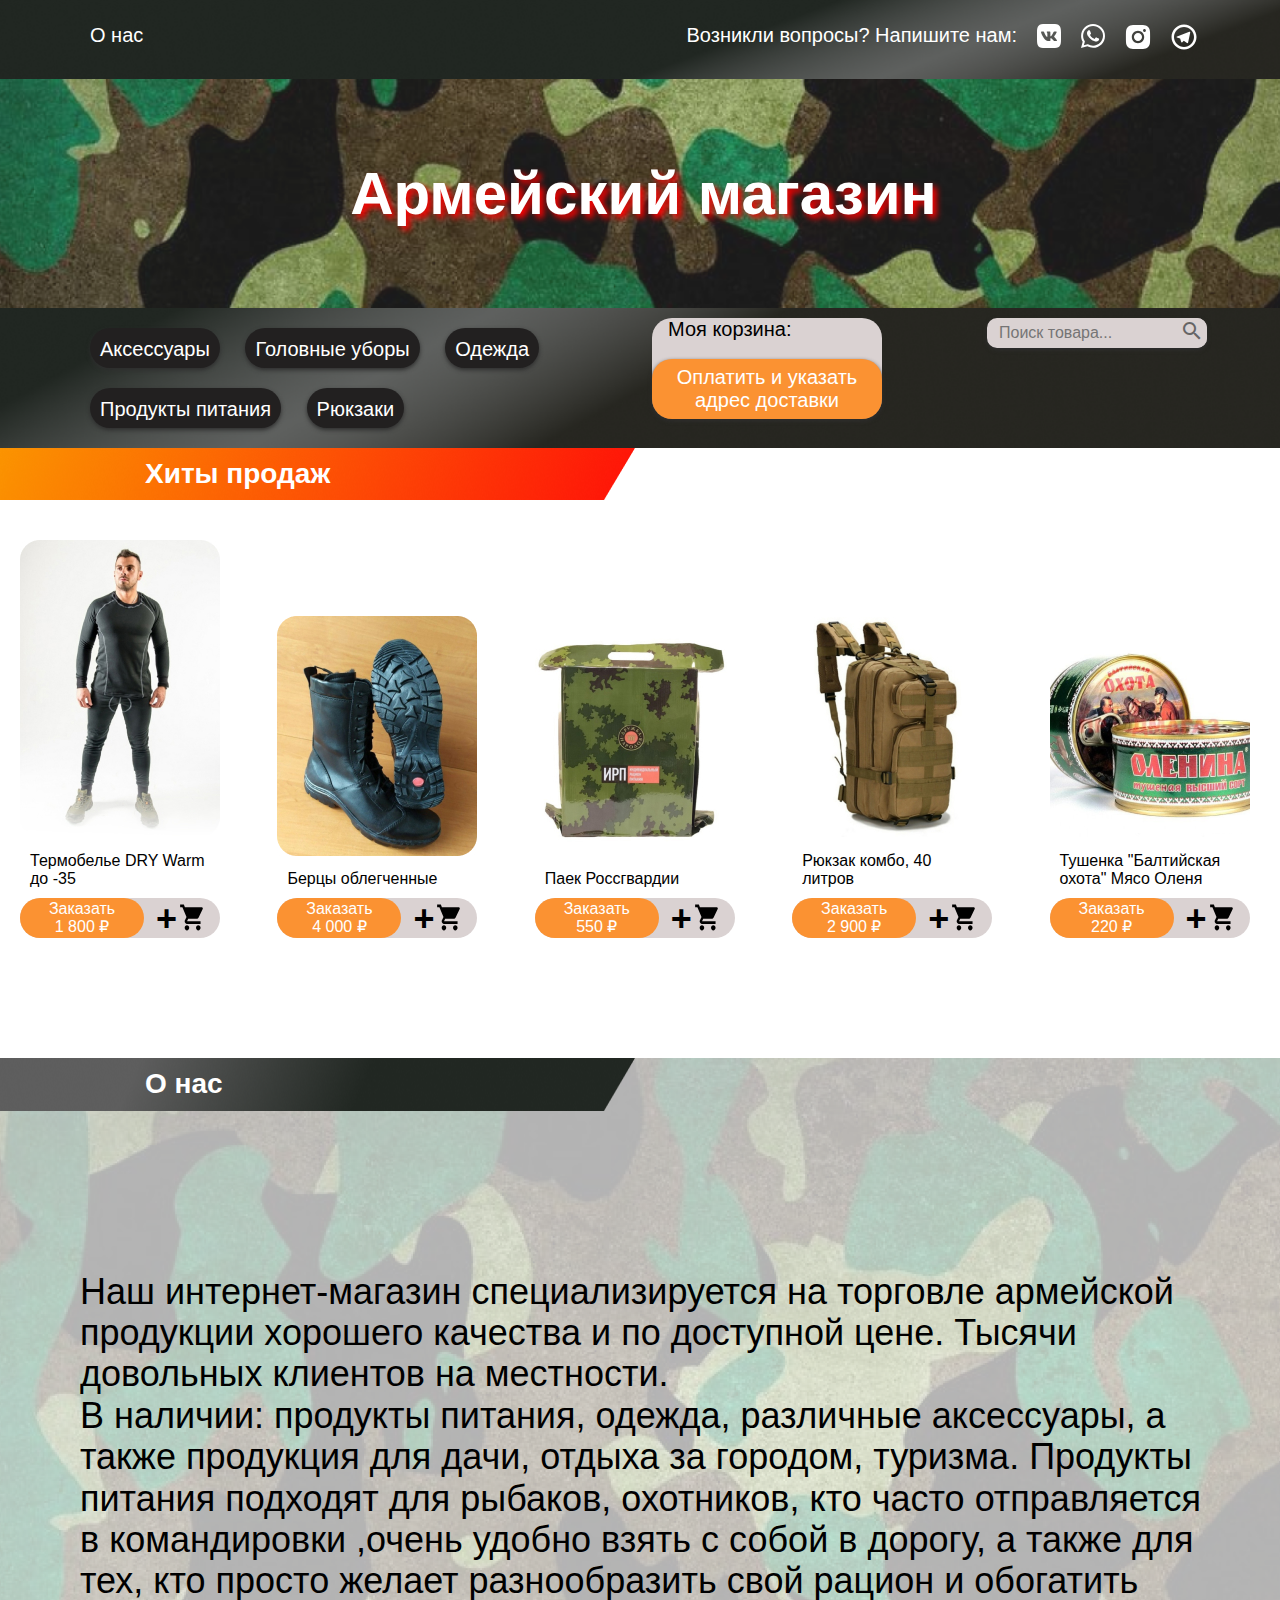
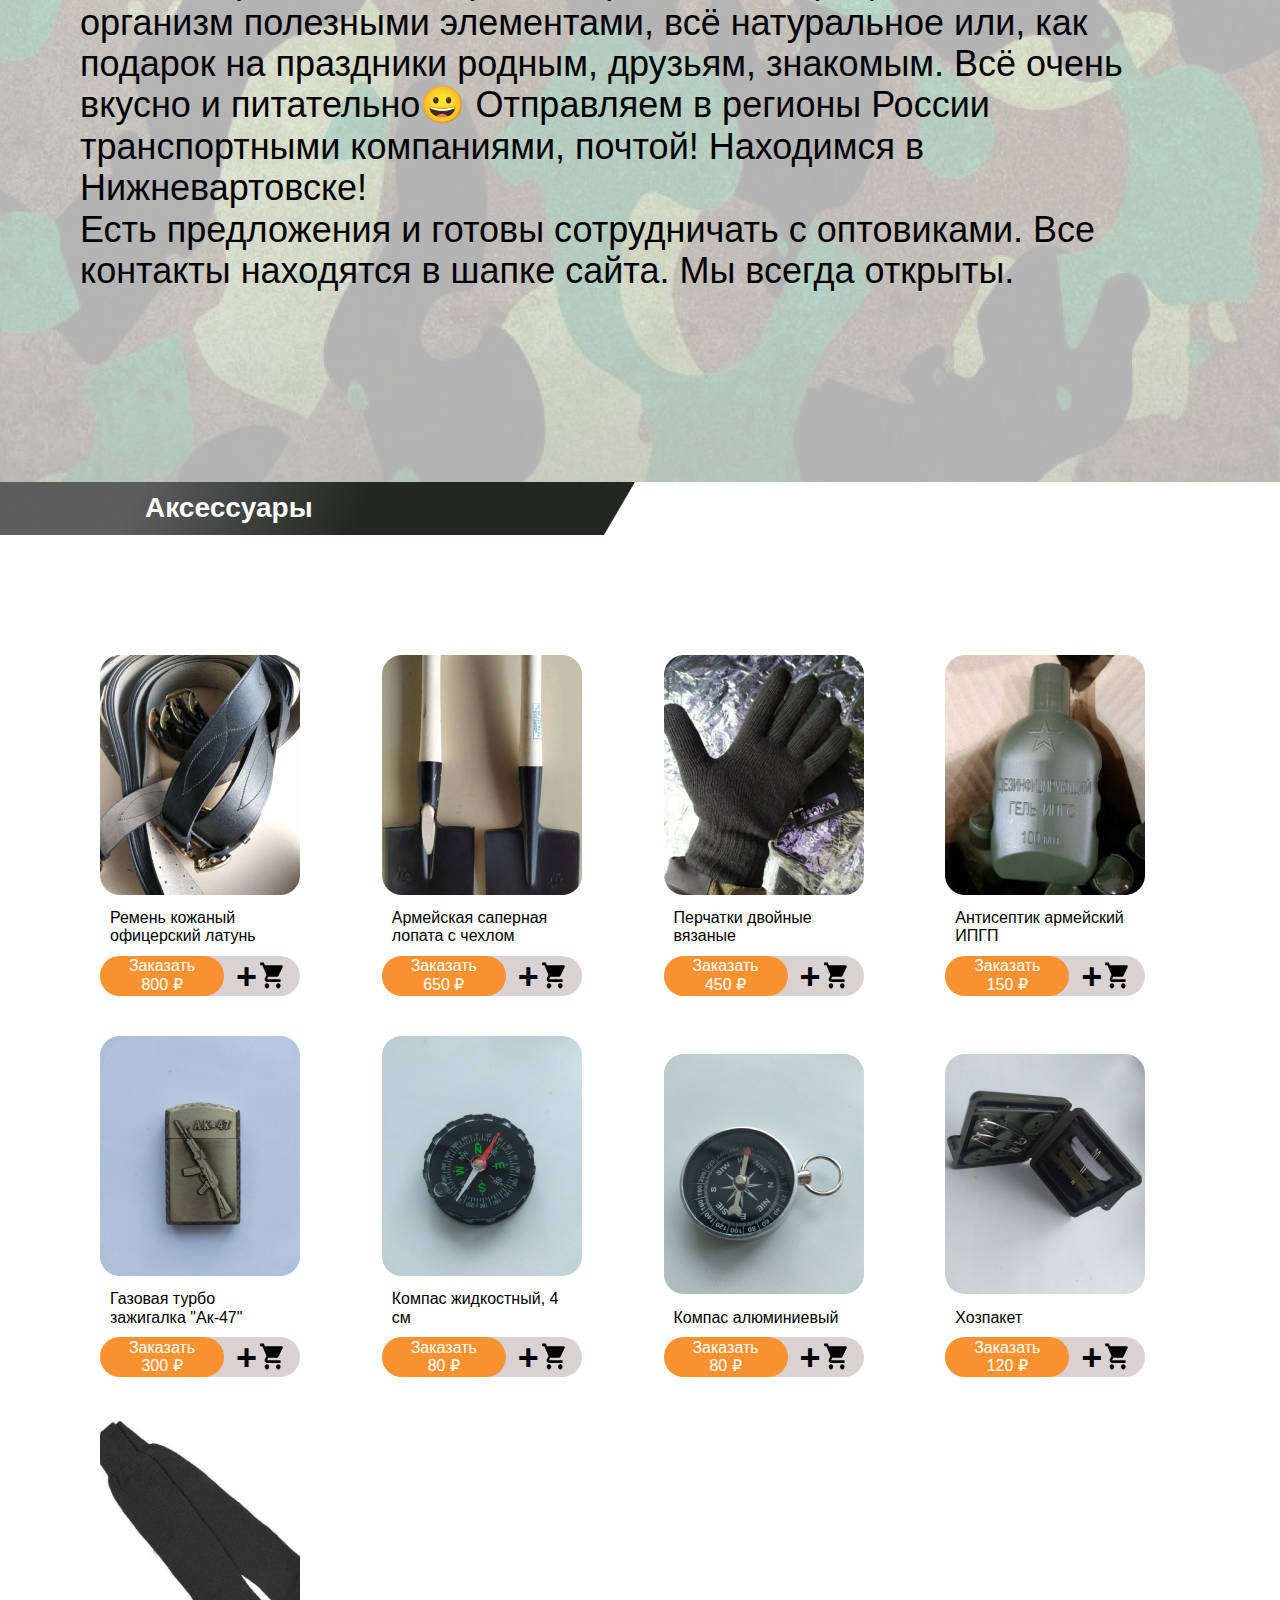
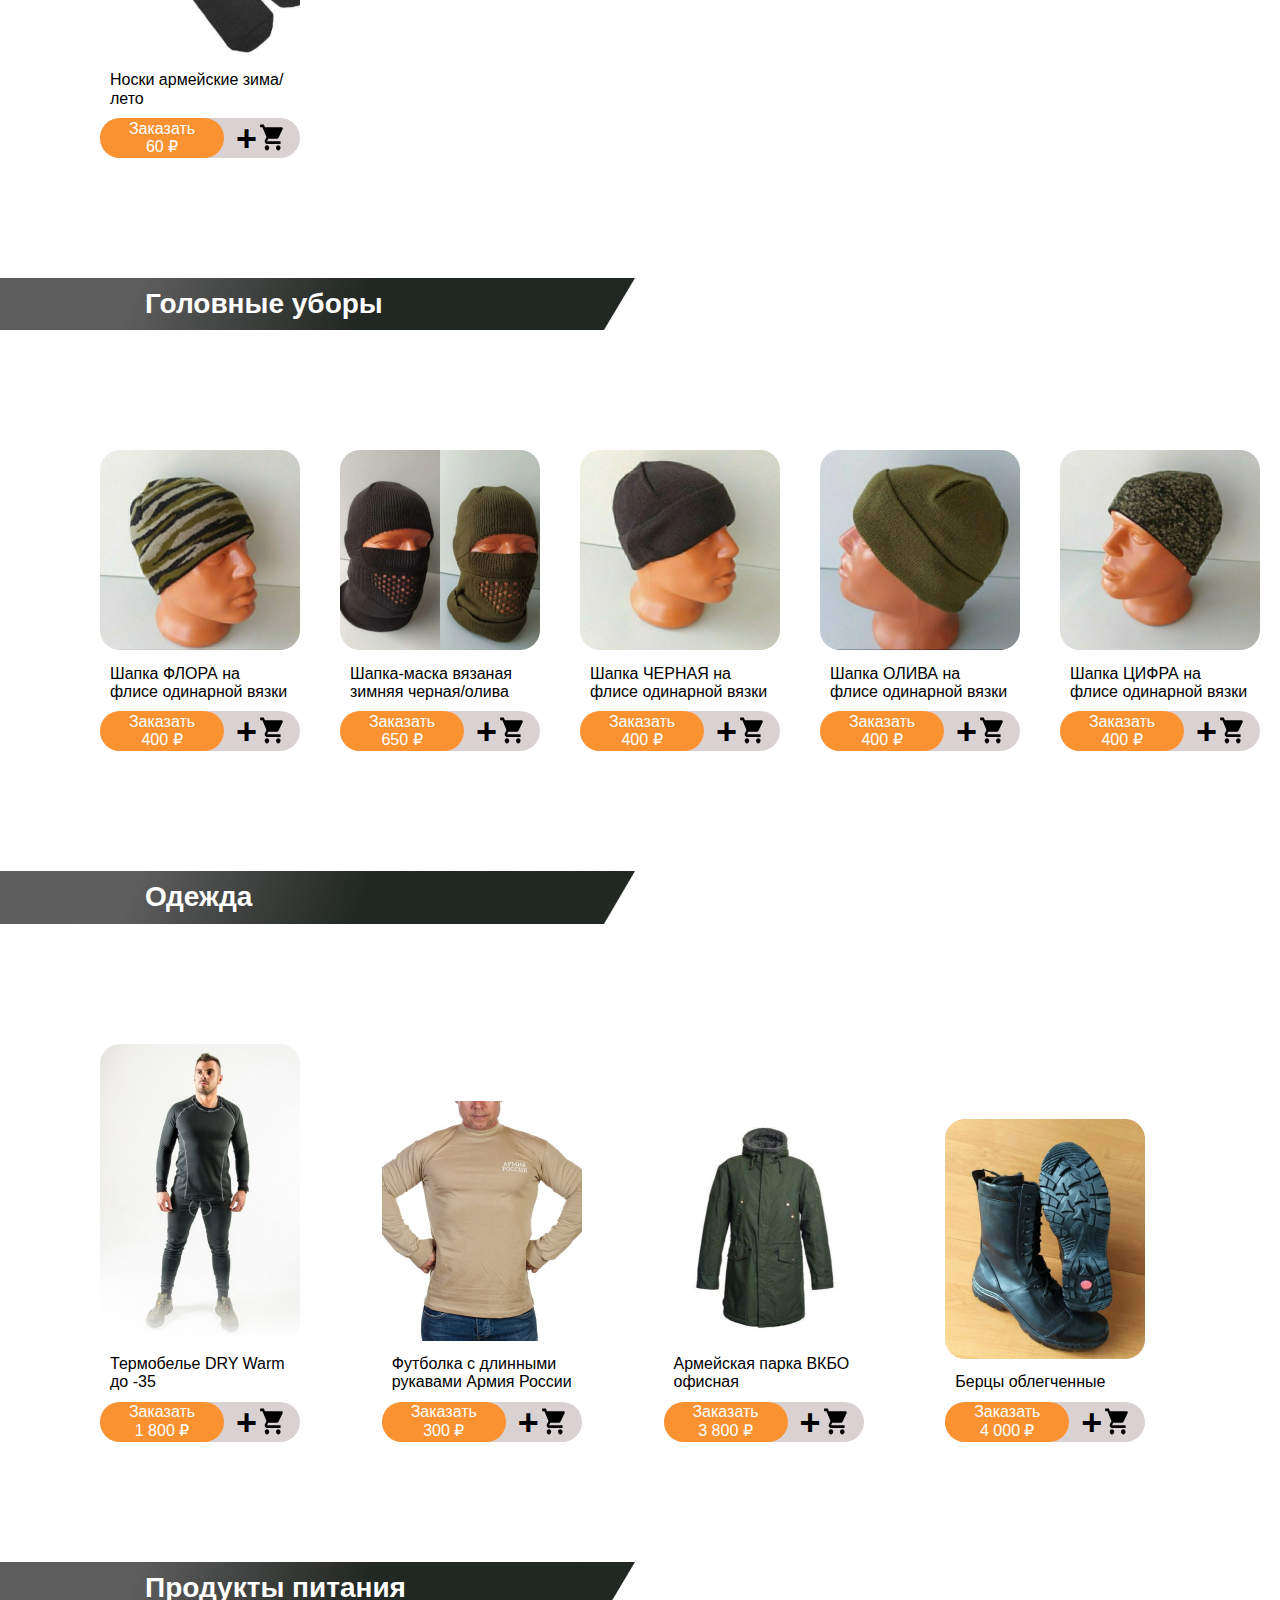
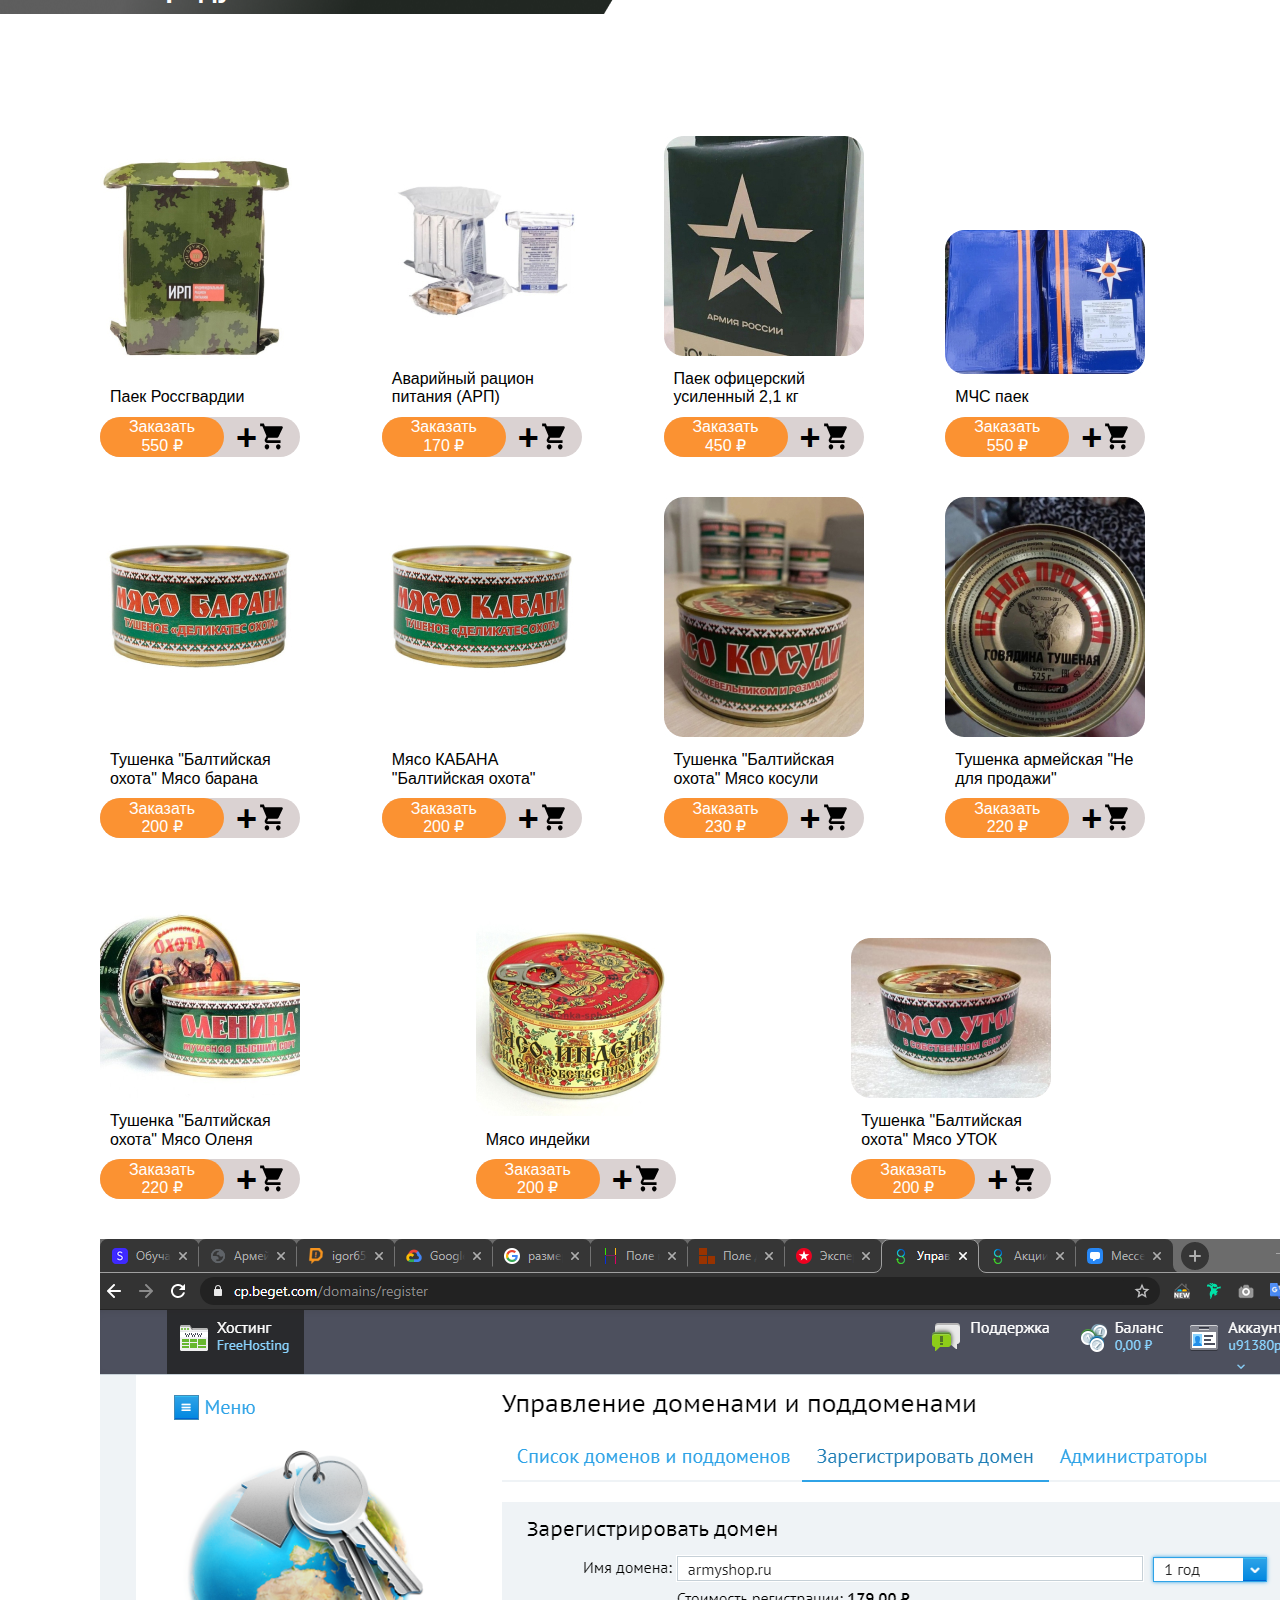
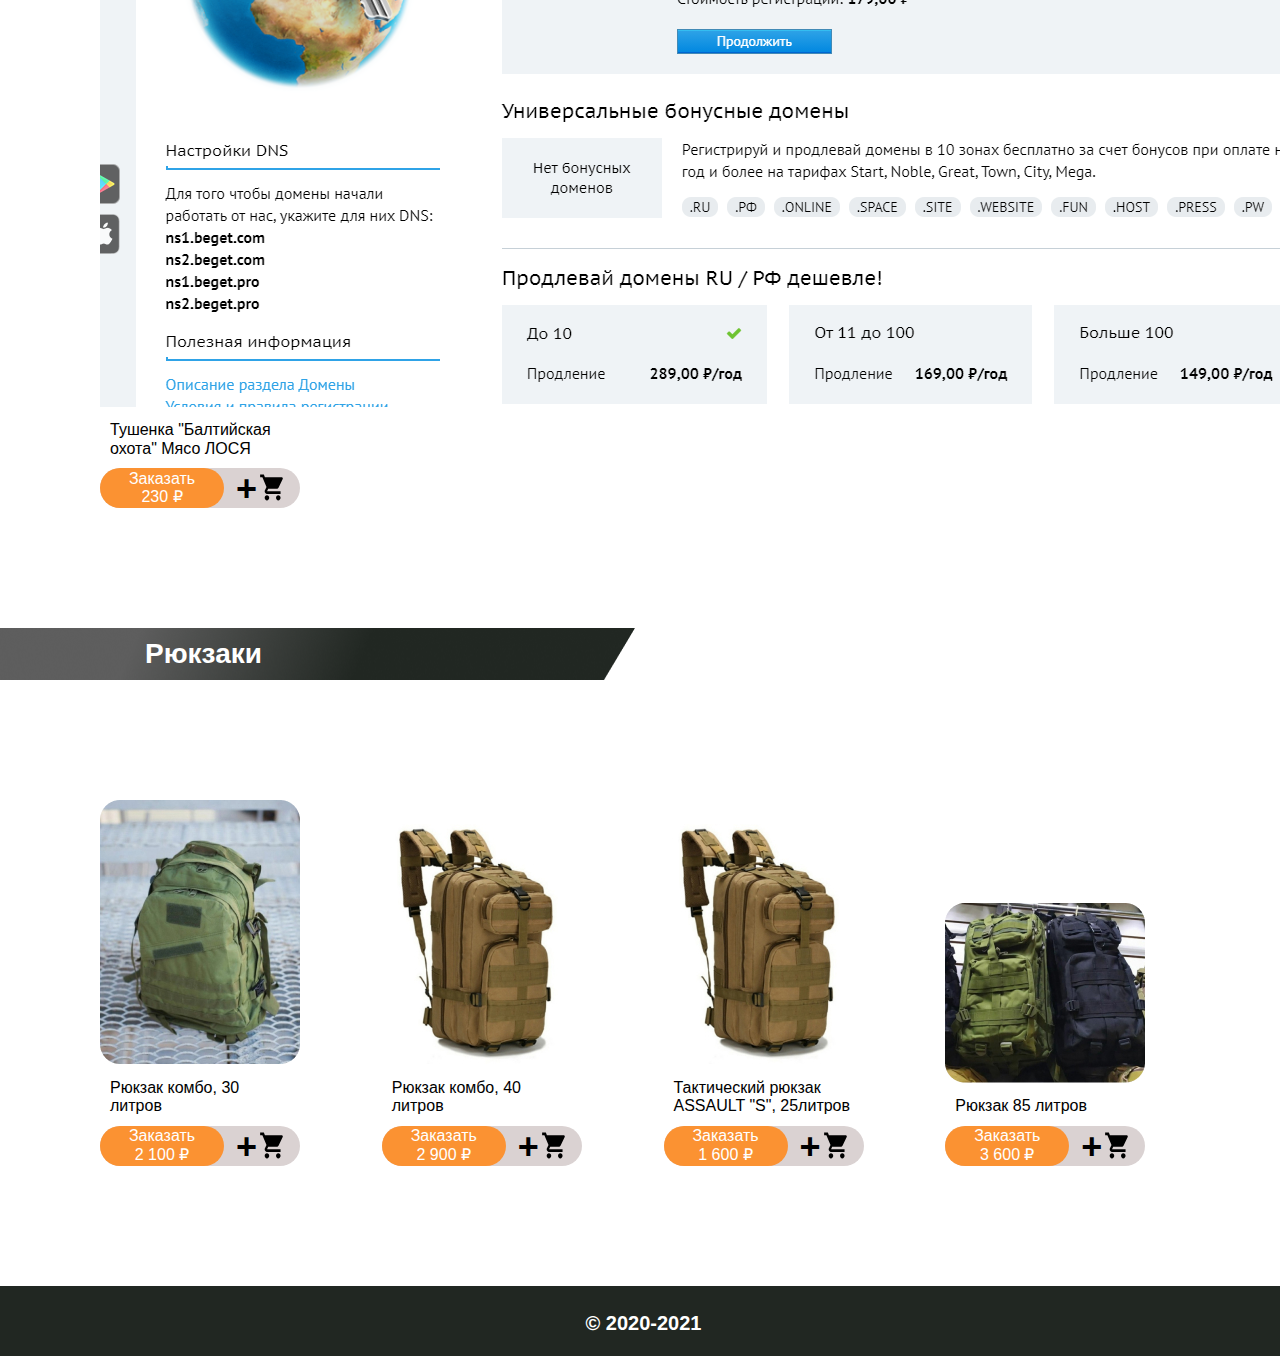
==== index.html @ 57c70ca9 "Google search" ====
<!DOCTYPE html>
<html lang="ru">
<head>
    <meta charset="UTF-8">
    <meta name="viewport" content="width=device-width, initial-scale=1.0">
    <title>Армейский магазин</title>
    <link rel="stylesheet" href="css/normalize.css">
    <link rel="stylesheet" href="css/main.css">
    <link rel="icon" href="img/favicon.png" type="image/png"/>
    <link href="https://fonts.googleapis.com/icon?family=Material+Icons" rel="stylesheet">
    <script src="js/main.js"></script>
</head>

<body>
    <header>
        <div class="top">
            <nav class="nav">
                <div class="container">
                    <ul class="nav-list">
                        <li>
                            <a href="#tags_id" class="nav-about-us">О нас</a>
                        </li>
                        <li>
                            <p class="question">Возникли вопросы? Напишите нам:</p>
                        </li>
                        <li>
                            <a href="https://vk.com/public201459406" target="_blank"><img src="img/vk.svg" alt="Вконтакте"></a>
                        </li>
                        <li>
                            <a href="https://wa.me/+79138045766" target="_blank"><img src="img/WhatsApp.svg" alt="WhatsApp"></a>
                        </li>
                        <li>
                            <a href="https://www.instagram.com/veligovskii/?hl=ru" target="_blank"><img src="img/Instagram.svg" alt="Instagram"></a>
                        </li>
                        <li>
                            <a href="https://telegram.me/veligovskiy" target="_blank"><img src="img/Telegram.svg" alt="Telegram"></a>
                        </li>
                    </ul>
                </div>
            </nav>
        </div>
        <div class="middle">
            <h1>Армейский магазин</h1>
        </div>
        <div class="second-head">
            <div class="container">
                <div class="nav-bot">
                    <div class="buttons">
                        <button class="button"><a href="#aks_id">Аксессуары</a></button>
                        <button class="button"><a href="#hats_id">Головные уборы</a></button>
                        <button class="button"><a href="#clothes_id">Одежда</a></button>
                        <button class="button"><a href="#food_id">Продукты питания</a></button>
                        <button class="button"><a href="#back_id">Рюкзаки</a></button>
                    </div>
                    <div class="button-2">
                        <p class="button-2-text">Моя корзина:</p>
                        <p></p>
                        <button class="but"><div class="text-but">Оплатить и указать адрес доставки</div> </button>
                    </div>
                    <div class="input-class">
                        <form class="search-form">
                        <input type="search" placeholder="Поиск товара..." maxlength="20">
                        <button type="submit" >
                            <span class="material-icons">
                                search
                            </span>
                    </button>
                    </form>
                    </div>
                </div>
            </div>
        </div>
    </header>
    <div class="hits">
        <div class="razdel-hits">
            <h2 class="bestseller-h2">Хиты продаж</h2>
        </div>
                <ul class="best-list">
                    <li class="nav-item">
                        <img src="img/1.jpg" alt="Термобелье DRY Warm. Обогрев тела до -35 градусов по цельсю. Цена: 1800 рублей">
                        <p class="nav-link">Термобелье DRY Warm до -35</p>
                        <form>
                        <button id="a" value="1800" class="basket">
                            <p class="plus">+</p>
                            <img class="vector" src="img/Vector.svg" alt="Корзина">
                        </button>
                        </form>
                            <button class="buy-but" onclick="showModalWin()">Заказать<br>1 800 ₽</button>
                            <div style="text-align: center" id="popupWin" class="modalwin">
                            <h3 class="center-text"> Пожалуйста заполните форму.<br>Мы свяжемся с вами. </h3>
                            <form action="https://formspree.io/f/xnqowvrl" method="POST">
                                <input type="text" name="user" placeholder="Ваше имя" maxlength="20">
                                <input type="tel" name="phone" placeholder="89997776633" onkeyup="this.value = this.value.replace(/[^\d]/g,'');" maxlength="11">
                                <input type="email" name="mail" placeholder="example@yourmail.com" maxlength="40">
                                <input type="text" name="adress" placeholder="Адрес доставки" maxlength="100">
                                <input type="submit" name="sub" value="Отправить">
                                <input type="hidden" name="product" value="Термобелье DRY Warm до -35 1800 ₽">
                            </form>
                            </div>
                    </li>
                    <li class="nav-item">
                        <img src="img/2.jpg" alt="Берцы облегченные. Цена: 4000 рублей">
                        <p class="nav-link">Берцы облегченные</p>
                        <form>
                        <button id="b" value="4000" class="basket">
                            <p class="plus">+</p>
                            <img class="vector" src="img/Vector.svg" alt="Корзина">
                        </button>
                        </form>
                            <button class="buy-but" onclick="showModalWin2()">Заказать<br>4 000 ₽</button>
                            <div style="text-align: center" id="popupWin2" class="modalwin">
                            <h3 class="center-text"> Пожалуйста заполните форму.<br>Мы свяжемся с вами. </h3>
                            <form action="https://formspree.io/f/xnqowvrl" method="POST">
                                <input type="text" name="user" placeholder="Ваше имя" maxlength="20">
                                <input type="tel" name="phone" placeholder="89997776633" onkeyup="this.value = this.value.replace(/[^\d]/g,'');" maxlength="11">
                                <input type="email" name="mail" placeholder="example@yourmail.com" maxlength="40">
                                <input type="text" name="adress" placeholder="Адрес доставки" maxlength="100">
                                <input type="submit" name="sub" value="Отправить">
                                <input type="hidden" name="product" value="Берцы облегченные 4000 ₽">
                            </form>
                            </div>
                    </li>
                    <li class="nav-item">
                        <img src="img/3.jpg" alt="Паёк Россгвардии. Цена: 550 рублей">
                        <p class="nav-link">Паек Россгвардии</p>
                        <div class="basket">
                            <p class="plus">+</p>
                            <img class="vector" src="img/Vector.svg" alt="Корзина">
                        </div>
                            <button class="buy-but" onclick="showModalWin3()">Заказать<br>550 ₽</button>
                            <div style="text-align: center" id="popupWin3" class="modalwin">
                            <h3 class="center-text"> Пожалуйста заполните форму.<br>Мы свяжемся с вами. </h3>
                            <form action="https://formspree.io/f/xnqowvrl" method="POST">
                                <input type="text" name="user" placeholder="Ваше имя" maxlength="20">
                                <input type="tel" name="phone" placeholder="89997776633" onkeyup="this.value = this.value.replace(/[^\d]/g,'');" maxlength="11">
                                <input type="email" name="mail" placeholder="example@yourmail.com" maxlength="40">
                                <input type="text" name="adress" placeholder="Адрес доставки" maxlength="100">
                                <input type="submit" name="sub" value="Отправить">
                                <input type="hidden" name="product" value="Паек Россгвардии 550 ₽">
                            </form>
                            </div>
                    </li>
                    <li class="nav-item">
                        <img src="img/4.jpg" alt="Рюкзак комбо, 40 литров. Цена: 2900 рублей">
                        <p class="nav-link">Рюкзак комбо, 40 литров</p>
                        <div class="basket">
                            <p class="plus">+</p>
                            <img class="vector" src="img/Vector.svg" alt="Корзина">
                        </div>
                            <button class="buy-but" onclick="showModalWin4()">Заказать<br>2 900 ₽</button>
                            <div style="text-align: center" id="popupWin4" class="modalwin">
                            <h3 class="center-text"> Пожалуйста заполните форму.<br>Мы свяжемся с вами. </h3>
                            <form action="https://formspree.io/f/xnqowvrl" method="POST">
                                <input type="text" name="user" placeholder="Ваше имя" maxlength="20">
                                <input type="tel" name="phone" placeholder="89997776633" onkeyup="this.value = this.value.replace(/[^\d]/g,'');" maxlength="11">
                                <input type="email" name="mail" placeholder="example@yourmail.com" maxlength="40">
                                <input type="text" name="adress" placeholder="Адрес доставки" maxlength="100">
                                <input type="submit" name="sub" value="Отправить">
                                <input type="hidden" name="product" value="Рюкзак комбо, 40 литров 2 900 ₽">
                            </form>
                            </div>
                    </li>
                    <li class="nav-item">
                        <img src="img/5.jpg" alt="Тушенка Балтийская охота - Мясо Оленя. Цена: 220 рублей">
                        <p class="nav-link">Тушенка "Балтийская охота" Мясо Оленя</p>
                        <div class="basket">
                            <p class="plus">+</p>
                            <img class="vector" src="img/Vector.svg" alt="Корзина">
                        </div>
                            <button class="buy-but" onclick="showModalWin5()">Заказать<br>220 ₽</button>
                            <div style="text-align: center" id="popupWin5" class="modalwin">
                            <h3 class="center-text"> Пожалуйста заполните форму.<br>Мы свяжемся с вами. </h3>
                            <form action="https://formspree.io/f/xnqowvrl" method="POST">
                                <input type="text" name="user" placeholder="Ваше имя" maxlength="20">
                                <input type="tel" name="phone" placeholder="89997776633" onkeyup="this.value = this.value.replace(/[^\d]/g,'');" maxlength="11">
                                <input type="email" name="mail" placeholder="example@yourmail.com" maxlength="40">
                                <input type="text" name="adress" placeholder="Адрес доставки" maxlength="100">
                                <input type="submit" name="sub" value="Отправить">
                                <input type="hidden" name="product" value="Тушенка Балтийская охота 220 ₽">
                            </form>
                            </div>
                    </li>
                </ul>
            </div>
        <!-- About-us -->
        <div class="about-us" id="tags_id">
            <div class="razdel">
                <h2 class="about-us-h2">О нас</h2>
            </div>
            <div class="container">
                <p class="about-us-text" >Наш интернет-магазин специализируется на торговле армейской продукции хорошего качества и по доступной цене.
    Тысячи довольных клиентов на местности.<br>
    В наличии: продукты питания, одежда, различные аксессуары, а также продукция для дачи, отдыха за городом, туризма.
    Продукты питания подходят для рыбаков, охотников, кто часто отправляется в командировки ,очень удобно взять с собой в дорогу, а также для тех, кто просто желает разнообразить свой рацион и обогатить организм полезными элементами, всё натуральное или, как подарок на праздники родным, друзьям, знакомым. Всё очень вкусно и питательно😀
    Отправляем в регионы России транспортными компаниями, почтой! Находимся в Нижневартовске! <br>Есть предложения и готовы сотрудничать с оптовиками. 
    Все контакты находятся в шапке сайта. Мы всегда открыты.</p>
            </div>
        </div>
        <!-- aks -->
        <div class="accessories" id="aks_id">
            <div class="razdel">
                <h2 class="accessories-h2">Аксессуары</h2>
            </div>
            <div class="container">
                <ul class="acc-list">   
                    <li class="nav-item">
                        <img src="img/1a.jpg" alt="Ремень кожаный офицерский латунь. Цена: 800 рублей">
                        <p class="nav-link">Ремень кожаный офицерский латунь</p>
                        <div class="basket">
                            <p class="plus">+</p>
                            <img class="vector" src="img/Vector.svg" alt="Корзина">
                        </div>
                            <button class="buy-but" onclick="showModalWin6()">Заказать<br>800 ₽</button>
                            <div style="text-align: center" id="popupWin6" class="modalwin">
                                <h3 class="center-text"> Пожалуйста заполните форму.<br>Мы свяжемся с вами. </h3>
                                <form action="https://formspree.io/f/xnqowvrl" method="POST">
                                    <input type="text" name="user" placeholder="Ваше имя" maxlength="20">
                                    <input type="tel" name="phone" placeholder="89997776633" onkeyup="this.value = this.value.replace(/[^\d]/g,'');" maxlength="11">
                                    <input type="email" name="mail" placeholder="example@yourmail.com" maxlength="40">
                                    <input type="text" name="adress" placeholder="Адрес доставки" maxlength="100">
                                    <input type="submit" name="sub" value="Отправить">
                                    <input type="hidden" name="product" value="Ремень кожаный офицерский латунь 800 ₽">
                                </form>
                                </div>
                    </li>
                    <li class="nav-item">
                        <img src="img/2a.jpg" alt="Армейская саперная лопата с чехлом. Цена: 650 рублей">
                        <p class="nav-link">Армейская саперная лопата с чехлом</p>
                        <div class="basket">
                            <p class="plus">+</p>
                            <img class="vector" src="img/Vector.svg" alt="Корзина">
                        </div>
                            <button class="buy-but" onclick="showModalWin7()">Заказать<br>650 ₽</button>
                            <div style="text-align: center" id="popupWin7" class="modalwin">
                                <h3 class="center-text"> Пожалуйста заполните форму.<br>Мы свяжемся с вами. </h3>
                                <form action="https://formspree.io/f/xnqowvrl" method="POST">
                                    <input type="text" name="user" placeholder="Ваше имя" maxlength="20">
                                    <input type="tel" name="phone" placeholder="89997776633" onkeyup="this.value = this.value.replace(/[^\d]/g,'');" maxlength="11">
                                    <input type="email" name="mail" placeholder="example@yourmail.com" maxlength="40">
                                    <input type="text" name="adress" placeholder="Адрес доставки" maxlength="100">
                                    <input type="submit" name="sub" value="Отправить">
                                    <input type="hidden" name="product" value="Армейская саперная лопата с чехлом 650 ₽">
                                </form>
                                </div>
                    </li>
                    <li class="nav-item">
                        <img src="img/3a.jpg" alt="Перчатки двойные вязаные. Цена: 450 рублей">
                        <p class="nav-link">Перчатки двойные вязаные</p>
                        <div class="basket">
                            <p class="plus">+</p>
                            <img class="vector" src="img/Vector.svg" alt="Корзина">
                        </div>
                            <button class="buy-but" onclick="showModalWin8()">Заказать<br>450 ₽</button>
                            <div style="text-align: center" id="popupWin8" class="modalwin">
                                <h3 class="center-text"> Пожалуйста заполните форму.<br>Мы свяжемся с вами. </h3>
                                <form action="https://formspree.io/f/xnqowvrl" method="POST">
                                    <input type="text" name="user" placeholder="Ваше имя" maxlength="20">
                                    <input type="tel" name="phone" placeholder="89997776633" onkeyup="this.value = this.value.replace(/[^\d]/g,'');" maxlength="11">
                                    <input type="email" name="mail" placeholder="example@yourmail.com" maxlength="40">
                                    <input type="text" name="adress" placeholder="Адрес доставки" maxlength="100">
                                    <input type="submit" name="sub" value="Отправить">
                                    <input type="hidden" name="product" value="Перчатки двойные вязаные 450 ₽">
                                </form>
                                </div>
                    </li>
                    <li class="nav-item">
                        <img src="img/4a.jpg" alt="Антисептик армейский ИПГП. Цена: 150 рублей">
                        <p class="nav-link">Антисептик армейский ИПГП</p>
                        <div class="basket">
                            <p class="plus">+</p>
                            <img class="vector" src="img/Vector.svg" alt="Корзина">
                        </div>
                            <button class="buy-but" onclick="showModalWin9()">Заказать<br>150 ₽</button>
                            <div style="text-align: center" id="popupWin9" class="modalwin">
                                <h3 class="center-text"> Пожалуйста заполните форму.<br>Мы свяжемся с вами. </h3>
                                <form action="https://formspree.io/f/xnqowvrl" method="POST">
                                    <input type="text" name="user" placeholder="Ваше имя" maxlength="20">
                                    <input type="tel" name="phone" placeholder="89997776633" onkeyup="this.value = this.value.replace(/[^\d]/g,'');" maxlength="11">
                                    <input type="email" name="mail" placeholder="example@yourmail.com" maxlength="40">
                                    <input type="text" name="adress" placeholder="Адрес доставки" maxlength="100">
                                    <input type="submit" name="sub" value="Отправить">
                                    <input type="hidden" name="product" value="Антисептик армейский ИПГП 150 ₽">
                                </form>
                                </div>
                    </li>
                    <li class="nav-item">
                        <img src="img/5a.jpg" alt="Газовая турбо зажигалка - Ак-47. Цена: 300 рублей">
                        <p class="nav-link">Газовая турбо зажигалка "Ак-47"</p>
                        <div class="basket">
                            <p class="plus">+</p>
                            <img class="vector" src="img/Vector.svg" alt="Корзина">
                        </div>
                            <button class="buy-but" onclick="showModalWin10()">Заказать<br>300 ₽</button>
                            <div style="text-align: center" id="popupWin10" class="modalwin">
                                <h3 class="center-text"> Пожалуйста заполните форму.<br>Мы свяжемся с вами. </h3>
                                <form action="https://formspree.io/f/xnqowvrl" method="POST">
                                    <input type="text" name="user" placeholder="Ваше имя" maxlength="20">
                                    <input type="tel" name="phone" placeholder="89997776633" onkeyup="this.value = this.value.replace(/[^\d]/g,'');" maxlength="11">
                                    <input type="email" name="mail" placeholder="example@yourmail.com" maxlength="40">
                                    <input type="text" name="adress" placeholder="Адрес доставки" maxlength="100">
                                    <input type="submit" name="sub" value="Отправить">
                                    <input type="hidden" name="product" value="Газовая турбо зажигалка 300 ₽">
                                </form>
                                </div>
                    </li>
                    <li class="nav-item">
                        <img src="img/6a.jpg" alt="Компас жидкостный, 4 см. Цена: 80 рублей">
                        <p class="nav-link">Компас жидкостный, 4 см</p>
                        <div class="basket">
                            <p class="plus">+</p>
                            <img class="vector" src="img/Vector.svg" alt="Корзина">
                        </div>
                            <button class="buy-but" onclick="showModalWin11()">Заказать<br>80 ₽</button>
                            <div style="text-align: center" id="popupWin11" class="modalwin">
                                <h3 class="center-text"> Пожалуйста заполните форму.<br>Мы свяжемся с вами. </h3>
                                <form action="https://formspree.io/f/xnqowvrl" method="POST">
                                    <input type="text" name="user" placeholder="Ваше имя" maxlength="20">
                                    <input type="tel" name="phone" placeholder="89997776633" onkeyup="this.value = this.value.replace(/[^\d]/g,'');" maxlength="11">
                                    <input type="email" name="mail" placeholder="example@yourmail.com" maxlength="40">
                                    <input type="text" name="adress" placeholder="Адрес доставки" maxlength="100">
                                    <input type="submit" name="sub" value="Отправить">
                                    <input type="hidden" name="product" value="Компас жидкостный, 4 см 80 ₽">
                                </form>
                                </div>
                    </li>
                    <li class="nav-item">
                        <img src="img/7a.jpg" alt="Компас алюминиевый. Цена: 80 рублей">
                        <p class="nav-link">Компас алюминиевый</p>
                        <div class="basket">
                            <p class="plus">+</p>
                            <img class="vector" src="img/Vector.svg" alt="Корзина">
                        </div>
                            <button class="buy-but" onclick="showModalWin12()">Заказать<br>80 ₽</button>
                            <div style="text-align: center" id="popupWin12" class="modalwin">
                                <h3 class="center-text"> Пожалуйста заполните форму.<br>Мы свяжемся с вами. </h3>
                                <form action="https://formspree.io/f/xnqowvrl" method="POST">
                                    <input type="text" name="user" placeholder="Ваше имя" maxlength="20">
                                    <input type="tel" name="phone" placeholder="89997776633" onkeyup="this.value = this.value.replace(/[^\d]/g,'');" maxlength="11">
                                    <input type="email" name="mail" placeholder="example@yourmail.com" maxlength="40">
                                    <input type="text" name="adress" placeholder="Адрес доставки" maxlength="100">
                                    <input type="submit" name="sub" value="Отправить">
                                    <input type="hidden" name="product" value="Компас алюминиевый 80 ₽">
                                </form>
                                </div>
                    </li>
                    <li class="nav-item">
                        <img src="img/8a.jpg" alt="Хозпакет. Цена: 120 рублей">
                        <p class="nav-link">Хозпакет</p>
                        <div class="basket">
                            <p class="plus">+</p>
                            <img class="vector" src="img/Vector.svg" alt="Корзина">
                        </div>
                            <button class="buy-but" onclick="showModalWin13()">Заказать<br>120 ₽</button>
                            <div style="text-align: center" id="popupWin13" class="modalwin">
                                <h3 class="center-text"> Пожалуйста заполните форму.<br>Мы свяжемся с вами. </h3>
                                <form action="https://formspree.io/f/xnqowvrl" method="POST">
                                    <input type="text" name="user" placeholder="Ваше имя" maxlength="20">
                                    <input type="tel" name="phone" placeholder="89997776633" onkeyup="this.value = this.value.replace(/[^\d]/g,'');" maxlength="11">
                                    <input type="email" name="mail" placeholder="example@yourmail.com" maxlength="40">
                                    <input type="text" name="adress" placeholder="Адрес доставки" maxlength="100">
                                    <input type="submit" name="sub" value="Отправить">
                                    <input type="hidden" name="product" value="Хозпакет 120 ₽">
                                </form>
                                </div>
                    </li>
                    <li class="nav-item">
                        <img src="img/9a.jpg" alt="Носки армейские зима/лето. Цена: 60 рублей">
                        <p class="nav-link">Носки армейские зима/лето</p>
                        <div class="basket">
                            <p class="plus">+</p>
                            <img class="vector" src="img/Vector.svg" alt="Корзина">
                        </div>
                            <button class="buy-but" onclick="showModalWin14()">Заказать<br>60 ₽</button>
                            <div style="text-align: center" id="popupWin14" class="modalwin">
                                <h3 class="center-text"> Пожалуйста заполните форму.<br>Мы свяжемся с вами. </h3>
                                <form action="https://formspree.io/f/xnqowvrl" method="POST">
                                    <input type="text" name="user" placeholder="Ваше имя" maxlength="20">
                                    <input type="tel" name="phone" placeholder="89997776633" onkeyup="this.value = this.value.replace(/[^\d]/g,'');" maxlength="11">
                                    <input type="email" name="mail" placeholder="example@yourmail.com" maxlength="40">
                                    <input type="text" name="adress" placeholder="Адрес доставки" maxlength="100">
                                    <input type="submit" name="sub" value="Отправить">
                                    <input type="hidden" name="product" value="Носки армейские зима/лето 60 ₽">
                                </form>
                                </div>
                    </li>
                </ul>
            </div>
        </div>
        <!-- hats -->
        <div class="hats" id="hats_id">
            <div class="razdel">
                <h2 class="hats-h2">Головные уборы</h2>
            </div>
            <div class="container">
                <ul class="hats-list">
                    <li class="nav-item">
                        <img src="img/1b.jpg" alt="Шапка ФЛОРА на флисе одинарной вязки. Цена: 400 рублей">
                        <p class="nav-link">Шапка ФЛОРА на флисе одинарной вязки</p>
                        <div class="basket">
                            <p class="plus">+</p>
                            <img class="vector" src="img/Vector.svg" alt="Корзина">
                        </div>
                            <button class="buy-but" onclick="showModalWin15()">Заказать<br>400 ₽</button>
                            <div style="text-align: center" id="popupWin15" class="modalwin">
                                <h3 class="center-text"> Пожалуйста заполните форму.<br>Мы свяжемся с вами. </h3>
                                <form action="https://formspree.io/f/xnqowvrl" method="POST">
                                    <input type="text" name="user" placeholder="Ваше имя" maxlength="20">
                                    <input type="tel" name="phone" placeholder="89997776633" onkeyup="this.value = this.value.replace(/[^\d]/g,'');" maxlength="11">
                                    <input type="email" name="mail" placeholder="example@yourmail.com" maxlength="40">
                                    <input type="text" name="adress" placeholder="Адрес доставки" maxlength="100">
                                    <input type="submit" name="sub" value="Отправить">
                                    <input type="hidden" name="product" value="Шапка ФЛОРА на флисе одинарной вязки 400 ₽">
                                </form>
                                </div>
                    </li>
                    <li class="nav-item">
                        <img src="img/2b.jpg" alt="Шапка-маска вязаная зимняя черная/олива. Цена: 650 рублей">
                        <p class="nav-link">Шапка-маска вязаная зимняя черная/олива</p>
                        <div class="basket">
                            <p class="plus">+</p>
                            <img class="vector" src="img/Vector.svg" alt="Корзина">
                        </div>
                            <button class="buy-but" onclick="showModalWin16()">Заказать<br>650 ₽</button>
                            <div style="text-align: center" id="popupWin16" class="modalwin">
                                <h3 class="center-text"> Пожалуйста заполните форму.<br>Мы свяжемся с вами. </h3>
                                <form action="https://formspree.io/f/xnqowvrl" method="POST">
                                    <input type="text" name="user" placeholder="Ваше имя" maxlength="20">
                                    <input type="tel" name="phone" placeholder="89997776633" onkeyup="this.value = this.value.replace(/[^\d]/g,'');" maxlength="11">
                                    <input type="email" name="mail" placeholder="example@yourmail.com" maxlength="40">
                                    <input type="text" name="adress" placeholder="Адрес доставки" maxlength="100">
                                    <input type="submit" name="sub" value="Отправить">
                                    <input type="hidden" name="product" value="Шапка-маска вязаная зимняя черная/олива 650 ₽">
                                </form>
                                </div>
                    </li>
                    <li class="nav-item">
                        <img src="img/3b.jpg" alt="Шапка ЧЕРНАЯ на флисе одинарной вязки. Цена: 400 рублей">
                        <p class="nav-link">Шапка ЧЕРНАЯ на флисе одинарной вязки</p>
                        <div class="basket">
                            <p class="plus">+</p>
                            <img class="vector" src="img/Vector.svg" alt="Корзина">
                        </div>
                            <button class="buy-but" onclick="showModalWin17()">Заказать<br>400 ₽</button>
                            <div style="text-align: center" id="popupWin17" class="modalwin">
                                <h3 class="center-text"> Пожалуйста заполните форму.<br>Мы свяжемся с вами. </h3>
                                <form action="https://formspree.io/f/xnqowvrl" method="POST">
                                    <input type="text" name="user" placeholder="Ваше имя" maxlength="20">
                                    <input type="tel" name="phone" placeholder="89997776633" onkeyup="this.value = this.value.replace(/[^\d]/g,'');" maxlength="11">
                                    <input type="email" name="mail" placeholder="example@yourmail.com" maxlength="40">
                                    <input type="text" name="adress" placeholder="Адрес доставки" maxlength="100">
                                    <input type="submit" name="sub" value="Отправить">
                                    <input type="hidden" name="product" value="Шапка ЧЕРНАЯ на флисе одинарной вязки 400 ₽">
                                </form>
                                </div>
                    </li>
                    <li class="nav-item">
                        <img src="img/4b.jpg" alt="Шапка ОЛИВА на флисе одинарной вязки. Цена: 400 рублей">
                        <p class="nav-link">Шапка ОЛИВА на флисе одинарной вязки</p>
                        <div class="basket">
                            <p class="plus">+</p>
                            <img class="vector" src="img/Vector.svg" alt="Корзина">
                        </div>
                            <button class="buy-but" onclick="showModalWin18()">Заказать<br>400 ₽</button>
                            <div style="text-align: center" id="popupWin18" class="modalwin">
                                <h3 class="center-text"> Пожалуйста заполните форму.<br>Мы свяжемся с вами. </h3>
                                <form action="https://formspree.io/f/xnqowvrl" method="POST">
                                    <input type="text" name="user" placeholder="Ваше имя" maxlength="20">
                                    <input type="tel" name="phone" placeholder="89997776633" onkeyup="this.value = this.value.replace(/[^\d]/g,'');" maxlength="11">
                                    <input type="email" name="mail" placeholder="example@yourmail.com" maxlength="40">
                                    <input type="text" name="adress" placeholder="Адрес доставки" maxlength="100">
                                    <input type="submit" name="sub" value="Отправить">
                                    <input type="hidden" name="product" value="Шапка ОЛИВА на флисе одинарной вязки 400 ₽">
                                </form>
                                </div>
                    </li>
                    <li class="nav-item">
                        <img src="img/5b.jpg" alt="Шапка ЦИФРА на флисе одинарной вязки. Цена: 400 рублей">
                        <p class="nav-link">Шапка ЦИФРА на флисе одинарной вязки</p>
                        <div class="basket">
                            <p class="plus">+</p>
                            <img class="vector" src="img/Vector.svg" alt="Корзина">
                        </div>
                            <button class="buy-but" onclick="showModalWin19()">Заказать<br>400 ₽</button>
                            <div style="text-align: center" id="popupWin19" class="modalwin">
                                <h3 class="center-text"> Пожалуйста заполните форму.<br>Мы свяжемся с вами. </h3>
                                <form action="https://formspree.io/f/xnqowvrl" method="POST">
                                    <input type="text" name="user" placeholder="Ваше имя" maxlength="20">
                                    <input type="tel" name="phone" placeholder="89997776633" onkeyup="this.value = this.value.replace(/[^\d]/g,'');" maxlength="11">
                                    <input type="email" name="mail" placeholder="example@yourmail.com" maxlength="40">
                                    <input type="text" name="adress" placeholder="Адрес доставки" maxlength="100">
                                    <input type="submit" name="sub" value="Отправить">
                                    <input type="hidden" name="product" value="Шапка ЦИФРА на флисе одинарной вязки 400 ₽">
                                </form>
                                </div>
                    </li>
                </ul>
            </div>
        </div>
        <!-- clothes -->
        <div class="clothes" id="clothes_id">
            <div class="razdel">
                <h2 class="clothes-h2">Одежда</h2>
            </div>
            <div class="container">
                <ul class="clothes-list">
                    <li class="nav-item">
                        <img src="img/1c.jpg" alt="Термобелье DRY Warm. Обогрев тела до -35 градусов по цельсю. Цена: 1800 рублей">
                        <p class="nav-link">Термобелье DRY Warm до -35</p>
                        <div class="basket">
                            <p class="plus">+</p>
                            <img class="vector" src="img/Vector.svg" alt="Корзина">
                        </div>
                            <button class="buy-but" onclick="showModalWin20()">Заказать<br>1 800 ₽</button>
                            <div style="text-align: center" id="popupWin20" class="modalwin">
                                <h3 class="center-text"> Пожалуйста заполните форму.<br>Мы свяжемся с вами. </h3>
                                <form action="https://formspree.io/f/xnqowvrl" method="POST">
                                    <input type="text" name="user" placeholder="Ваше имя" maxlength="20">
                                    <input type="tel" name="phone" placeholder="89997776633" onkeyup="this.value = this.value.replace(/[^\d]/g,'');" maxlength="11">
                                    <input type="email" name="mail" placeholder="example@yourmail.com" maxlength="40">
                                    <input type="text" name="adress" placeholder="Адрес доставки" maxlength="100">
                                    <input type="submit" name="sub" value="Отправить">
                                    <input type="hidden" name="product" value="Термобелье DRY Warm до -35 1 800 ₽">
                                </form>
                                </div>
                    </li>
                    <li class="nav-item">
                        <img src="img/2c.jpg" alt="Футболка с длинными рукавами - Армия России. Цена: 300 рублей">
                        <p class="nav-link">Футболка с длинными рукавами Армия России</p>
                        <div class="basket">
                            <p class="plus">+</p>
                            <img class="vector" src="img/Vector.svg" alt="Корзина">
                        </div>
                            <button class="buy-but" onclick="showModalWin21()">Заказать<br>300 ₽</button>
                            <div style="text-align: center" id="popupWin21" class="modalwin">
                                <h3 class="center-text"> Пожалуйста заполните форму.<br>Мы свяжемся с вами. </h3>
                                <form action="https://formspree.io/f/xnqowvrl" method="POST">
                                    <input type="text" name="user" placeholder="Ваше имя" maxlength="20">
                                    <input type="tel" name="phone" placeholder="89997776633" onkeyup="this.value = this.value.replace(/[^\d]/g,'');" maxlength="11">
                                    <input type="email" name="mail" placeholder="example@yourmail.com" maxlength="40">
                                    <input type="text" name="adress" placeholder="Адрес доставки" maxlength="100">
                                    <input type="submit" name="sub" value="Отправить">
                                    <input type="hidden" name="product" value="Футболка с длинными рукавами Армия России 300 ₽">
                                </form>
                                </div>
                    </li>
                    <li class="nav-item">
                        <img src="img/3c.jpg" alt="Армейская парка ВКБО офисная. Цена: 3800 рублей">
                        <p class="nav-link">Армейская парка ВКБО офисная</p>
                        <div class="basket">
                            <p class="plus">+</p>
                            <img class="vector" src="img/Vector.svg" alt="Корзина">
                        </div>
                            <button class="buy-but" onclick="showModalWin22()">Заказать<br>3 800 ₽</button>
                            <div style="text-align: center" id="popupWin22" class="modalwin">
                                <h3 class="center-text"> Пожалуйста заполните форму.<br>Мы свяжемся с вами. </h3>
                                <form action="https://formspree.io/f/xnqowvrl" method="POST">
                                    <input type="text" name="user" placeholder="Ваше имя" maxlength="20">
                                    <input type="tel" name="phone" placeholder="89997776633" onkeyup="this.value = this.value.replace(/[^\d]/g,'');" maxlength="11">
                                    <input type="email" name="mail" placeholder="example@yourmail.com" maxlength="40">
                                    <input type="text" name="adress" placeholder="Адрес доставки" maxlength="100">
                                    <input type="submit" name="sub" value="Отправить">
                                    <input type="hidden" name="product" value="Армейская парка ВКБО офисная 3 800 ₽">
                                </form>
                                </div>
                    </li>
                    <li class="nav-item">
                        <img src="img/4c.jpg" alt="Берцы облегченные. Цена: 4000 рублей">
                        <p class="nav-link">Берцы облегченные</p>
                        <div class="basket">
                            <p class="plus">+</p>
                            <img class="vector" src="img/Vector.svg" alt="Корзина">
                        </div>
                            <button class="buy-but" onclick="showModalWin23()">Заказать<br>4 000 ₽</button>
                            <div style="text-align: center" id="popupWin23" class="modalwin">
                                <h3 class="center-text"> Пожалуйста заполните форму.<br>Мы свяжемся с вами. </h3>
                                <form action="https://formspree.io/f/xnqowvrl" method="POST">
                                    <input type="text" name="user" placeholder="Ваше имя" maxlength="20">
                                    <input type="tel" name="phone" placeholder="89997776633" onkeyup="this.value = this.value.replace(/[^\d]/g,'');" maxlength="11">
                                    <input type="email" name="mail" placeholder="example@yourmail.com" maxlength="40">
                                    <input type="text" name="adress" placeholder="Адрес доставки" maxlength="100">
                                    <input type="submit" name="sub" value="Отправить">
                                    <input type="hidden" name="product" value="Берцы облегченные 4 000 ₽">
                                </form>
                                </div>
                    </li>
                </ul>
            </div>
        </div>
        <!-- food -->
        <div class="food" id="food_id">
            <div class="razdel">
                <h2 class="food-h2">Продукты питания</h2>
            </div>
            <div class="container">
                <ul class="food-list">   
                    <li class="nav-item">
                        <img src="img/1f.jpg" alt="Паёк Россгвардии. Цена: 550 рублей">
                        <p class="nav-link">Паек Россгвардии</p>
                        <div class="basket">
                            <p class="plus">+</p>
                            <img class="vector" src="img/Vector.svg" alt="Корзина">
                        </div>
                            <button class="buy-but" onclick="showModalWin24()">Заказать<br>550 ₽</button>
                            <div style="text-align: center" id="popupWin24" class="modalwin">
                                <h3 class="center-text"> Пожалуйста заполните форму.<br>Мы свяжемся с вами. </h3>
                                <form action="https://formspree.io/f/xnqowvrl" method="POST">
                                    <input type="text" name="user" placeholder="Ваше имя" maxlength="20">
                                    <input type="tel" name="phone" placeholder="89997776633" onkeyup="this.value = this.value.replace(/[^\d]/g,'');" maxlength="11">
                                    <input type="email" name="mail" placeholder="example@yourmail.com" maxlength="40">
                                    <input type="text" name="adress" placeholder="Адрес доставки" maxlength="100">
                                    <input type="submit" name="sub" value="Отправить">
                                    <input type="hidden" name="product" value="Паек Россгвардии 550 ₽">
                                </form>
                                </div>
                    </li>
                    <li class="nav-item">
                        <img src="img/2f.jpg" alt="Аварийный рацион питания. Цена: 170 рублей">
                        <p class="nav-link">Аварийный рацион питания (АРП)</p>
                        <div class="basket">
                            <p class="plus">+</p>
                            <img class="vector" src="img/Vector.svg" alt="Корзина">
                        </div>
                            <button class="buy-but" onclick="showModalWin25()">Заказать<br>170 ₽</button>
                            <div style="text-align: center" id="popupWin25" class="modalwin">
                                <h3 class="center-text"> Пожалуйста заполните форму.<br>Мы свяжемся с вами. </h3>
                                <form action="https://formspree.io/f/xnqowvrl" method="POST">
                                    <input type="text" name="user" placeholder="Ваше имя" maxlength="20">
                                    <input type="tel" name="phone" placeholder="89997776633" onkeyup="this.value = this.value.replace(/[^\d]/g,'');" maxlength="11">
                                    <input type="email" name="mail" placeholder="example@yourmail.com" maxlength="40">
                                    <input type="text" name="adress" placeholder="Адрес доставки" maxlength="100">
                                    <input type="submit" name="sub" value="Отправить">
                                    <input type="hidden" name="product" value="Аварийный рацион питания (АРП) 170 ₽">
                                </form>
                                </div>
                    </li>
                    <li class="nav-item">
                        <img src="img/3f.jpg" alt="Паёк офицерский усиленный 2,1 кг. Цена: 450 рублей">
                        <p class="nav-link">Паек офицерский усиленный 2,1 кг</p>
                        <div class="basket">
                            <p class="plus">+</p>
                            <img class="vector" src="img/Vector.svg" alt="Корзина">
                        </div>
                            <button class="buy-but" onclick="showModalWin26()">Заказать<br>450 ₽</button>
                            <div style="text-align: center" id="popupWin26" class="modalwin">
                                <h3 class="center-text"> Пожалуйста заполните форму.<br>Мы свяжемся с вами. </h3>
                                <form action="https://formspree.io/f/xnqowvrl" method="POST">
                                    <input type="text" name="user" placeholder="Ваше имя" maxlength="20">
                                    <input type="tel" name="phone" placeholder="89997776633" onkeyup="this.value = this.value.replace(/[^\d]/g,'');" maxlength="11">
                                    <input type="email" name="mail" placeholder="example@yourmail.com" maxlength="40">
                                    <input type="text" name="adress" placeholder="Адрес доставки" maxlength="100">
                                    <input type="submit" name="sub" value="Отправить">
                                    <input type="hidden" name="product" value="Паек офицерский усиленный 2,1 кг 450 ₽">
                                </form>
                                </div>
                    </li>
                    <li class="nav-item">
                        <img src="img/4f.jpg" alt="МЧС паек. Цена: 550 рублей">
                        <p class="nav-link">МЧС паек</p>
                        <div class="basket">
                            <p class="plus">+</p>
                            <img class="vector" src="img/Vector.svg" alt="Корзина">
                        </div>
                            <button class="buy-but" onclick="showModalWin27()">Заказать<br>550 ₽</button>
                            <div style="text-align: center" id="popupWin27" class="modalwin">
                                <h3 class="center-text"> Пожалуйста заполните форму.<br>Мы свяжемся с вами. </h3>
                                <form action="https://formspree.io/f/xnqowvrl" method="POST">
                                    <input type="text" name="user" placeholder="Ваше имя" maxlength="20">
                                    <input type="tel" name="phone" placeholder="89997776633" onkeyup="this.value = this.value.replace(/[^\d]/g,'');" maxlength="11">
                                    <input type="email" name="mail" placeholder="example@yourmail.com" maxlength="40">
                                    <input type="text" name="adress" placeholder="Адрес доставки" maxlength="100">
                                    <input type="submit" name="sub" value="Отправить">
                                    <input type="hidden" name="product" value="МЧС паек 550 ₽">
                                </form>
                                </div>
                    </li>
                    <li class="nav-item">
                        <img src="img/5f.jpg" alt="Тушенка Балтийская охота - Мясо барана. Цена 200 рублей">
                        <p class="nav-link">Тушенка "Балтийская охота" Мясо барана</p>
                        <div class="basket">
                            <p class="plus">+</p>
                            <img class="vector" src="img/Vector.svg" alt="Корзина">
                        </div>
                            <button class="buy-but" onclick="showModalWin28()">Заказать<br>200 ₽</button>
                            <div style="text-align: center" id="popupWin28" class="modalwin">
                                <h3 class="center-text"> Пожалуйста заполните форму.<br>Мы свяжемся с вами. </h3>
                                <form action="https://formspree.io/f/xnqowvrl" method="POST">
                                    <input type="text" name="user" placeholder="Ваше имя" maxlength="20">
                                    <input type="tel" name="phone" placeholder="89997776633" onkeyup="this.value = this.value.replace(/[^\d]/g,'');" maxlength="11">
                                    <input type="email" name="mail" placeholder="example@yourmail.com" maxlength="40">
                                    <input type="text" name="adress" placeholder="Адрес доставки" maxlength="100">
                                    <input type="submit" name="sub" value="Отправить">
                                    <input type="hidden" name="product" value="Тушенка Балтийская охота Мясо барана 200 ₽">
                                </form>
                                </div>
                    </li>
                    <li class="nav-item">
                        <img src="img/6f.jpg" alt="Тушенка Балтийская охота - Мясо КАБАНА. Цена: 200 рублей">
                        <p class="nav-link">Мясо КАБАНА "Балтийская охота"</p>
                        <div class="basket">
                            <p class="plus">+</p>
                            <img class="vector" src="img/Vector.svg" alt="Корзина">
                        </div>
                            <button class="buy-but" onclick="showModalWin29()">Заказать<br>200 ₽</button>
                            <div style="text-align: center" id="popupWin29" class="modalwin">
                                <h3 class="center-text"> Пожалуйста заполните форму.<br>Мы свяжемся с вами. </h3>
                                <form action="https://formspree.io/f/xnqowvrl" method="POST">
                                    <input type="text" name="user" placeholder="Ваше имя" maxlength="20">
                                    <input type="tel" name="phone" placeholder="89997776633" onkeyup="this.value = this.value.replace(/[^\d]/g,'');" maxlength="11">
                                    <input type="email" name="mail" placeholder="example@yourmail.com" maxlength="40">
                                    <input type="text" name="adress" placeholder="Адрес доставки" maxlength="100">
                                    <input type="submit" name="sub" value="Отправить">
                                    <input type="hidden" name="product" value="Мясо КАБАНА Балтийская охота 200 ₽">
                                </form>
                                </div>
                    </li>
                    <li class="nav-item">
                        <img src="img/7f.jpg" alt="Тушенка Балтийская охота - Мясо косули. Цена: 230 рублей">
                        <p class="nav-link">Тушенка "Балтийская охота" Мясо косули</p>
                        <div class="basket">
                            <p class="plus">+</p>
                            <img class="vector" src="img/Vector.svg" alt="Корзина">
                        </div>
                            <button class="buy-but" onclick="showModalWin30()">Заказать<br>230 ₽</button>
                            <div style="text-align: center" id="popupWin30" class="modalwin">
                                <h3 class="center-text"> Пожалуйста заполните форму.<br>Мы свяжемся с вами. </h3>
                                <form action="https://formspree.io/f/xnqowvrl" method="POST">
                                    <input type="text" name="user" placeholder="Ваше имя" maxlength="20">
                                    <input type="tel" name="phone" placeholder="89997776633" onkeyup="this.value = this.value.replace(/[^\d]/g,'');" maxlength="11">
                                    <input type="email" name="mail" placeholder="example@yourmail.com" maxlength="40">
                                    <input type="text" name="adress" placeholder="Адрес доставки" maxlength="100">
                                    <input type="submit" name="sub" value="Отправить">
                                    <input type="hidden" name="product" value="Тушенка Балтийская охота Мясо косули 230 ₽">
                                </form>
                                </div>
                    </li>
                    <li class="nav-item">
                        <img src="img/8f.jpg" alt="Тушенка армейская - Не для продажи. Цена: 220 рублей">
                        <p class="nav-link">Тушенка армейская "Не для продажи"</p>
                        <div class="basket">
                            <p class="plus">+</p>
                            <img class="vector" src="img/Vector.svg" alt="Корзина">
                        </div>
                            <button class="buy-but" onclick="showModalWin31()">Заказать<br>220 ₽</button>
                            <div style="text-align: center" id="popupWin31" class="modalwin">
                                <h3 class="center-text"> Пожалуйста заполните форму.<br>Мы свяжемся с вами. </h3>
                                <form action="https://formspree.io/f/xnqowvrl" method="POST">
                                    <input type="text" name="user" placeholder="Ваше имя" maxlength="20">
                                    <input type="tel" name="phone" placeholder="89997776633" onkeyup="this.value = this.value.replace(/[^\d]/g,'');" maxlength="11">
                                    <input type="email" name="mail" placeholder="example@yourmail.com" maxlength="40">
                                    <input type="text" name="adress" placeholder="Адрес доставки" maxlength="100">
                                    <input type="submit" name="sub" value="Отправить">
                                    <input type="hidden" name="product" value="Тушенка армейская Не для продажи 220 ₽">
                                </form>
                                </div>
                    </li>
                    <li class="nav-item">
                        <img src="img/9f.jpg" alt="Тушенка Балтийская охота - Мясо Оленя. Цена: 220 рублей">
                        <p class="nav-link">Тушенка "Балтийская охота" Мясо Оленя</p>
                        <div class="basket">
                            <p class="plus">+</p>
                            <img class="vector" src="img/Vector.svg" alt="Корзина">
                        </div>
                            <button class="buy-but" onclick="showModalWin32()">Заказать<br>220 ₽</button>
                            <div style="text-align: center" id="popupWin32" class="modalwin">
                                <h3 class="center-text"> Пожалуйста заполните форму.<br>Мы свяжемся с вами. </h3>
                                <form action="https://formspree.io/f/xnqowvrl" method="POST">
                                    <input type="text" name="user" placeholder="Ваше имя" maxlength="20">
                                    <input type="tel" name="phone" placeholder="89997776633" onkeyup="this.value = this.value.replace(/[^\d]/g,'');" maxlength="11">
                                    <input type="email" name="mail" placeholder="example@yourmail.com" maxlength="40">
                                    <input type="text" name="adress" placeholder="Адрес доставки" maxlength="100">
                                    <input type="submit" name="sub" value="Отправить">
                                    <input type="hidden" name="product" value="Тушенка Балтийская охота Мясо Оленя 220 ₽">
                                </form>
                                </div>
                    </li>
                    <li class="nav-item">
                        <img src="img/10f.jpg" alt="Мясо индейки. Цена: 200 рублей">
                        <p class="nav-link">Мясо индейки</p>
                        <div class="basket">
                            <p class="plus">+</p>
                            <img class="vector" src="img/Vector.svg" alt="Корзина">
                        </div>
                            <button class="buy-but" onclick="showModalWin33()">Заказать<br>200 ₽</button>
                            <div style="text-align: center" id="popupWin33" class="modalwin">
                                <h3 class="center-text"> Пожалуйста заполните форму.<br>Мы свяжемся с вами. </h3>
                                <form action="https://formspree.io/f/xnqowvrl" method="POST">
                                    <input type="text" name="user" placeholder="Ваше имя" maxlength="20">
                                    <input type="tel" name="phone" placeholder="89997776633" onkeyup="this.value = this.value.replace(/[^\d]/g,'');" maxlength="11">
                                    <input type="email" name="mail" placeholder="example@yourmail.com" maxlength="40">
                                    <input type="text" name="adress" placeholder="Адрес доставки" maxlength="100">
                                    <input type="submit" name="sub" value="Отправить">
                                    <input type="hidden" name="product" value="Мясо индейки 200 ₽">
                                </form>
                                </div>
                    </li>
                    <li class="nav-item">
                        <img src="img/11f.jpg" alt="Тушенка Балтийская охота - Мясо УТОК. Цена: 200 рублей">
                        <p class="nav-link">Тушенка "Балтийская охота" Мясо УТОК</p>
                        <div class="basket">
                            <p class="plus">+</p>
                            <img class="vector" src="img/Vector.svg" alt="Корзина">
                        </div>
                            <button class="buy-but" onclick="showModalWin34()">Заказать<br>200 ₽</button>
                            <div style="text-align: center" id="popupWin34" class="modalwin">
                                <h3 class="center-text"> Пожалуйста заполните форму.<br>Мы свяжемся с вами. </h3>
                                <form action="https://formspree.io/f/xnqowvrl" method="POST">
                                    <input type="text" name="user" placeholder="Ваше имя" maxlength="20">
                                    <input type="tel" name="phone" placeholder="89997776633" onkeyup="this.value = this.value.replace(/[^\d]/g,'');" maxlength="11">
                                    <input type="email" name="mail" placeholder="example@yourmail.com" maxlength="40">
                                    <input type="text" name="adress" placeholder="Адрес доставки" maxlength="100">
                                    <input type="submit" name="sub" value="Отправить">
                                    <input type="hidden" name="product" value="Тушенка Балтийская охота Мясо УТОК 200 ₽">
                                </form>
                                </div>
                    </li>
                    <li class="nav-item">
                        <img src="img/12f.jpg" alt="Тушенка Балтийская охота - Мясо ЛОСЯ. Цена: 230 рублей">
                        <p class="nav-link">Тушенка "Балтийская охота" Мясо ЛОСЯ</p>
                        <div class="basket">
                            <p class="plus">+</p>
                            <img class="vector" src="img/Vector.svg" alt="Корзина">
                        </div>
                            <button class="buy-but" onclick="showModalWin35()">Заказать<br>230 ₽</button>
                            <div style="text-align: center" id="popupWin35" class="modalwin">
                                <h3 class="center-text"> Пожалуйста заполните форму.<br>Мы свяжемся с вами. </h3>
                                <form action="https://formspree.io/f/xnqowvrl" method="POST">
                                    <input type="text" name="user" placeholder="Ваше имя" maxlength="20">
                                    <input type="tel" name="phone" placeholder="89997776633" onkeyup="this.value = this.value.replace(/[^\d]/g,'');" maxlength="11">
                                    <input type="email" name="mail" placeholder="example@yourmail.com" maxlength="40">
                                    <input type="text" name="adress" placeholder="Адрес доставки" maxlength="100">
                                    <input type="submit" name="sub" value="Отправить">
                                    <input type="hidden" name="product" value="Тушенка Балтийская охота Мясо ЛОСЯ 230 ₽">
                                </form>
                                </div>
                    </li>
                 </ul>
            </div>
        </div>
        <!-- backpacks -->
        <div class="backpacks" id="back_id">
            <div class="razdel">
                <h2 class="bestseller-h2">Рюкзаки</h2>
            </div>
            <div class="container">
                <ul class="back-list">
                    <li class="nav-item">
                        <img src="img/1r.jpg" alt="Рюкзак комбо, 30 литров. Цена: 2100 рублей">
                        <p class="nav-link">Рюкзак комбо, 30 литров</p>
                        <div class="basket">
                            <p class="plus">+</p>
                            <img class="vector" src="img/Vector.svg" alt="Корзина">
                        </div>
                            <button class="buy-but" onclick="showModalWin36()">Заказать<br>2 100 ₽</button>
                            <div style="text-align: center" id="popupWin36" class="modalwin">
                                <h3 class="center-text"> Пожалуйста заполните форму.<br>Мы свяжемся с вами. </h3>
                                <form action="https://formspree.io/f/xnqowvrl" method="POST">
                                    <input type="text" name="user" placeholder="Ваше имя" maxlength="20">
                                    <input type="tel" name="phone" placeholder="89997776633" onkeyup="this.value = this.value.replace(/[^\d]/g,'');" maxlength="11">
                                    <input type="email" name="mail" placeholder="example@yourmail.com" maxlength="40">
                                    <input type="text" name="adress" placeholder="Адрес доставки" maxlength="100">
                                    <input type="submit" name="sub" value="Отправить">
                                    <input type="hidden" name="product" value="Рюкзак комбо, 30 литров 2100 ₽">
                                </form>
                                </div>
                    </li>
                    <li class="nav-item">
                        <img src="img/2r.jpg" alt="Рюкзак комбо, 40 литров. Цена: 2900 рублей">
                        <p class="nav-link">Рюкзак комбо, 40 литров</p>
                        <div class="basket">
                            <p class="plus">+</p>
                            <img class="vector" src="img/Vector.svg" alt="Корзина">
                        </div>
                            <button class="buy-but" onclick="showModalWin37()">Заказать<br>2 900 ₽</button>
                            <div style="text-align: center" id="popupWin37" class="modalwin">
                                <h3 class="center-text"> Пожалуйста заполните форму.<br>Мы свяжемся с вами. </h3>
                                <form action="https://formspree.io/f/xnqowvrl" method="POST">
                                    <input type="text" name="user" placeholder="Ваше имя" maxlength="20">
                                    <input type="tel" name="phone" placeholder="89997776633" onkeyup="this.value = this.value.replace(/[^\d]/g,'');" maxlength="11">
                                    <input type="email" name="mail" placeholder="example@yourmail.com" maxlength="40">
                                    <input type="text" name="adress" placeholder="Адрес доставки" maxlength="100">
                                    <input type="submit" name="sub" value="Отправить">
                                    <input type="hidden" name="product" value="Рюкзак комбо, 40 литров 2900 ₽">
                                </form>
                                </div>
                    </li>
                    <li class="nav-item">
                        <img src="img/3r.jpg" alt="ТАКТИЧЕСКИЙ РЮКЗАК ASSAULT S, 25 литров. Цена: 1600 рублей">
                        <p class="nav-link">Тактический рюкзак ASSAULT "S", 25литров</p>
                        <div class="basket">
                            <p class="plus">+</p>
                            <img class="vector" src="img/Vector.svg" alt="Корзина">
                        </div>
                            <button class="buy-but" onclick="showModalWin38()">Заказать<br>1 600 ₽</button>
                            <div style="text-align: center" id="popupWin38" class="modalwin">
                                <h3 class="center-text"> Пожалуйста заполните форму.<br>Мы свяжемся с вами. </h3>
                                <form action="https://formspree.io/f/xnqowvrl" method="POST">
                                    <input type="text" name="user" placeholder="Ваше имя" maxlength="20">
                                    <input type="tel" name="phone" placeholder="89997776633" onkeyup="this.value = this.value.replace(/[^\d]/g,'');" maxlength="11">
                                    <input type="email" name="mail" placeholder="example@yourmail.com" maxlength="40">
                                    <input type="text" name="adress" placeholder="Адрес доставки" maxlength="100">
                                    <input type="submit" name="sub" value="Отправить">
                                    <input type="hidden" name="product" value="ТАКТИЧЕСКИЙ РЮКЗАК ASSAULT S, 25 литров 1600 ₽">
                                </form>
                                </div>
                    </li>
                    <li class="nav-item">
                        <img src="img/4r.jpg" alt="Рюкзак 85 литров. Цена: 3600 рублей">
                        <p class="nav-link">Рюкзак 85 литров</p>
                        <div class="basket">
                            <p class="plus">+</p>
                            <img class="vector" src="img/Vector.svg" alt="Корзина">
                        </div>
                            <button class="buy-but" onclick="showModalWin39()">Заказать<br>3 600 ₽</button>
                            <div style="text-align: center" id="popupWin39" class="modalwin">
                                <h3 class="center-text"> Пожалуйста заполните форму.<br>Мы свяжемся с вами. </h3>
                                <form action="https://formspree.io/f/xnqowvrl" method="POST">
                                    <input type="text" name="user" placeholder="Ваше имя" maxlength="20">
                                    <input type="tel" name="phone" placeholder="89997776633" onkeyup="this.value = this.value.replace(/[^\d]/g,'');" maxlength="11">
                                    <input type="email" name="mail" placeholder="example@yourmail.com" maxlength="40">
                                    <input type="text" name="adress" placeholder="Адрес доставки" maxlength="100">
                                    <input type="submit" name="sub" value="Отправить">
                                    <input type="hidden" name="product" value="Рюкзак 85 литров 3600 ₽">
                                </form>
                                </div>
                    </li>
                </ul>
            </div>
        </div>

    <footer>
        <div class="footer-image">
            <h2 class="footer-h2"> &#169; 2020-2021</h2>
        </div>
    </footer>
</body>

</html>
---- css/main.css ----
*{
    box-sizing: border-box;
    padding: 0;
    margin: 0;
}
li {
    list-style-type: none;
   }
a{
    text-decoration: none;
}

A {
    color: #ffffff;
}
A:visited {
    color: #ffffff;
}
button:focus {
    outline: none;
    background-color: #f7a253;
}

header {
	font-family: Helvetica, sans-serif;
    font-size: 20px;
    color:white;
}
body{
    width: 1440px;
    font-family: Helvetica, sans-serif;
    margin: 0 auto;
}

.container{
    margin-left: 145px;
    margin-right: 145px;
	justify-content: center;
    align-items: center;
}

.top{
    background: url(../img/bg-top.png);
    background-repeat: no-repeat;
    background-position: top;
    background-size: cover;
    height: 10%;
    width: 100%;
}
.middle{
    background: url(../img/bg-middle.png);
    background-repeat: no-repeat;
    background-position: center;
    background-size: cover;
    height: 60%;
    width: 100%;
    text-align: center;
}
h1{
    margin: 0 auto;
    padding: 80px 0px 80px 0px;
    font-size: 60px;
    font-family: Helvetica, sans-serif;
    text-shadow: 4px 4px 6px red;
}
h2{
    margin: 0 auto;
    padding: 10px 0px 10px 145px;
    font-size: 28px;
    color: white;
    font-family: Helvetica, sans-serif;
}
.second-head{
    margin-top: 0px;
    justify-content: center;
    background: url(../img/bg-bot.png);
    background-repeat: no-repeat;
    background-position: center;
    background-size: cover;
    height: 10%;
    width: 100%;
    margin-left: 0px;
    margin-right: 0px;
}
.nav-bot{
    display: flex;
    justify-content: center;
    margin-top: 10px;
    margin-bottom: 10px;
}
nav ul{
    display: flex;
    justify-content: flex-end;
    align-content: center;
}
nav li{
    margin: 24px 10px;
}
nav li:nth-child(2){
    margin-left: auto;
}

.nav-link{
    max-width: 200px;
    padding: 10px;
}
.nav-item{
    padding: 20px;
    margin-right: auto;
}

.button{
    background-color: #222020;
    padding: 10px;
    margin: 10px;
    border-radius: 40px;
    height: 40px;
    width: auto;
    font-size: 20px;
    border:none;
    box-shadow: 0 2px 4px #2e2e2e;
    color: white;
}
.button-2{
    background-color: #DAD2D2;
    margin-right: 105px;
    border-radius: 20px;
    height: 100%;
    width: 230px;
    justify-content: center;
    color: black;
}
.button-2-text{
    padding-left: 16px;
}
.but{
    background-color: #FB9232;
    margin-top: 18px;
    border-radius: 20px;
    height: 60px;
    width: 230px;
    border:none;
    box-shadow: 0 2px 4px #2e2e2e;
    color: white;
}
.input-class{
    box-sizing: border-box;
}
.search-form{
    position: relative;
    width: auto;
    margin: 0 auto
}
input[type=search]{
    font-size: 16px;
    box-shadow: 0 2px 4px #2e2e2e;
    width: 220px;
    height: 30px;
    padding-left: 10px;
    border: 2px solid #DAD2D2;
    border-radius: 10px;
    outline: none;
    background: #DAD2D2;
    color: #9E9C9C;
}
button[type=submit]{
    color: #666565;
    position: absolute; 
    top: 0;
    right: 0px;
    width: 30px;
    height: 30px;
    border: none;
    background: #DAD2D2;
    border-radius: 10px;
    cursor: pointer;
}
button[type=submit]:before {
    font-size: 16px;
    color: #F9F0DA;
  }

/*ТЕКСТ КАРТИНКА*/
.razdel-hits{
    background: url(../img/hit.png);
    background-repeat: no-repeat;
}
.razdel{
    background: url(../img/razdel.png);
    background-repeat: no-repeat;
}
.second-head{
    margin-top: 0;
    display: flex;
}

/*Кнопка покупки*/
.basket{
    background-color: #DAD2D2;
    border-radius: 40px;
    height: 40px;
    width: 200px;
    display: flex;
    justify-content: space-between;
    border: none;
}
.buy-but{
    background-color: #FB9232;
    border-radius: 40px;
    height: 40px;
    width: 124px;
    border: none;
    color:white;
    position: absolute;
    margin-top: -40px;
}
.plus{
    position: absolute;
    font-size: 36px;
    font-weight: bold;
    padding-left: 136px;
}
.vector{
    position: absolute;
    padding-right: 10px;
    padding-left: 160px;
    padding-top: 6px;
}

.about-us{
    width: 1440px;
    height:  1024px;
    background: url(../img/BG.about-us.png);
    background-repeat: no-repeat;
}
.about-us-text{
    margin-top: 160px;
    font-size: 36px;
}

/* best */
.best-list{
    display: flex;
    align-items: flex-end;
    padding-top: 20px;
    padding-bottom: 100px;
}
/* Aks */
.acc-list{
    display: flex;
    flex-wrap: wrap;
    align-items: flex-end;
    padding-top: 100px;
    padding-bottom: 100px;
}
/* hats */
.hats-list{
    display: flex;
    align-items: flex-end;
    padding-top: 100px;
    padding-bottom: 100px;
}
/* clothes */
.clothes-list{
    display: flex;
    align-items: flex-end;
    padding-top: 100px;
    padding-bottom: 100px;
}
/* food */
.food-list{
    display: flex;
    flex-wrap: wrap;
    align-items: flex-end;
    padding-top: 100px;
    padding-bottom: 100px;
}
/* back */
.back-list{
    display: flex;
    align-items: flex-end;
    padding-top: 100px;
    padding-bottom: 100px;
}

/* footer */

.footer-image{
    background-color: #212722;
    text-align: center;
    position	: relative;
    width		: 100%;
    height: 70px;
}
.footer-h2{
    padding: 26px 0px 10px 0px;
    font-size: 20px;
}

/* форма отправки */
.modalwin { 
    height: 400px;  
    width: 300px;
    background: linear-gradient(-45deg, #0a0a0a, #545454);
    top: 20%;
    right: 0;
    left: 0;
    font-size: 14px; 
    margin: 0 auto;
    z-index:2;
    display: none;
    position: fixed;
    padding: 15px;
    border: 3px solid#C4C4C4;;
    border-radius: 30px;
}
#shadow { 
    position: fixed;
    width:100%;
    height:100%;
    z-index:1;
    background:#000;
    opacity: 0.5;
    left:0;
    top:0;
}

h3{
    margin-top: 20px;
    margin-bottom: 20px;
    color: #ffffff;
}
input[type=text]{
    padding-left:10px;
    font-size: 14px;
    box-shadow: 0 2px 4px #2e2e2e;
    width: 200px;
    height: 30px;
    margin-top: 6px;
    margin-bottom: 6px;
    border: 2px solid #DAD2D2;
    border-radius: 10px;
    outline: none;
    background: #DAD2D2;
    color: #000000;
}
input[type=tel]{
    padding-left:10px;
    font-size: 14px;
    box-shadow: 0 2px 4px #2e2e2e;
    width: 200px;
    height: 30px;
    margin-top: 6px;
    margin-bottom: 6px;
    border: 2px solid #DAD2D2;
    border-radius: 10px;
    outline: none;
    background: #DAD2D2;
    color: #000000;
}
input[type=email]{
    padding-left:10px;
    font-size: 14px;
    box-shadow: 0 2px 4px #2e2e2e;
    width: 200px;
    height: 30px;
    margin-top: 6px;
    margin-bottom: 6px;
    border: 2px solid #DAD2D2;
    border-radius: 10px;
    outline: none;
    background: #DAD2D2;
    color: #000000;
}
input[type=submit]{
    margin-top: 20px;
    background-color: #FB9232;
    border-radius: 40px;
    height: 40px;
    width: 124px;
    border: none;
    color:white;
    white-space: normal;
}
input[type=submit]:focus{
    margin-top: 20px;
    outline: none;
    background-color: #f7a253;
    border-radius: 40px;
    height: 40px;
    width: 124px;
    border: none;
    color:white;
    white-space: normal;
}

@media (max-width: 1304px) {
    .container-web-site{
        width: 1287px;
    }
    header{
        width: 1287px;
    }
    body{
        width: 1287px;
    }
    footer{
        width: 1287px;
    }
    .nav{
        width: 1287px;
    }
    .about-us{
        width: 1287px;
    }
    .container{
        margin-left: 80px;
        margin-right: 80px;
        justify-content: center;
        align-items: center;
    }
  }

  @media (max-width: 1024px) {
    .container-web-site{
        width: 1024px;
    }
    header{
        width: 1024px;
    }
    body{
        width: 1024px;
    }
    footer{
        width: 1024px;
    }
    .nav{
        width: 1024px;
    }
    .about-us{
        width: 1024px;
    }
    .container{
        margin-left: 60px;
        margin-right: 60px;
        justify-content: center;
        align-items: center;
    }
    .best-list{
        flex-wrap: wrap;
    }
    .hats-list{
        flex-wrap: wrap;
    }
    .clothes-list{
        flex-wrap: wrap;
    }
    .back-list{
        flex-wrap: wrap;
    }
    .button{
        width: auto;
        height: 30px;
        margin: 6px;
        font-size: 16px;
        padding-top: 4px;
    }
  }
  

  @media(min-width: 10px) and (max-width: 768px){
    .container-web-site{
        width: auto;
    }
    header{
        width: auto;
    }
    body{
        width: auto;
    }
    footer{
        width: auto;
    }
    .nav{
        width: 100%;
        height: auto;
        background-position: top;
    }
    .about-us{
        width: auto;
    }
    .about-us-text{
        font-size: 18px;
    }
    .container{
        margin-left: 20px;
        margin-right: 20px;
        justify-content: center;
        align-items: center;
        width: auto;
    }

    .nav-about-us{
        display: none;
    }
    .question{
        display: none;
    }
    .best-list{
        flex-wrap: nowrap;
        overflow-y: scroll;
        width: auto;
    }
    .acc-list{
        flex-wrap: nowrap;
        overflow-y: scroll;
        width: auto;
    }
    .hats-list{
        flex-wrap: nowrap;
        overflow-y: scroll;
        width: auto;
    }
    .clothes-list{
        flex-wrap: nowrap;
        overflow-y: scroll;
        width: auto;
    }
    .food-list{
        flex-wrap: nowrap;
        overflow-y: scroll;
        width: auto;
    }
    .back-list{
        flex-wrap: nowrap;
        overflow-y: scroll;
        width: auto;
    }
    .nav-item{
        position: relative;
    }

    .nav{
        background:none;
    }
    nav ul{
        justify-content: center;
        align-items: center;
        margin-top: 0px;
        margin-left: 0px;
        margin-right: 0px;
    }   
    nav li:nth-child(2){
        margin: 0px;
    }
    h1{
        font-size: 40px;
        padding: 40px 0px 40px 0px;
    }
    .button{
        width: auto;
        height: 20px;
        margin: 0px;
        font-size: 12px;
    }
    .button-2{
        background-color: #DAD2D2;
        margin-right: 10px;
        border-radius: 20px;
        width: 20%;
        text-align: center;
    }
    .button-2-text{
        font-size: 14px;
        padding-left: 2px;
    }
    .but{
        background-color: #FB9232;
        border-radius: 20px;
        height: auto;
        width: 100%;
        font-size: 12px;
        text-align: center;
    }
    .text-but{
        padding: 6px 6px 6px 6px;
    }
    input[type=search]{
        width: 108px;
        height: 30px;
        font-size: 10px;
        margin: 0px;
        border-radius: 4px;
        padding-left:2px;
    }
    .razdel-hits{
        text-align: center;
    }
    .razdel{
        text-align: center;
    }
    h2{
        padding: 10px 0px 10px 0px;
    }
    .search-svg{
        padding-left: 2px;
        margin-top: 6px;
    }
}
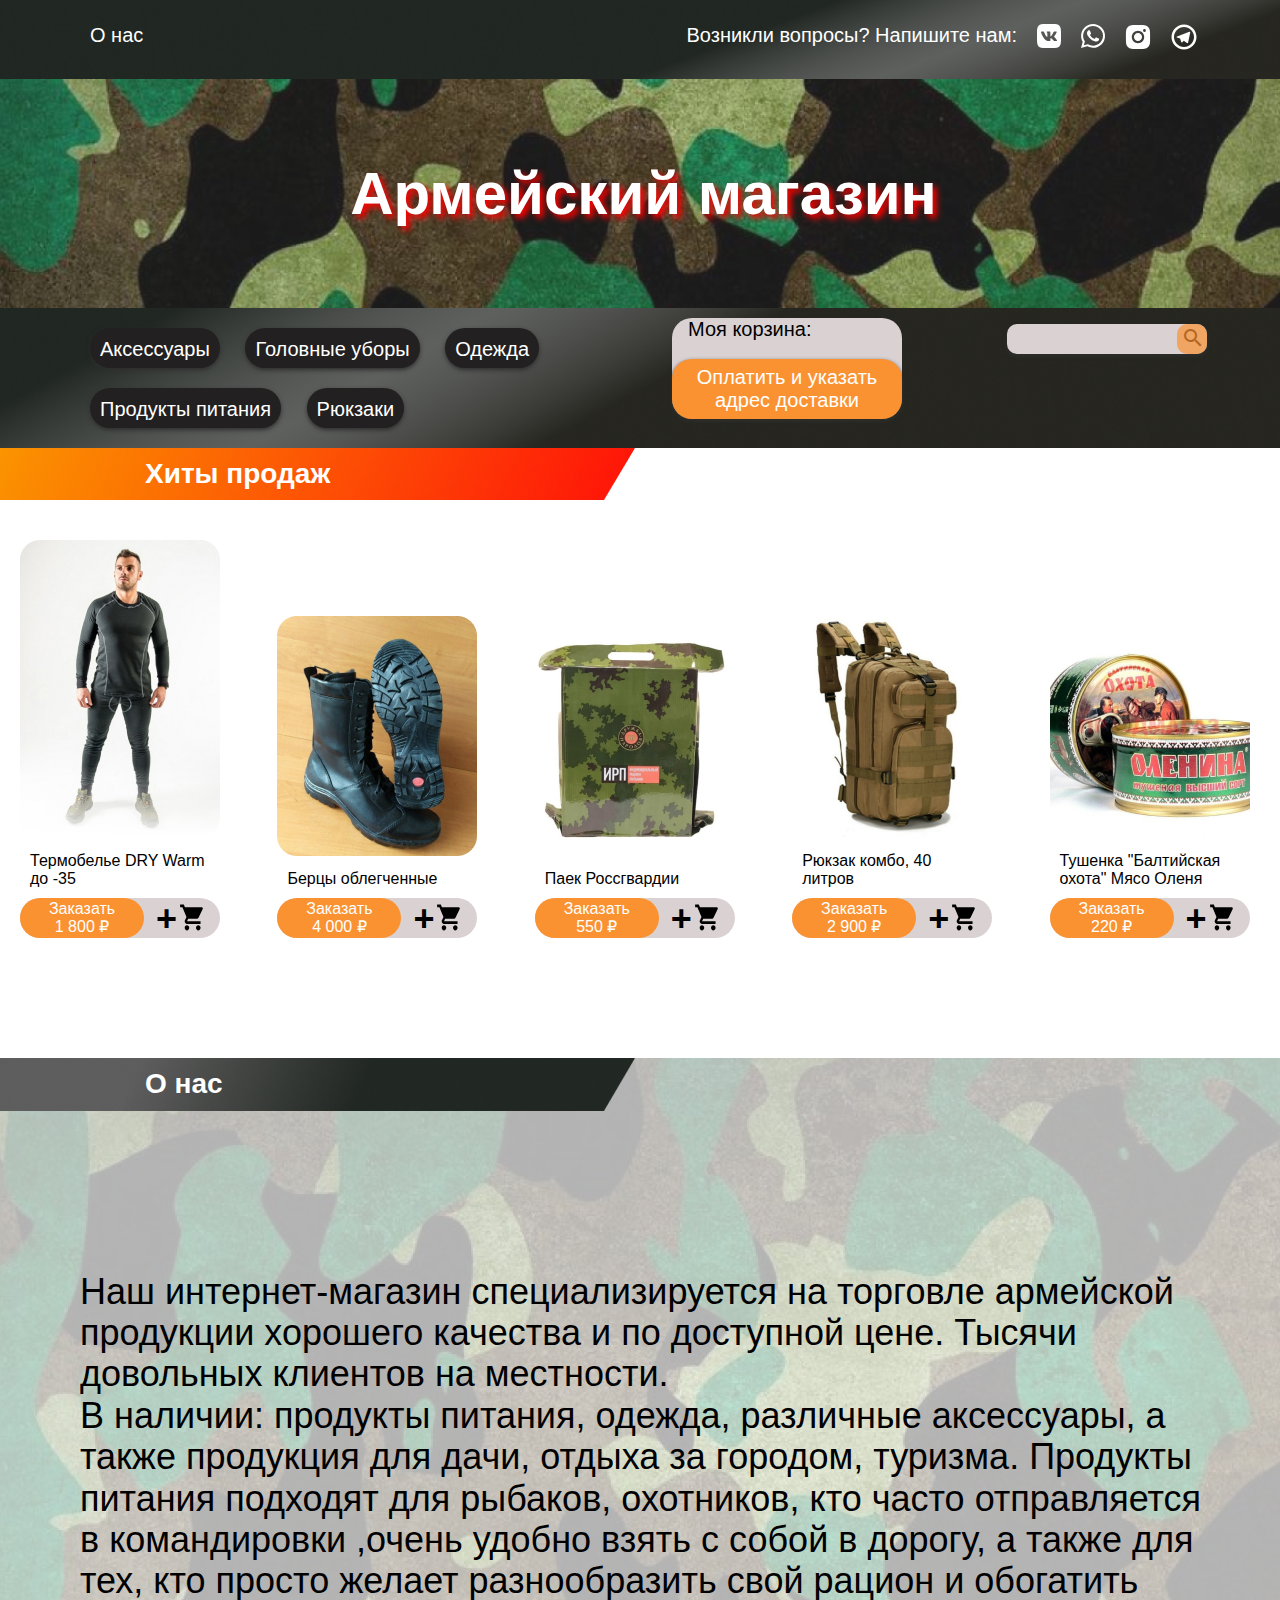
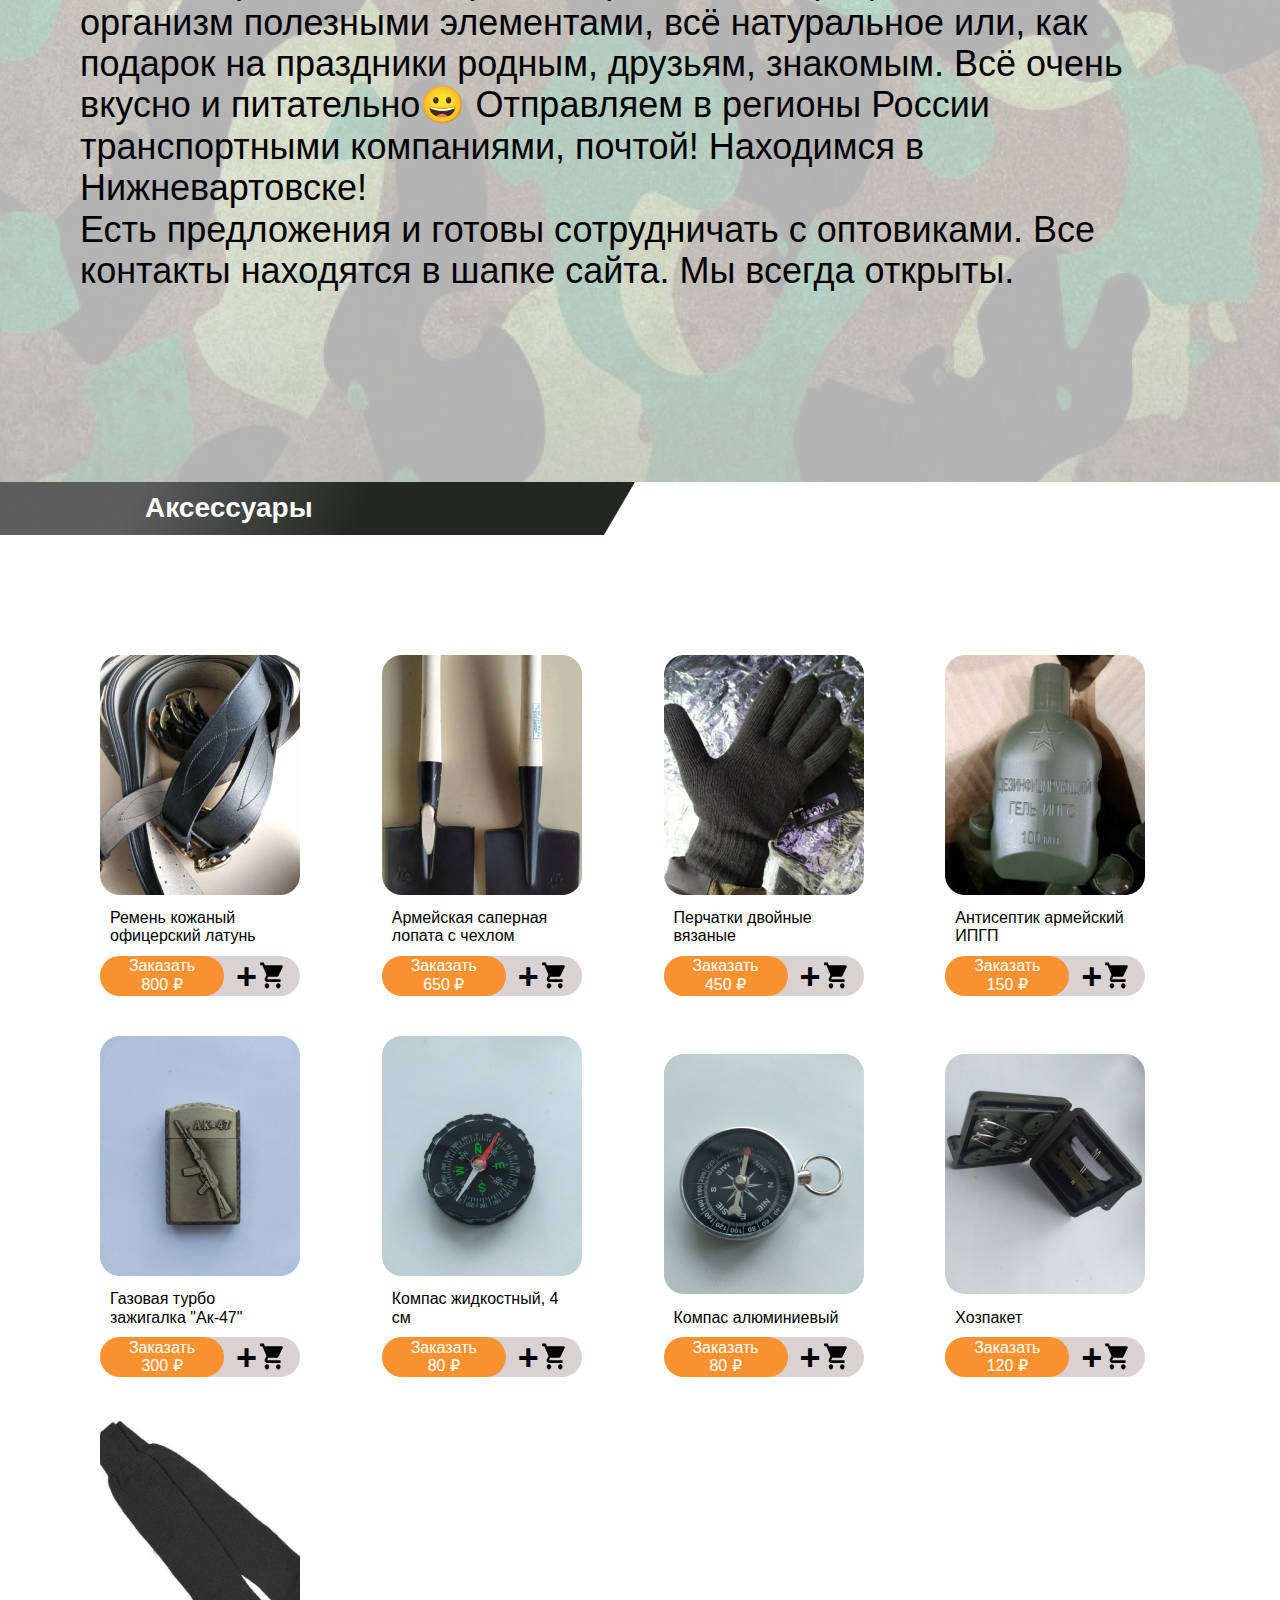
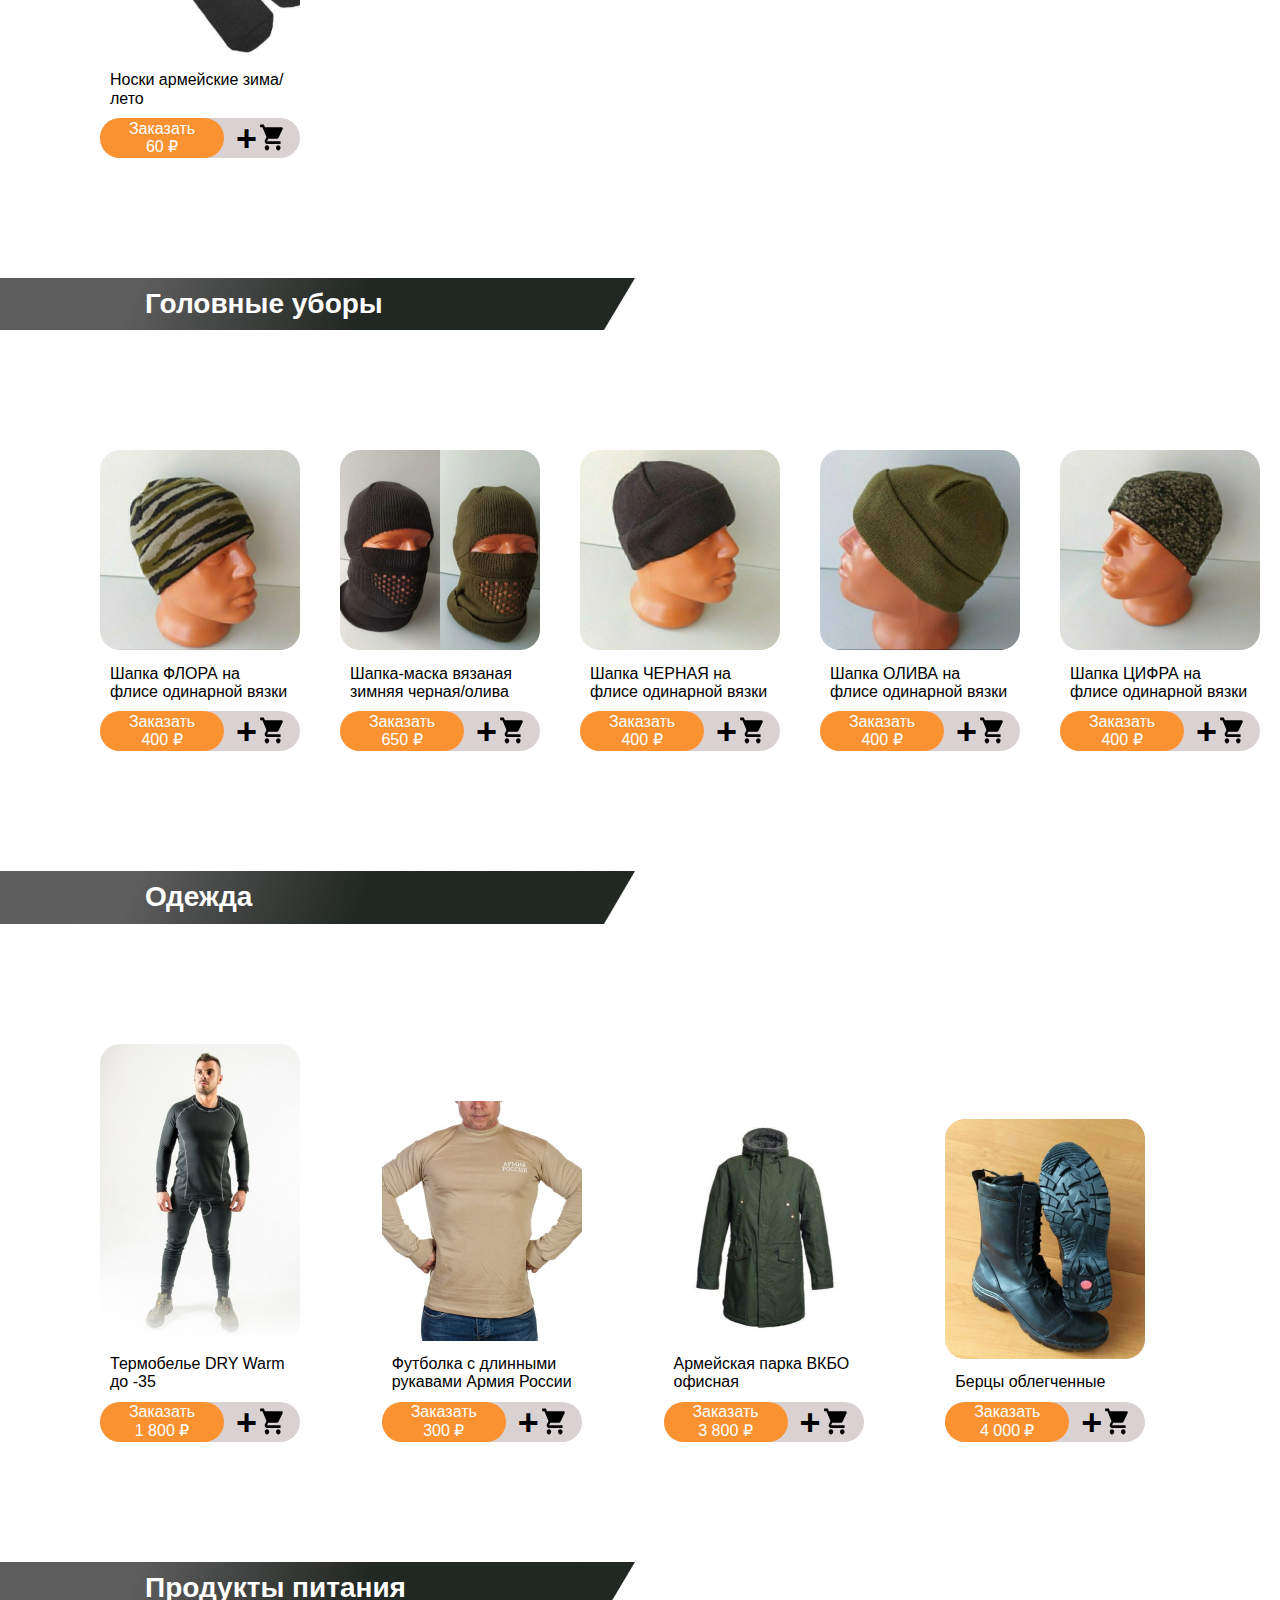
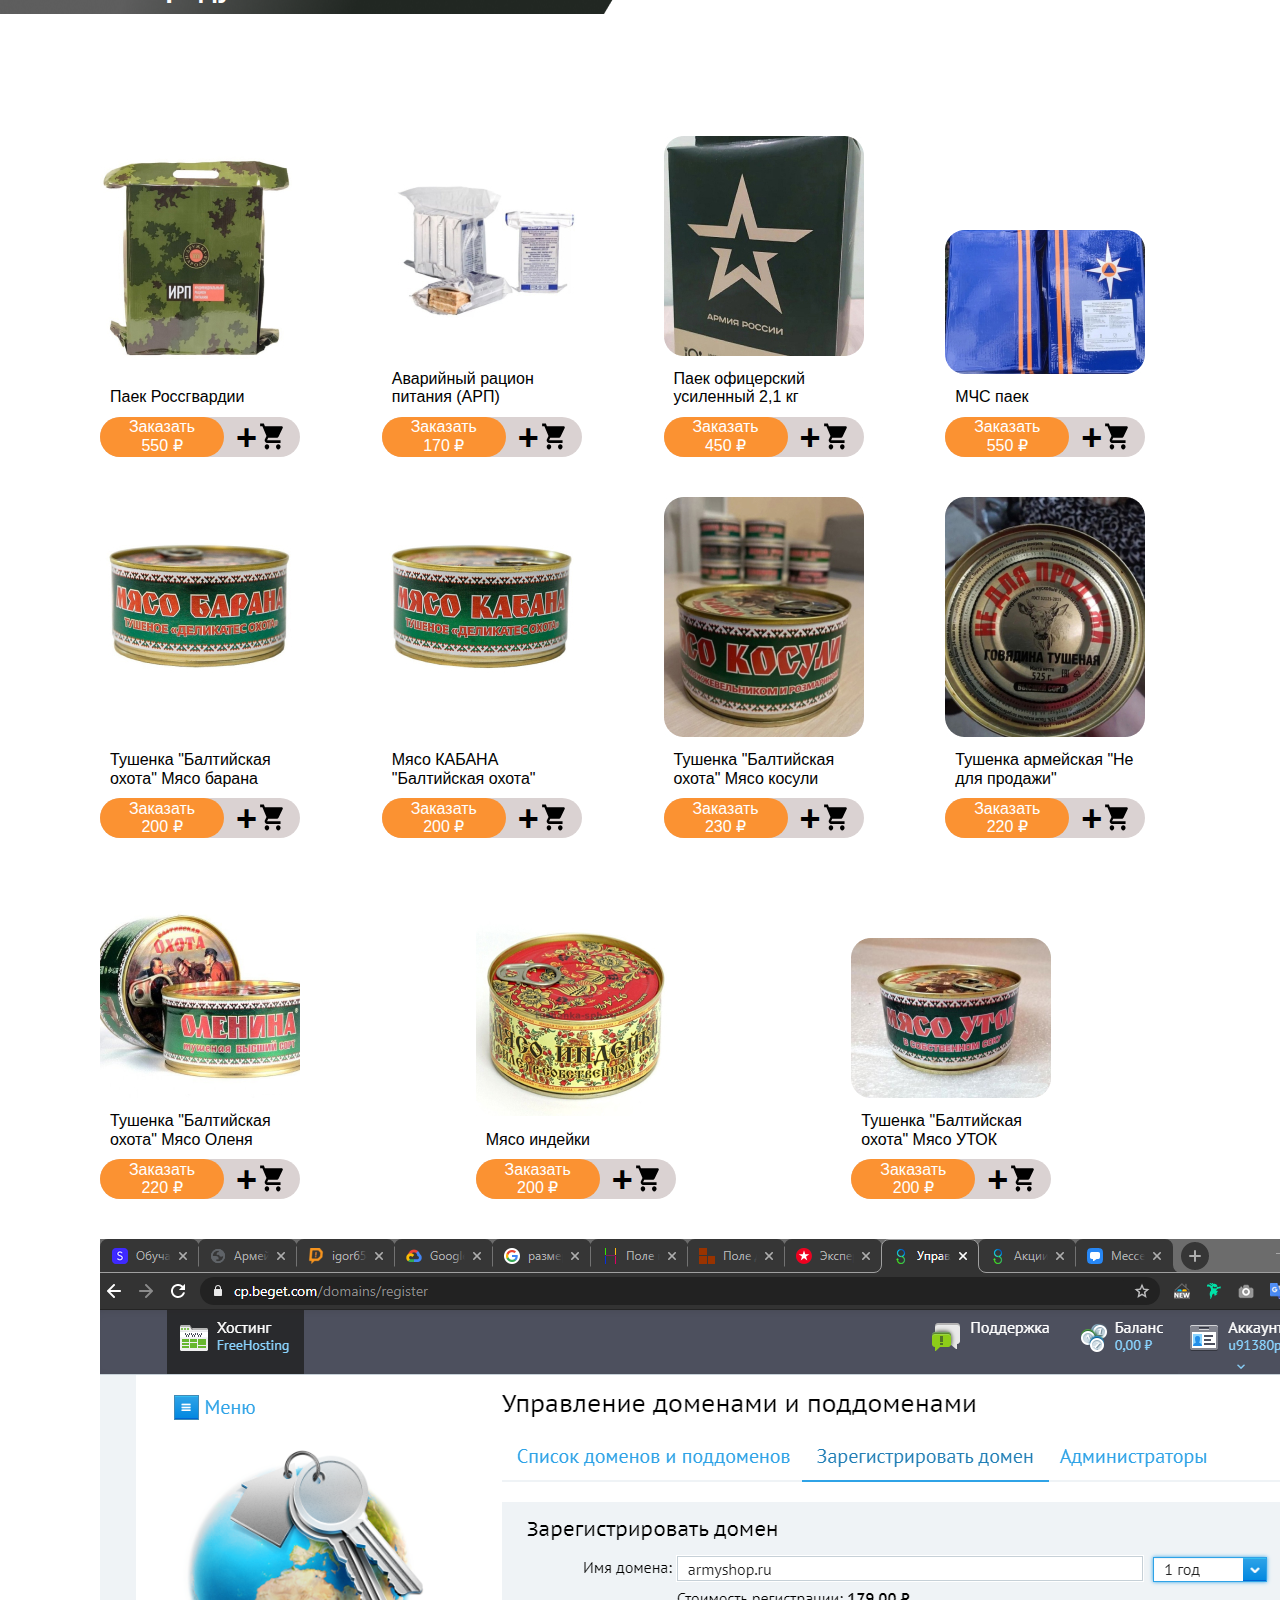
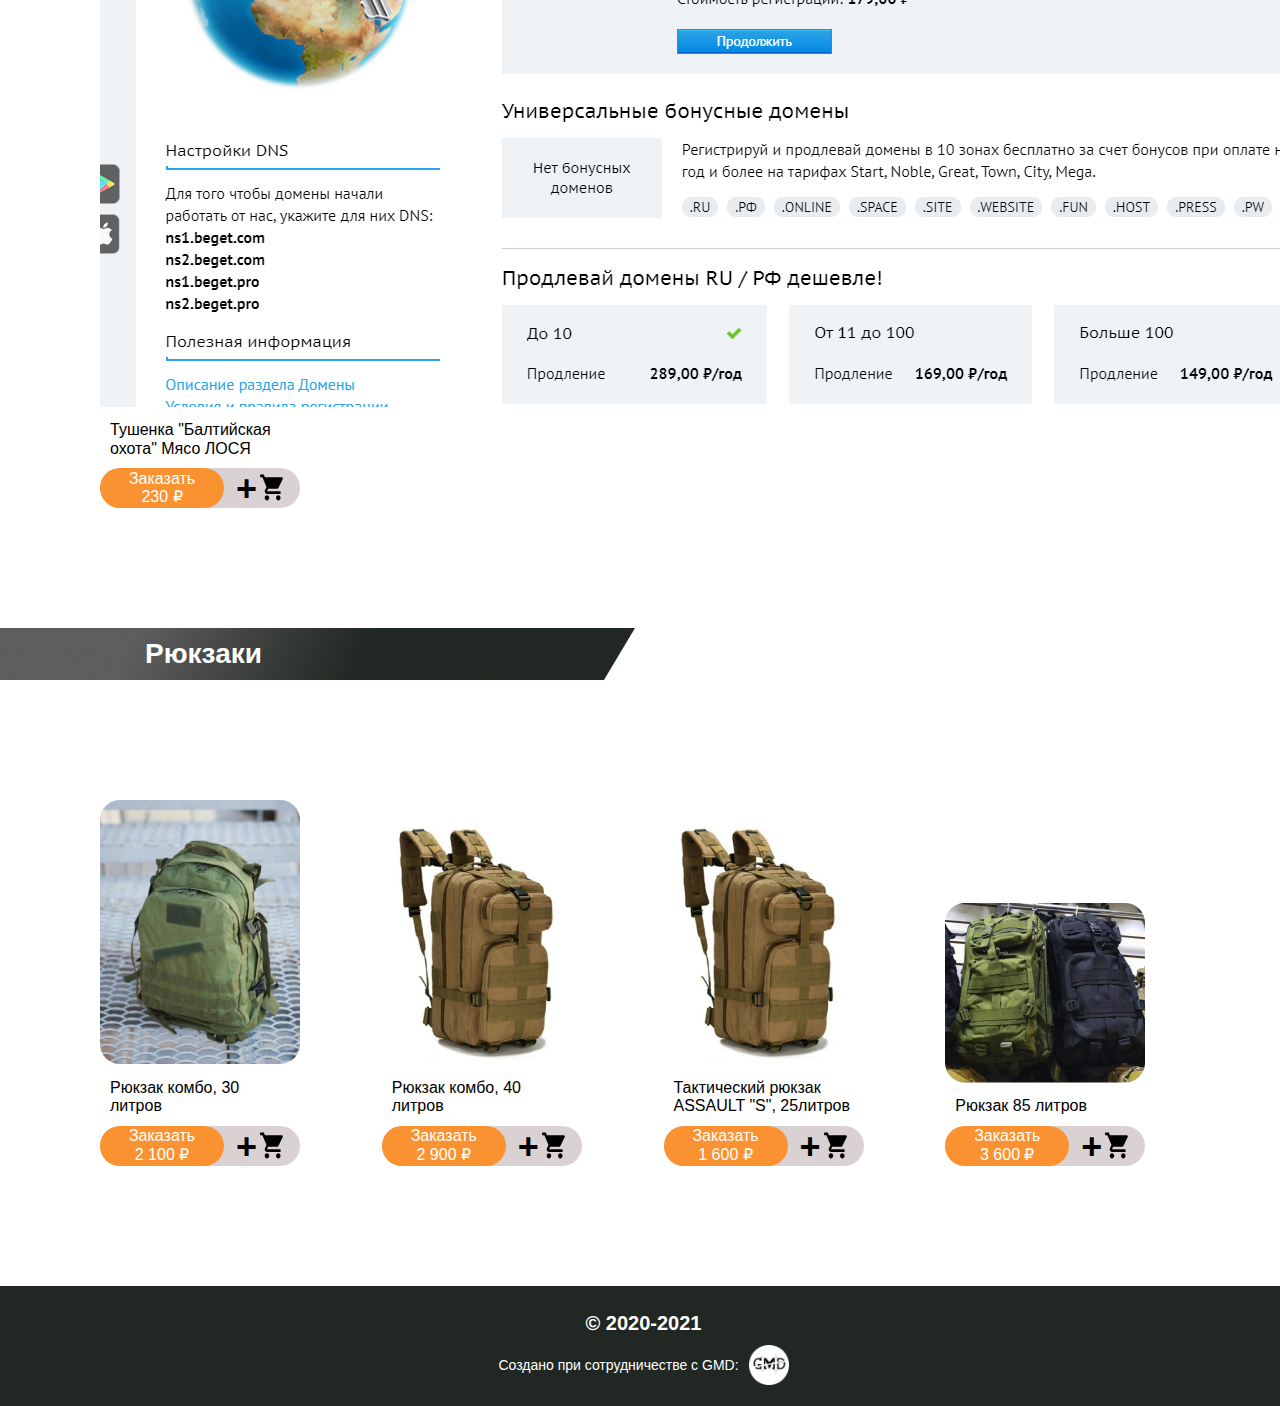
==== commit 2401be5d: "New_commit" ====
--- a/index.html
+++ b/index.html
@@ -1,937 +1,985 @@
-<!DOCTYPE html>
-<html lang="ru">
-<head>
-    <meta charset="UTF-8">
-    <meta name="viewport" content="width=device-width, initial-scale=1.0">
-    <title>Армейский магазин</title>
-    <link rel="stylesheet" href="css/normalize.css">
-    <link rel="stylesheet" href="css/main.css">
-    <link rel="icon" href="img/favicon.png" type="image/png"/>
-    <link href="https://fonts.googleapis.com/icon?family=Material+Icons" rel="stylesheet">
-    <script src="js/main.js"></script>
-</head>
-
-<body>
-    <header>
-        <div class="top">
-            <nav class="nav">
-                <div class="container">
-                    <ul class="nav-list">
-                        <li>
-                            <a href="#tags_id" class="nav-about-us">О нас</a>
-                        </li>
-                        <li>
-                            <p class="question">Возникли вопросы? Напишите нам:</p>
-                        </li>
-                        <li>
-                            <a href="https://vk.com/public201459406" target="_blank"><img src="img/vk.svg" alt="Вконтакте"></a>
-                        </li>
-                        <li>
-                            <a href="https://wa.me/+79138045766" target="_blank"><img src="img/WhatsApp.svg" alt="WhatsApp"></a>
-                        </li>
-                        <li>
-                            <a href="https://www.instagram.com/veligovskii/?hl=ru" target="_blank"><img src="img/Instagram.svg" alt="Instagram"></a>
-                        </li>
-                        <li>
-                            <a href="https://telegram.me/veligovskiy" target="_blank"><img src="img/Telegram.svg" alt="Telegram"></a>
-                        </li>
-                    </ul>
-                </div>
-            </nav>
-        </div>
-        <div class="middle">
-            <h1>Армейский магазин</h1>
-        </div>
-        <div class="second-head">
-            <div class="container">
-                <div class="nav-bot">
-                    <div class="buttons">
-                        <button class="button"><a href="#aks_id">Аксессуары</a></button>
-                        <button class="button"><a href="#hats_id">Головные уборы</a></button>
-                        <button class="button"><a href="#clothes_id">Одежда</a></button>
-                        <button class="button"><a href="#food_id">Продукты питания</a></button>
-                        <button class="button"><a href="#back_id">Рюкзаки</a></button>
-                    </div>
-                    <div class="button-2">
-                        <p class="button-2-text">Моя корзина:</p>
-                        <p></p>
-                        <button class="but"><div class="text-but">Оплатить и указать адрес доставки</div> </button>
-                    </div>
-                    <div class="input-class">
-                        <form class="search-form">
-                        <input type="search" placeholder="Поиск товара..." maxlength="20">
-                        <button type="submit" >
-                            <span class="material-icons">
-                                search
-                            </span>
-                    </button>
-                    </form>
-                    </div>
-                </div>
-            </div>
-        </div>
-    </header>
-    <div class="hits">
-        <div class="razdel-hits">
-            <h2 class="bestseller-h2">Хиты продаж</h2>
-        </div>
-                <ul class="best-list">
-                    <li class="nav-item">
-                        <img src="img/1.jpg" alt="Термобелье DRY Warm. Обогрев тела до -35 градусов по цельсю. Цена: 1800 рублей">
-                        <p class="nav-link">Термобелье DRY Warm до -35</p>
-                        <form>
-                        <button id="a" value="1800" class="basket">
-                            <p class="plus">+</p>
-                            <img class="vector" src="img/Vector.svg" alt="Корзина">
-                        </button>
-                        </form>
-                            <button class="buy-but" onclick="showModalWin()">Заказать<br>1 800 ₽</button>
-                            <div style="text-align: center" id="popupWin" class="modalwin">
-                            <h3 class="center-text"> Пожалуйста заполните форму.<br>Мы свяжемся с вами. </h3>
-                            <form action="https://formspree.io/f/xnqowvrl" method="POST">
-                                <input type="text" name="user" placeholder="Ваше имя" maxlength="20">
-                                <input type="tel" name="phone" placeholder="89997776633" onkeyup="this.value = this.value.replace(/[^\d]/g,'');" maxlength="11">
-                                <input type="email" name="mail" placeholder="example@yourmail.com" maxlength="40">
-                                <input type="text" name="adress" placeholder="Адрес доставки" maxlength="100">
-                                <input type="submit" name="sub" value="Отправить">
-                                <input type="hidden" name="product" value="Термобелье DRY Warm до -35 1800 ₽">
-                            </form>
-                            </div>
-                    </li>
-                    <li class="nav-item">
-                        <img src="img/2.jpg" alt="Берцы облегченные. Цена: 4000 рублей">
-                        <p class="nav-link">Берцы облегченные</p>
-                        <form>
-                        <button id="b" value="4000" class="basket">
-                            <p class="plus">+</p>
-                            <img class="vector" src="img/Vector.svg" alt="Корзина">
-                        </button>
-                        </form>
-                            <button class="buy-but" onclick="showModalWin2()">Заказать<br>4 000 ₽</button>
-                            <div style="text-align: center" id="popupWin2" class="modalwin">
-                            <h3 class="center-text"> Пожалуйста заполните форму.<br>Мы свяжемся с вами. </h3>
-                            <form action="https://formspree.io/f/xnqowvrl" method="POST">
-                                <input type="text" name="user" placeholder="Ваше имя" maxlength="20">
-                                <input type="tel" name="phone" placeholder="89997776633" onkeyup="this.value = this.value.replace(/[^\d]/g,'');" maxlength="11">
-                                <input type="email" name="mail" placeholder="example@yourmail.com" maxlength="40">
-                                <input type="text" name="adress" placeholder="Адрес доставки" maxlength="100">
-                                <input type="submit" name="sub" value="Отправить">
-                                <input type="hidden" name="product" value="Берцы облегченные 4000 ₽">
-                            </form>
-                            </div>
-                    </li>
-                    <li class="nav-item">
-                        <img src="img/3.jpg" alt="Паёк Россгвардии. Цена: 550 рублей">
-                        <p class="nav-link">Паек Россгвардии</p>
-                        <div class="basket">
-                            <p class="plus">+</p>
-                            <img class="vector" src="img/Vector.svg" alt="Корзина">
-                        </div>
-                            <button class="buy-but" onclick="showModalWin3()">Заказать<br>550 ₽</button>
-                            <div style="text-align: center" id="popupWin3" class="modalwin">
-                            <h3 class="center-text"> Пожалуйста заполните форму.<br>Мы свяжемся с вами. </h3>
-                            <form action="https://formspree.io/f/xnqowvrl" method="POST">
-                                <input type="text" name="user" placeholder="Ваше имя" maxlength="20">
-                                <input type="tel" name="phone" placeholder="89997776633" onkeyup="this.value = this.value.replace(/[^\d]/g,'');" maxlength="11">
-                                <input type="email" name="mail" placeholder="example@yourmail.com" maxlength="40">
-                                <input type="text" name="adress" placeholder="Адрес доставки" maxlength="100">
-                                <input type="submit" name="sub" value="Отправить">
-                                <input type="hidden" name="product" value="Паек Россгвардии 550 ₽">
-                            </form>
-                            </div>
-                    </li>
-                    <li class="nav-item">
-                        <img src="img/4.jpg" alt="Рюкзак комбо, 40 литров. Цена: 2900 рублей">
-                        <p class="nav-link">Рюкзак комбо, 40 литров</p>
-                        <div class="basket">
-                            <p class="plus">+</p>
-                            <img class="vector" src="img/Vector.svg" alt="Корзина">
-                        </div>
-                            <button class="buy-but" onclick="showModalWin4()">Заказать<br>2 900 ₽</button>
-                            <div style="text-align: center" id="popupWin4" class="modalwin">
-                            <h3 class="center-text"> Пожалуйста заполните форму.<br>Мы свяжемся с вами. </h3>
-                            <form action="https://formspree.io/f/xnqowvrl" method="POST">
-                                <input type="text" name="user" placeholder="Ваше имя" maxlength="20">
-                                <input type="tel" name="phone" placeholder="89997776633" onkeyup="this.value = this.value.replace(/[^\d]/g,'');" maxlength="11">
-                                <input type="email" name="mail" placeholder="example@yourmail.com" maxlength="40">
-                                <input type="text" name="adress" placeholder="Адрес доставки" maxlength="100">
-                                <input type="submit" name="sub" value="Отправить">
-                                <input type="hidden" name="product" value="Рюкзак комбо, 40 литров 2 900 ₽">
-                            </form>
-                            </div>
-                    </li>
-                    <li class="nav-item">
-                        <img src="img/5.jpg" alt="Тушенка Балтийская охота - Мясо Оленя. Цена: 220 рублей">
-                        <p class="nav-link">Тушенка "Балтийская охота" Мясо Оленя</p>
-                        <div class="basket">
-                            <p class="plus">+</p>
-                            <img class="vector" src="img/Vector.svg" alt="Корзина">
-                        </div>
-                            <button class="buy-but" onclick="showModalWin5()">Заказать<br>220 ₽</button>
-                            <div style="text-align: center" id="popupWin5" class="modalwin">
-                            <h3 class="center-text"> Пожалуйста заполните форму.<br>Мы свяжемся с вами. </h3>
-                            <form action="https://formspree.io/f/xnqowvrl" method="POST">
-                                <input type="text" name="user" placeholder="Ваше имя" maxlength="20">
-                                <input type="tel" name="phone" placeholder="89997776633" onkeyup="this.value = this.value.replace(/[^\d]/g,'');" maxlength="11">
-                                <input type="email" name="mail" placeholder="example@yourmail.com" maxlength="40">
-                                <input type="text" name="adress" placeholder="Адрес доставки" maxlength="100">
-                                <input type="submit" name="sub" value="Отправить">
-                                <input type="hidden" name="product" value="Тушенка Балтийская охота 220 ₽">
-                            </form>
-                            </div>
-                    </li>
-                </ul>
-            </div>
-        <!-- About-us -->
-        <div class="about-us" id="tags_id">
-            <div class="razdel">
-                <h2 class="about-us-h2">О нас</h2>
-            </div>
-            <div class="container">
-                <p class="about-us-text" >Наш интернет-магазин специализируется на торговле армейской продукции хорошего качества и по доступной цене.
-    Тысячи довольных клиентов на местности.<br>
-    В наличии: продукты питания, одежда, различные аксессуары, а также продукция для дачи, отдыха за городом, туризма.
-    Продукты питания подходят для рыбаков, охотников, кто часто отправляется в командировки ,очень удобно взять с собой в дорогу, а также для тех, кто просто желает разнообразить свой рацион и обогатить организм полезными элементами, всё натуральное или, как подарок на праздники родным, друзьям, знакомым. Всё очень вкусно и питательно😀
-    Отправляем в регионы России транспортными компаниями, почтой! Находимся в Нижневартовске! <br>Есть предложения и готовы сотрудничать с оптовиками. 
-    Все контакты находятся в шапке сайта. Мы всегда открыты.</p>
-            </div>
-        </div>
-        <!-- aks -->
-        <div class="accessories" id="aks_id">
-            <div class="razdel">
-                <h2 class="accessories-h2">Аксессуары</h2>
-            </div>
-            <div class="container">
-                <ul class="acc-list">   
-                    <li class="nav-item">
-                        <img src="img/1a.jpg" alt="Ремень кожаный офицерский латунь. Цена: 800 рублей">
-                        <p class="nav-link">Ремень кожаный офицерский латунь</p>
-                        <div class="basket">
-                            <p class="plus">+</p>
-                            <img class="vector" src="img/Vector.svg" alt="Корзина">
-                        </div>
-                            <button class="buy-but" onclick="showModalWin6()">Заказать<br>800 ₽</button>
-                            <div style="text-align: center" id="popupWin6" class="modalwin">
-                                <h3 class="center-text"> Пожалуйста заполните форму.<br>Мы свяжемся с вами. </h3>
-                                <form action="https://formspree.io/f/xnqowvrl" method="POST">
-                                    <input type="text" name="user" placeholder="Ваше имя" maxlength="20">
-                                    <input type="tel" name="phone" placeholder="89997776633" onkeyup="this.value = this.value.replace(/[^\d]/g,'');" maxlength="11">
-                                    <input type="email" name="mail" placeholder="example@yourmail.com" maxlength="40">
-                                    <input type="text" name="adress" placeholder="Адрес доставки" maxlength="100">
-                                    <input type="submit" name="sub" value="Отправить">
-                                    <input type="hidden" name="product" value="Ремень кожаный офицерский латунь 800 ₽">
-                                </form>
-                                </div>
-                    </li>
-                    <li class="nav-item">
-                        <img src="img/2a.jpg" alt="Армейская саперная лопата с чехлом. Цена: 650 рублей">
-                        <p class="nav-link">Армейская саперная лопата с чехлом</p>
-                        <div class="basket">
-                            <p class="plus">+</p>
-                            <img class="vector" src="img/Vector.svg" alt="Корзина">
-                        </div>
-                            <button class="buy-but" onclick="showModalWin7()">Заказать<br>650 ₽</button>
-                            <div style="text-align: center" id="popupWin7" class="modalwin">
-                                <h3 class="center-text"> Пожалуйста заполните форму.<br>Мы свяжемся с вами. </h3>
-                                <form action="https://formspree.io/f/xnqowvrl" method="POST">
-                                    <input type="text" name="user" placeholder="Ваше имя" maxlength="20">
-                                    <input type="tel" name="phone" placeholder="89997776633" onkeyup="this.value = this.value.replace(/[^\d]/g,'');" maxlength="11">
-                                    <input type="email" name="mail" placeholder="example@yourmail.com" maxlength="40">
-                                    <input type="text" name="adress" placeholder="Адрес доставки" maxlength="100">
-                                    <input type="submit" name="sub" value="Отправить">
-                                    <input type="hidden" name="product" value="Армейская саперная лопата с чехлом 650 ₽">
-                                </form>
-                                </div>
-                    </li>
-                    <li class="nav-item">
-                        <img src="img/3a.jpg" alt="Перчатки двойные вязаные. Цена: 450 рублей">
-                        <p class="nav-link">Перчатки двойные вязаные</p>
-                        <div class="basket">
-                            <p class="plus">+</p>
-                            <img class="vector" src="img/Vector.svg" alt="Корзина">
-                        </div>
-                            <button class="buy-but" onclick="showModalWin8()">Заказать<br>450 ₽</button>
-                            <div style="text-align: center" id="popupWin8" class="modalwin">
-                                <h3 class="center-text"> Пожалуйста заполните форму.<br>Мы свяжемся с вами. </h3>
-                                <form action="https://formspree.io/f/xnqowvrl" method="POST">
-                                    <input type="text" name="user" placeholder="Ваше имя" maxlength="20">
-                                    <input type="tel" name="phone" placeholder="89997776633" onkeyup="this.value = this.value.replace(/[^\d]/g,'');" maxlength="11">
-                                    <input type="email" name="mail" placeholder="example@yourmail.com" maxlength="40">
-                                    <input type="text" name="adress" placeholder="Адрес доставки" maxlength="100">
-                                    <input type="submit" name="sub" value="Отправить">
-                                    <input type="hidden" name="product" value="Перчатки двойные вязаные 450 ₽">
-                                </form>
-                                </div>
-                    </li>
-                    <li class="nav-item">
-                        <img src="img/4a.jpg" alt="Антисептик армейский ИПГП. Цена: 150 рублей">
-                        <p class="nav-link">Антисептик армейский ИПГП</p>
-                        <div class="basket">
-                            <p class="plus">+</p>
-                            <img class="vector" src="img/Vector.svg" alt="Корзина">
-                        </div>
-                            <button class="buy-but" onclick="showModalWin9()">Заказать<br>150 ₽</button>
-                            <div style="text-align: center" id="popupWin9" class="modalwin">
-                                <h3 class="center-text"> Пожалуйста заполните форму.<br>Мы свяжемся с вами. </h3>
-                                <form action="https://formspree.io/f/xnqowvrl" method="POST">
-                                    <input type="text" name="user" placeholder="Ваше имя" maxlength="20">
-                                    <input type="tel" name="phone" placeholder="89997776633" onkeyup="this.value = this.value.replace(/[^\d]/g,'');" maxlength="11">
-                                    <input type="email" name="mail" placeholder="example@yourmail.com" maxlength="40">
-                                    <input type="text" name="adress" placeholder="Адрес доставки" maxlength="100">
-                                    <input type="submit" name="sub" value="Отправить">
-                                    <input type="hidden" name="product" value="Антисептик армейский ИПГП 150 ₽">
-                                </form>
-                                </div>
-                    </li>
-                    <li class="nav-item">
-                        <img src="img/5a.jpg" alt="Газовая турбо зажигалка - Ак-47. Цена: 300 рублей">
-                        <p class="nav-link">Газовая турбо зажигалка "Ак-47"</p>
-                        <div class="basket">
-                            <p class="plus">+</p>
-                            <img class="vector" src="img/Vector.svg" alt="Корзина">
-                        </div>
-                            <button class="buy-but" onclick="showModalWin10()">Заказать<br>300 ₽</button>
-                            <div style="text-align: center" id="popupWin10" class="modalwin">
-                                <h3 class="center-text"> Пожалуйста заполните форму.<br>Мы свяжемся с вами. </h3>
-                                <form action="https://formspree.io/f/xnqowvrl" method="POST">
-                                    <input type="text" name="user" placeholder="Ваше имя" maxlength="20">
-                                    <input type="tel" name="phone" placeholder="89997776633" onkeyup="this.value = this.value.replace(/[^\d]/g,'');" maxlength="11">
-                                    <input type="email" name="mail" placeholder="example@yourmail.com" maxlength="40">
-                                    <input type="text" name="adress" placeholder="Адрес доставки" maxlength="100">
-                                    <input type="submit" name="sub" value="Отправить">
-                                    <input type="hidden" name="product" value="Газовая турбо зажигалка 300 ₽">
-                                </form>
-                                </div>
-                    </li>
-                    <li class="nav-item">
-                        <img src="img/6a.jpg" alt="Компас жидкостный, 4 см. Цена: 80 рублей">
-                        <p class="nav-link">Компас жидкостный, 4 см</p>
-                        <div class="basket">
-                            <p class="plus">+</p>
-                            <img class="vector" src="img/Vector.svg" alt="Корзина">
-                        </div>
-                            <button class="buy-but" onclick="showModalWin11()">Заказать<br>80 ₽</button>
-                            <div style="text-align: center" id="popupWin11" class="modalwin">
-                                <h3 class="center-text"> Пожалуйста заполните форму.<br>Мы свяжемся с вами. </h3>
-                                <form action="https://formspree.io/f/xnqowvrl" method="POST">
-                                    <input type="text" name="user" placeholder="Ваше имя" maxlength="20">
-                                    <input type="tel" name="phone" placeholder="89997776633" onkeyup="this.value = this.value.replace(/[^\d]/g,'');" maxlength="11">
-                                    <input type="email" name="mail" placeholder="example@yourmail.com" maxlength="40">
-                                    <input type="text" name="adress" placeholder="Адрес доставки" maxlength="100">
-                                    <input type="submit" name="sub" value="Отправить">
-                                    <input type="hidden" name="product" value="Компас жидкостный, 4 см 80 ₽">
-                                </form>
-                                </div>
-                    </li>
-                    <li class="nav-item">
-                        <img src="img/7a.jpg" alt="Компас алюминиевый. Цена: 80 рублей">
-                        <p class="nav-link">Компас алюминиевый</p>
-                        <div class="basket">
-                            <p class="plus">+</p>
-                            <img class="vector" src="img/Vector.svg" alt="Корзина">
-                        </div>
-                            <button class="buy-but" onclick="showModalWin12()">Заказать<br>80 ₽</button>
-                            <div style="text-align: center" id="popupWin12" class="modalwin">
-                                <h3 class="center-text"> Пожалуйста заполните форму.<br>Мы свяжемся с вами. </h3>
-                                <form action="https://formspree.io/f/xnqowvrl" method="POST">
-                                    <input type="text" name="user" placeholder="Ваше имя" maxlength="20">
-                                    <input type="tel" name="phone" placeholder="89997776633" onkeyup="this.value = this.value.replace(/[^\d]/g,'');" maxlength="11">
-                                    <input type="email" name="mail" placeholder="example@yourmail.com" maxlength="40">
-                                    <input type="text" name="adress" placeholder="Адрес доставки" maxlength="100">
-                                    <input type="submit" name="sub" value="Отправить">
-                                    <input type="hidden" name="product" value="Компас алюминиевый 80 ₽">
-                                </form>
-                                </div>
-                    </li>
-                    <li class="nav-item">
-                        <img src="img/8a.jpg" alt="Хозпакет. Цена: 120 рублей">
-                        <p class="nav-link">Хозпакет</p>
-                        <div class="basket">
-                            <p class="plus">+</p>
-                            <img class="vector" src="img/Vector.svg" alt="Корзина">
-                        </div>
-                            <button class="buy-but" onclick="showModalWin13()">Заказать<br>120 ₽</button>
-                            <div style="text-align: center" id="popupWin13" class="modalwin">
-                                <h3 class="center-text"> Пожалуйста заполните форму.<br>Мы свяжемся с вами. </h3>
-                                <form action="https://formspree.io/f/xnqowvrl" method="POST">
-                                    <input type="text" name="user" placeholder="Ваше имя" maxlength="20">
-                                    <input type="tel" name="phone" placeholder="89997776633" onkeyup="this.value = this.value.replace(/[^\d]/g,'');" maxlength="11">
-                                    <input type="email" name="mail" placeholder="example@yourmail.com" maxlength="40">
-                                    <input type="text" name="adress" placeholder="Адрес доставки" maxlength="100">
-                                    <input type="submit" name="sub" value="Отправить">
-                                    <input type="hidden" name="product" value="Хозпакет 120 ₽">
-                                </form>
-                                </div>
-                    </li>
-                    <li class="nav-item">
-                        <img src="img/9a.jpg" alt="Носки армейские зима/лето. Цена: 60 рублей">
-                        <p class="nav-link">Носки армейские зима/лето</p>
-                        <div class="basket">
-                            <p class="plus">+</p>
-                            <img class="vector" src="img/Vector.svg" alt="Корзина">
-                        </div>
-                            <button class="buy-but" onclick="showModalWin14()">Заказать<br>60 ₽</button>
-                            <div style="text-align: center" id="popupWin14" class="modalwin">
-                                <h3 class="center-text"> Пожалуйста заполните форму.<br>Мы свяжемся с вами. </h3>
-                                <form action="https://formspree.io/f/xnqowvrl" method="POST">
-                                    <input type="text" name="user" placeholder="Ваше имя" maxlength="20">
-                                    <input type="tel" name="phone" placeholder="89997776633" onkeyup="this.value = this.value.replace(/[^\d]/g,'');" maxlength="11">
-                                    <input type="email" name="mail" placeholder="example@yourmail.com" maxlength="40">
-                                    <input type="text" name="adress" placeholder="Адрес доставки" maxlength="100">
-                                    <input type="submit" name="sub" value="Отправить">
-                                    <input type="hidden" name="product" value="Носки армейские зима/лето 60 ₽">
-                                </form>
-                                </div>
-                    </li>
-                </ul>
-            </div>
-        </div>
-        <!-- hats -->
-        <div class="hats" id="hats_id">
-            <div class="razdel">
-                <h2 class="hats-h2">Головные уборы</h2>
-            </div>
-            <div class="container">
-                <ul class="hats-list">
-                    <li class="nav-item">
-                        <img src="img/1b.jpg" alt="Шапка ФЛОРА на флисе одинарной вязки. Цена: 400 рублей">
-                        <p class="nav-link">Шапка ФЛОРА на флисе одинарной вязки</p>
-                        <div class="basket">
-                            <p class="plus">+</p>
-                            <img class="vector" src="img/Vector.svg" alt="Корзина">
-                        </div>
-                            <button class="buy-but" onclick="showModalWin15()">Заказать<br>400 ₽</button>
-                            <div style="text-align: center" id="popupWin15" class="modalwin">
-                                <h3 class="center-text"> Пожалуйста заполните форму.<br>Мы свяжемся с вами. </h3>
-                                <form action="https://formspree.io/f/xnqowvrl" method="POST">
-                                    <input type="text" name="user" placeholder="Ваше имя" maxlength="20">
-                                    <input type="tel" name="phone" placeholder="89997776633" onkeyup="this.value = this.value.replace(/[^\d]/g,'');" maxlength="11">
-                                    <input type="email" name="mail" placeholder="example@yourmail.com" maxlength="40">
-                                    <input type="text" name="adress" placeholder="Адрес доставки" maxlength="100">
-                                    <input type="submit" name="sub" value="Отправить">
-                                    <input type="hidden" name="product" value="Шапка ФЛОРА на флисе одинарной вязки 400 ₽">
-                                </form>
-                                </div>
-                    </li>
-                    <li class="nav-item">
-                        <img src="img/2b.jpg" alt="Шапка-маска вязаная зимняя черная/олива. Цена: 650 рублей">
-                        <p class="nav-link">Шапка-маска вязаная зимняя черная/олива</p>
-                        <div class="basket">
-                            <p class="plus">+</p>
-                            <img class="vector" src="img/Vector.svg" alt="Корзина">
-                        </div>
-                            <button class="buy-but" onclick="showModalWin16()">Заказать<br>650 ₽</button>
-                            <div style="text-align: center" id="popupWin16" class="modalwin">
-                                <h3 class="center-text"> Пожалуйста заполните форму.<br>Мы свяжемся с вами. </h3>
-                                <form action="https://formspree.io/f/xnqowvrl" method="POST">
-                                    <input type="text" name="user" placeholder="Ваше имя" maxlength="20">
-                                    <input type="tel" name="phone" placeholder="89997776633" onkeyup="this.value = this.value.replace(/[^\d]/g,'');" maxlength="11">
-                                    <input type="email" name="mail" placeholder="example@yourmail.com" maxlength="40">
-                                    <input type="text" name="adress" placeholder="Адрес доставки" maxlength="100">
-                                    <input type="submit" name="sub" value="Отправить">
-                                    <input type="hidden" name="product" value="Шапка-маска вязаная зимняя черная/олива 650 ₽">
-                                </form>
-                                </div>
-                    </li>
-                    <li class="nav-item">
-                        <img src="img/3b.jpg" alt="Шапка ЧЕРНАЯ на флисе одинарной вязки. Цена: 400 рублей">
-                        <p class="nav-link">Шапка ЧЕРНАЯ на флисе одинарной вязки</p>
-                        <div class="basket">
-                            <p class="plus">+</p>
-                            <img class="vector" src="img/Vector.svg" alt="Корзина">
-                        </div>
-                            <button class="buy-but" onclick="showModalWin17()">Заказать<br>400 ₽</button>
-                            <div style="text-align: center" id="popupWin17" class="modalwin">
-                                <h3 class="center-text"> Пожалуйста заполните форму.<br>Мы свяжемся с вами. </h3>
-                                <form action="https://formspree.io/f/xnqowvrl" method="POST">
-                                    <input type="text" name="user" placeholder="Ваше имя" maxlength="20">
-                                    <input type="tel" name="phone" placeholder="89997776633" onkeyup="this.value = this.value.replace(/[^\d]/g,'');" maxlength="11">
-                                    <input type="email" name="mail" placeholder="example@yourmail.com" maxlength="40">
-                                    <input type="text" name="adress" placeholder="Адрес доставки" maxlength="100">
-                                    <input type="submit" name="sub" value="Отправить">
-                                    <input type="hidden" name="product" value="Шапка ЧЕРНАЯ на флисе одинарной вязки 400 ₽">
-                                </form>
-                                </div>
-                    </li>
-                    <li class="nav-item">
-                        <img src="img/4b.jpg" alt="Шапка ОЛИВА на флисе одинарной вязки. Цена: 400 рублей">
-                        <p class="nav-link">Шапка ОЛИВА на флисе одинарной вязки</p>
-                        <div class="basket">
-                            <p class="plus">+</p>
-                            <img class="vector" src="img/Vector.svg" alt="Корзина">
-                        </div>
-                            <button class="buy-but" onclick="showModalWin18()">Заказать<br>400 ₽</button>
-                            <div style="text-align: center" id="popupWin18" class="modalwin">
-                                <h3 class="center-text"> Пожалуйста заполните форму.<br>Мы свяжемся с вами. </h3>
-                                <form action="https://formspree.io/f/xnqowvrl" method="POST">
-                                    <input type="text" name="user" placeholder="Ваше имя" maxlength="20">
-                                    <input type="tel" name="phone" placeholder="89997776633" onkeyup="this.value = this.value.replace(/[^\d]/g,'');" maxlength="11">
-                                    <input type="email" name="mail" placeholder="example@yourmail.com" maxlength="40">
-                                    <input type="text" name="adress" placeholder="Адрес доставки" maxlength="100">
-                                    <input type="submit" name="sub" value="Отправить">
-                                    <input type="hidden" name="product" value="Шапка ОЛИВА на флисе одинарной вязки 400 ₽">
-                                </form>
-                                </div>
-                    </li>
-                    <li class="nav-item">
-                        <img src="img/5b.jpg" alt="Шапка ЦИФРА на флисе одинарной вязки. Цена: 400 рублей">
-                        <p class="nav-link">Шапка ЦИФРА на флисе одинарной вязки</p>
-                        <div class="basket">
-                            <p class="plus">+</p>
-                            <img class="vector" src="img/Vector.svg" alt="Корзина">
-                        </div>
-                            <button class="buy-but" onclick="showModalWin19()">Заказать<br>400 ₽</button>
-                            <div style="text-align: center" id="popupWin19" class="modalwin">
-                                <h3 class="center-text"> Пожалуйста заполните форму.<br>Мы свяжемся с вами. </h3>
-                                <form action="https://formspree.io/f/xnqowvrl" method="POST">
-                                    <input type="text" name="user" placeholder="Ваше имя" maxlength="20">
-                                    <input type="tel" name="phone" placeholder="89997776633" onkeyup="this.value = this.value.replace(/[^\d]/g,'');" maxlength="11">
-                                    <input type="email" name="mail" placeholder="example@yourmail.com" maxlength="40">
-                                    <input type="text" name="adress" placeholder="Адрес доставки" maxlength="100">
-                                    <input type="submit" name="sub" value="Отправить">
-                                    <input type="hidden" name="product" value="Шапка ЦИФРА на флисе одинарной вязки 400 ₽">
-                                </form>
-                                </div>
-                    </li>
-                </ul>
-            </div>
-        </div>
-        <!-- clothes -->
-        <div class="clothes" id="clothes_id">
-            <div class="razdel">
-                <h2 class="clothes-h2">Одежда</h2>
-            </div>
-            <div class="container">
-                <ul class="clothes-list">
-                    <li class="nav-item">
-                        <img src="img/1c.jpg" alt="Термобелье DRY Warm. Обогрев тела до -35 градусов по цельсю. Цена: 1800 рублей">
-                        <p class="nav-link">Термобелье DRY Warm до -35</p>
-                        <div class="basket">
-                            <p class="plus">+</p>
-                            <img class="vector" src="img/Vector.svg" alt="Корзина">
-                        </div>
-                            <button class="buy-but" onclick="showModalWin20()">Заказать<br>1 800 ₽</button>
-                            <div style="text-align: center" id="popupWin20" class="modalwin">
-                                <h3 class="center-text"> Пожалуйста заполните форму.<br>Мы свяжемся с вами. </h3>
-                                <form action="https://formspree.io/f/xnqowvrl" method="POST">
-                                    <input type="text" name="user" placeholder="Ваше имя" maxlength="20">
-                                    <input type="tel" name="phone" placeholder="89997776633" onkeyup="this.value = this.value.replace(/[^\d]/g,'');" maxlength="11">
-                                    <input type="email" name="mail" placeholder="example@yourmail.com" maxlength="40">
-                                    <input type="text" name="adress" placeholder="Адрес доставки" maxlength="100">
-                                    <input type="submit" name="sub" value="Отправить">
-                                    <input type="hidden" name="product" value="Термобелье DRY Warm до -35 1 800 ₽">
-                                </form>
-                                </div>
-                    </li>
-                    <li class="nav-item">
-                        <img src="img/2c.jpg" alt="Футболка с длинными рукавами - Армия России. Цена: 300 рублей">
-                        <p class="nav-link">Футболка с длинными рукавами Армия России</p>
-                        <div class="basket">
-                            <p class="plus">+</p>
-                            <img class="vector" src="img/Vector.svg" alt="Корзина">
-                        </div>
-                            <button class="buy-but" onclick="showModalWin21()">Заказать<br>300 ₽</button>
-                            <div style="text-align: center" id="popupWin21" class="modalwin">
-                                <h3 class="center-text"> Пожалуйста заполните форму.<br>Мы свяжемся с вами. </h3>
-                                <form action="https://formspree.io/f/xnqowvrl" method="POST">
-                                    <input type="text" name="user" placeholder="Ваше имя" maxlength="20">
-                                    <input type="tel" name="phone" placeholder="89997776633" onkeyup="this.value = this.value.replace(/[^\d]/g,'');" maxlength="11">
-                                    <input type="email" name="mail" placeholder="example@yourmail.com" maxlength="40">
-                                    <input type="text" name="adress" placeholder="Адрес доставки" maxlength="100">
-                                    <input type="submit" name="sub" value="Отправить">
-                                    <input type="hidden" name="product" value="Футболка с длинными рукавами Армия России 300 ₽">
-                                </form>
-                                </div>
-                    </li>
-                    <li class="nav-item">
-                        <img src="img/3c.jpg" alt="Армейская парка ВКБО офисная. Цена: 3800 рублей">
-                        <p class="nav-link">Армейская парка ВКБО офисная</p>
-                        <div class="basket">
-                            <p class="plus">+</p>
-                            <img class="vector" src="img/Vector.svg" alt="Корзина">
-                        </div>
-                            <button class="buy-but" onclick="showModalWin22()">Заказать<br>3 800 ₽</button>
-                            <div style="text-align: center" id="popupWin22" class="modalwin">
-                                <h3 class="center-text"> Пожалуйста заполните форму.<br>Мы свяжемся с вами. </h3>
-                                <form action="https://formspree.io/f/xnqowvrl" method="POST">
-                                    <input type="text" name="user" placeholder="Ваше имя" maxlength="20">
-                                    <input type="tel" name="phone" placeholder="89997776633" onkeyup="this.value = this.value.replace(/[^\d]/g,'');" maxlength="11">
-                                    <input type="email" name="mail" placeholder="example@yourmail.com" maxlength="40">
-                                    <input type="text" name="adress" placeholder="Адрес доставки" maxlength="100">
-                                    <input type="submit" name="sub" value="Отправить">
-                                    <input type="hidden" name="product" value="Армейская парка ВКБО офисная 3 800 ₽">
-                                </form>
-                                </div>
-                    </li>
-                    <li class="nav-item">
-                        <img src="img/4c.jpg" alt="Берцы облегченные. Цена: 4000 рублей">
-                        <p class="nav-link">Берцы облегченные</p>
-                        <div class="basket">
-                            <p class="plus">+</p>
-                            <img class="vector" src="img/Vector.svg" alt="Корзина">
-                        </div>
-                            <button class="buy-but" onclick="showModalWin23()">Заказать<br>4 000 ₽</button>
-                            <div style="text-align: center" id="popupWin23" class="modalwin">
-                                <h3 class="center-text"> Пожалуйста заполните форму.<br>Мы свяжемся с вами. </h3>
-                                <form action="https://formspree.io/f/xnqowvrl" method="POST">
-                                    <input type="text" name="user" placeholder="Ваше имя" maxlength="20">
-                                    <input type="tel" name="phone" placeholder="89997776633" onkeyup="this.value = this.value.replace(/[^\d]/g,'');" maxlength="11">
-                                    <input type="email" name="mail" placeholder="example@yourmail.com" maxlength="40">
-                                    <input type="text" name="adress" placeholder="Адрес доставки" maxlength="100">
-                                    <input type="submit" name="sub" value="Отправить">
-                                    <input type="hidden" name="product" value="Берцы облегченные 4 000 ₽">
-                                </form>
-                                </div>
-                    </li>
-                </ul>
-            </div>
-        </div>
-        <!-- food -->
-        <div class="food" id="food_id">
-            <div class="razdel">
-                <h2 class="food-h2">Продукты питания</h2>
-            </div>
-            <div class="container">
-                <ul class="food-list">   
-                    <li class="nav-item">
-                        <img src="img/1f.jpg" alt="Паёк Россгвардии. Цена: 550 рублей">
-                        <p class="nav-link">Паек Россгвардии</p>
-                        <div class="basket">
-                            <p class="plus">+</p>
-                            <img class="vector" src="img/Vector.svg" alt="Корзина">
-                        </div>
-                            <button class="buy-but" onclick="showModalWin24()">Заказать<br>550 ₽</button>
-                            <div style="text-align: center" id="popupWin24" class="modalwin">
-                                <h3 class="center-text"> Пожалуйста заполните форму.<br>Мы свяжемся с вами. </h3>
-                                <form action="https://formspree.io/f/xnqowvrl" method="POST">
-                                    <input type="text" name="user" placeholder="Ваше имя" maxlength="20">
-                                    <input type="tel" name="phone" placeholder="89997776633" onkeyup="this.value = this.value.replace(/[^\d]/g,'');" maxlength="11">
-                                    <input type="email" name="mail" placeholder="example@yourmail.com" maxlength="40">
-                                    <input type="text" name="adress" placeholder="Адрес доставки" maxlength="100">
-                                    <input type="submit" name="sub" value="Отправить">
-                                    <input type="hidden" name="product" value="Паек Россгвардии 550 ₽">
-                                </form>
-                                </div>
-                    </li>
-                    <li class="nav-item">
-                        <img src="img/2f.jpg" alt="Аварийный рацион питания. Цена: 170 рублей">
-                        <p class="nav-link">Аварийный рацион питания (АРП)</p>
-                        <div class="basket">
-                            <p class="plus">+</p>
-                            <img class="vector" src="img/Vector.svg" alt="Корзина">
-                        </div>
-                            <button class="buy-but" onclick="showModalWin25()">Заказать<br>170 ₽</button>
-                            <div style="text-align: center" id="popupWin25" class="modalwin">
-                                <h3 class="center-text"> Пожалуйста заполните форму.<br>Мы свяжемся с вами. </h3>
-                                <form action="https://formspree.io/f/xnqowvrl" method="POST">
-                                    <input type="text" name="user" placeholder="Ваше имя" maxlength="20">
-                                    <input type="tel" name="phone" placeholder="89997776633" onkeyup="this.value = this.value.replace(/[^\d]/g,'');" maxlength="11">
-                                    <input type="email" name="mail" placeholder="example@yourmail.com" maxlength="40">
-                                    <input type="text" name="adress" placeholder="Адрес доставки" maxlength="100">
-                                    <input type="submit" name="sub" value="Отправить">
-                                    <input type="hidden" name="product" value="Аварийный рацион питания (АРП) 170 ₽">
-                                </form>
-                                </div>
-                    </li>
-                    <li class="nav-item">
-                        <img src="img/3f.jpg" alt="Паёк офицерский усиленный 2,1 кг. Цена: 450 рублей">
-                        <p class="nav-link">Паек офицерский усиленный 2,1 кг</p>
-                        <div class="basket">
-                            <p class="plus">+</p>
-                            <img class="vector" src="img/Vector.svg" alt="Корзина">
-                        </div>
-                            <button class="buy-but" onclick="showModalWin26()">Заказать<br>450 ₽</button>
-                            <div style="text-align: center" id="popupWin26" class="modalwin">
-                                <h3 class="center-text"> Пожалуйста заполните форму.<br>Мы свяжемся с вами. </h3>
-                                <form action="https://formspree.io/f/xnqowvrl" method="POST">
-                                    <input type="text" name="user" placeholder="Ваше имя" maxlength="20">
-                                    <input type="tel" name="phone" placeholder="89997776633" onkeyup="this.value = this.value.replace(/[^\d]/g,'');" maxlength="11">
-                                    <input type="email" name="mail" placeholder="example@yourmail.com" maxlength="40">
-                                    <input type="text" name="adress" placeholder="Адрес доставки" maxlength="100">
-                                    <input type="submit" name="sub" value="Отправить">
-                                    <input type="hidden" name="product" value="Паек офицерский усиленный 2,1 кг 450 ₽">
-                                </form>
-                                </div>
-                    </li>
-                    <li class="nav-item">
-                        <img src="img/4f.jpg" alt="МЧС паек. Цена: 550 рублей">
-                        <p class="nav-link">МЧС паек</p>
-                        <div class="basket">
-                            <p class="plus">+</p>
-                            <img class="vector" src="img/Vector.svg" alt="Корзина">
-                        </div>
-                            <button class="buy-but" onclick="showModalWin27()">Заказать<br>550 ₽</button>
-                            <div style="text-align: center" id="popupWin27" class="modalwin">
-                                <h3 class="center-text"> Пожалуйста заполните форму.<br>Мы свяжемся с вами. </h3>
-                                <form action="https://formspree.io/f/xnqowvrl" method="POST">
-                                    <input type="text" name="user" placeholder="Ваше имя" maxlength="20">
-                                    <input type="tel" name="phone" placeholder="89997776633" onkeyup="this.value = this.value.replace(/[^\d]/g,'');" maxlength="11">
-                                    <input type="email" name="mail" placeholder="example@yourmail.com" maxlength="40">
-                                    <input type="text" name="adress" placeholder="Адрес доставки" maxlength="100">
-                                    <input type="submit" name="sub" value="Отправить">
-                                    <input type="hidden" name="product" value="МЧС паек 550 ₽">
-                                </form>
-                                </div>
-                    </li>
-                    <li class="nav-item">
-                        <img src="img/5f.jpg" alt="Тушенка Балтийская охота - Мясо барана. Цена 200 рублей">
-                        <p class="nav-link">Тушенка "Балтийская охота" Мясо барана</p>
-                        <div class="basket">
-                            <p class="plus">+</p>
-                            <img class="vector" src="img/Vector.svg" alt="Корзина">
-                        </div>
-                            <button class="buy-but" onclick="showModalWin28()">Заказать<br>200 ₽</button>
-                            <div style="text-align: center" id="popupWin28" class="modalwin">
-                                <h3 class="center-text"> Пожалуйста заполните форму.<br>Мы свяжемся с вами. </h3>
-                                <form action="https://formspree.io/f/xnqowvrl" method="POST">
-                                    <input type="text" name="user" placeholder="Ваше имя" maxlength="20">
-                                    <input type="tel" name="phone" placeholder="89997776633" onkeyup="this.value = this.value.replace(/[^\d]/g,'');" maxlength="11">
-                                    <input type="email" name="mail" placeholder="example@yourmail.com" maxlength="40">
-                                    <input type="text" name="adress" placeholder="Адрес доставки" maxlength="100">
-                                    <input type="submit" name="sub" value="Отправить">
-                                    <input type="hidden" name="product" value="Тушенка Балтийская охота Мясо барана 200 ₽">
-                                </form>
-                                </div>
-                    </li>
-                    <li class="nav-item">
-                        <img src="img/6f.jpg" alt="Тушенка Балтийская охота - Мясо КАБАНА. Цена: 200 рублей">
-                        <p class="nav-link">Мясо КАБАНА "Балтийская охота"</p>
-                        <div class="basket">
-                            <p class="plus">+</p>
-                            <img class="vector" src="img/Vector.svg" alt="Корзина">
-                        </div>
-                            <button class="buy-but" onclick="showModalWin29()">Заказать<br>200 ₽</button>
-                            <div style="text-align: center" id="popupWin29" class="modalwin">
-                                <h3 class="center-text"> Пожалуйста заполните форму.<br>Мы свяжемся с вами. </h3>
-                                <form action="https://formspree.io/f/xnqowvrl" method="POST">
-                                    <input type="text" name="user" placeholder="Ваше имя" maxlength="20">
-                                    <input type="tel" name="phone" placeholder="89997776633" onkeyup="this.value = this.value.replace(/[^\d]/g,'');" maxlength="11">
-                                    <input type="email" name="mail" placeholder="example@yourmail.com" maxlength="40">
-                                    <input type="text" name="adress" placeholder="Адрес доставки" maxlength="100">
-                                    <input type="submit" name="sub" value="Отправить">
-                                    <input type="hidden" name="product" value="Мясо КАБАНА Балтийская охота 200 ₽">
-                                </form>
-                                </div>
-                    </li>
-                    <li class="nav-item">
-                        <img src="img/7f.jpg" alt="Тушенка Балтийская охота - Мясо косули. Цена: 230 рублей">
-                        <p class="nav-link">Тушенка "Балтийская охота" Мясо косули</p>
-                        <div class="basket">
-                            <p class="plus">+</p>
-                            <img class="vector" src="img/Vector.svg" alt="Корзина">
-                        </div>
-                            <button class="buy-but" onclick="showModalWin30()">Заказать<br>230 ₽</button>
-                            <div style="text-align: center" id="popupWin30" class="modalwin">
-                                <h3 class="center-text"> Пожалуйста заполните форму.<br>Мы свяжемся с вами. </h3>
-                                <form action="https://formspree.io/f/xnqowvrl" method="POST">
-                                    <input type="text" name="user" placeholder="Ваше имя" maxlength="20">
-                                    <input type="tel" name="phone" placeholder="89997776633" onkeyup="this.value = this.value.replace(/[^\d]/g,'');" maxlength="11">
-                                    <input type="email" name="mail" placeholder="example@yourmail.com" maxlength="40">
-                                    <input type="text" name="adress" placeholder="Адрес доставки" maxlength="100">
-                                    <input type="submit" name="sub" value="Отправить">
-                                    <input type="hidden" name="product" value="Тушенка Балтийская охота Мясо косули 230 ₽">
-                                </form>
-                                </div>
-                    </li>
-                    <li class="nav-item">
-                        <img src="img/8f.jpg" alt="Тушенка армейская - Не для продажи. Цена: 220 рублей">
-                        <p class="nav-link">Тушенка армейская "Не для продажи"</p>
-                        <div class="basket">
-                            <p class="plus">+</p>
-                            <img class="vector" src="img/Vector.svg" alt="Корзина">
-                        </div>
-                            <button class="buy-but" onclick="showModalWin31()">Заказать<br>220 ₽</button>
-                            <div style="text-align: center" id="popupWin31" class="modalwin">
-                                <h3 class="center-text"> Пожалуйста заполните форму.<br>Мы свяжемся с вами. </h3>
-                                <form action="https://formspree.io/f/xnqowvrl" method="POST">
-                                    <input type="text" name="user" placeholder="Ваше имя" maxlength="20">
-                                    <input type="tel" name="phone" placeholder="89997776633" onkeyup="this.value = this.value.replace(/[^\d]/g,'');" maxlength="11">
-                                    <input type="email" name="mail" placeholder="example@yourmail.com" maxlength="40">
-                                    <input type="text" name="adress" placeholder="Адрес доставки" maxlength="100">
-                                    <input type="submit" name="sub" value="Отправить">
-                                    <input type="hidden" name="product" value="Тушенка армейская Не для продажи 220 ₽">
-                                </form>
-                                </div>
-                    </li>
-                    <li class="nav-item">
-                        <img src="img/9f.jpg" alt="Тушенка Балтийская охота - Мясо Оленя. Цена: 220 рублей">
-                        <p class="nav-link">Тушенка "Балтийская охота" Мясо Оленя</p>
-                        <div class="basket">
-                            <p class="plus">+</p>
-                            <img class="vector" src="img/Vector.svg" alt="Корзина">
-                        </div>
-                            <button class="buy-but" onclick="showModalWin32()">Заказать<br>220 ₽</button>
-                            <div style="text-align: center" id="popupWin32" class="modalwin">
-                                <h3 class="center-text"> Пожалуйста заполните форму.<br>Мы свяжемся с вами. </h3>
-                                <form action="https://formspree.io/f/xnqowvrl" method="POST">
-                                    <input type="text" name="user" placeholder="Ваше имя" maxlength="20">
-                                    <input type="tel" name="phone" placeholder="89997776633" onkeyup="this.value = this.value.replace(/[^\d]/g,'');" maxlength="11">
-                                    <input type="email" name="mail" placeholder="example@yourmail.com" maxlength="40">
-                                    <input type="text" name="adress" placeholder="Адрес доставки" maxlength="100">
-                                    <input type="submit" name="sub" value="Отправить">
-                                    <input type="hidden" name="product" value="Тушенка Балтийская охота Мясо Оленя 220 ₽">
-                                </form>
-                                </div>
-                    </li>
-                    <li class="nav-item">
-                        <img src="img/10f.jpg" alt="Мясо индейки. Цена: 200 рублей">
-                        <p class="nav-link">Мясо индейки</p>
-                        <div class="basket">
-                            <p class="plus">+</p>
-                            <img class="vector" src="img/Vector.svg" alt="Корзина">
-                        </div>
-                            <button class="buy-but" onclick="showModalWin33()">Заказать<br>200 ₽</button>
-                            <div style="text-align: center" id="popupWin33" class="modalwin">
-                                <h3 class="center-text"> Пожалуйста заполните форму.<br>Мы свяжемся с вами. </h3>
-                                <form action="https://formspree.io/f/xnqowvrl" method="POST">
-                                    <input type="text" name="user" placeholder="Ваше имя" maxlength="20">
-                                    <input type="tel" name="phone" placeholder="89997776633" onkeyup="this.value = this.value.replace(/[^\d]/g,'');" maxlength="11">
-                                    <input type="email" name="mail" placeholder="example@yourmail.com" maxlength="40">
-                                    <input type="text" name="adress" placeholder="Адрес доставки" maxlength="100">
-                                    <input type="submit" name="sub" value="Отправить">
-                                    <input type="hidden" name="product" value="Мясо индейки 200 ₽">
-                                </form>
-                                </div>
-                    </li>
-                    <li class="nav-item">
-                        <img src="img/11f.jpg" alt="Тушенка Балтийская охота - Мясо УТОК. Цена: 200 рублей">
-                        <p class="nav-link">Тушенка "Балтийская охота" Мясо УТОК</p>
-                        <div class="basket">
-                            <p class="plus">+</p>
-                            <img class="vector" src="img/Vector.svg" alt="Корзина">
-                        </div>
-                            <button class="buy-but" onclick="showModalWin34()">Заказать<br>200 ₽</button>
-                            <div style="text-align: center" id="popupWin34" class="modalwin">
-                                <h3 class="center-text"> Пожалуйста заполните форму.<br>Мы свяжемся с вами. </h3>
-                                <form action="https://formspree.io/f/xnqowvrl" method="POST">
-                                    <input type="text" name="user" placeholder="Ваше имя" maxlength="20">
-                                    <input type="tel" name="phone" placeholder="89997776633" onkeyup="this.value = this.value.replace(/[^\d]/g,'');" maxlength="11">
-                                    <input type="email" name="mail" placeholder="example@yourmail.com" maxlength="40">
-                                    <input type="text" name="adress" placeholder="Адрес доставки" maxlength="100">
-                                    <input type="submit" name="sub" value="Отправить">
-                                    <input type="hidden" name="product" value="Тушенка Балтийская охота Мясо УТОК 200 ₽">
-                                </form>
-                                </div>
-                    </li>
-                    <li class="nav-item">
-                        <img src="img/12f.jpg" alt="Тушенка Балтийская охота - Мясо ЛОСЯ. Цена: 230 рублей">
-                        <p class="nav-link">Тушенка "Балтийская охота" Мясо ЛОСЯ</p>
-                        <div class="basket">
-                            <p class="plus">+</p>
-                            <img class="vector" src="img/Vector.svg" alt="Корзина">
-                        </div>
-                            <button class="buy-but" onclick="showModalWin35()">Заказать<br>230 ₽</button>
-                            <div style="text-align: center" id="popupWin35" class="modalwin">
-                                <h3 class="center-text"> Пожалуйста заполните форму.<br>Мы свяжемся с вами. </h3>
-                                <form action="https://formspree.io/f/xnqowvrl" method="POST">
-                                    <input type="text" name="user" placeholder="Ваше имя" maxlength="20">
-                                    <input type="tel" name="phone" placeholder="89997776633" onkeyup="this.value = this.value.replace(/[^\d]/g,'');" maxlength="11">
-                                    <input type="email" name="mail" placeholder="example@yourmail.com" maxlength="40">
-                                    <input type="text" name="adress" placeholder="Адрес доставки" maxlength="100">
-                                    <input type="submit" name="sub" value="Отправить">
-                                    <input type="hidden" name="product" value="Тушенка Балтийская охота Мясо ЛОСЯ 230 ₽">
-                                </form>
-                                </div>
-                    </li>
-                 </ul>
-            </div>
-        </div>
-        <!-- backpacks -->
-        <div class="backpacks" id="back_id">
-            <div class="razdel">
-                <h2 class="bestseller-h2">Рюкзаки</h2>
-            </div>
-            <div class="container">
-                <ul class="back-list">
-                    <li class="nav-item">
-                        <img src="img/1r.jpg" alt="Рюкзак комбо, 30 литров. Цена: 2100 рублей">
-                        <p class="nav-link">Рюкзак комбо, 30 литров</p>
-                        <div class="basket">
-                            <p class="plus">+</p>
-                            <img class="vector" src="img/Vector.svg" alt="Корзина">
-                        </div>
-                            <button class="buy-but" onclick="showModalWin36()">Заказать<br>2 100 ₽</button>
-                            <div style="text-align: center" id="popupWin36" class="modalwin">
-                                <h3 class="center-text"> Пожалуйста заполните форму.<br>Мы свяжемся с вами. </h3>
-                                <form action="https://formspree.io/f/xnqowvrl" method="POST">
-                                    <input type="text" name="user" placeholder="Ваше имя" maxlength="20">
-                                    <input type="tel" name="phone" placeholder="89997776633" onkeyup="this.value = this.value.replace(/[^\d]/g,'');" maxlength="11">
-                                    <input type="email" name="mail" placeholder="example@yourmail.com" maxlength="40">
-                                    <input type="text" name="adress" placeholder="Адрес доставки" maxlength="100">
-                                    <input type="submit" name="sub" value="Отправить">
-                                    <input type="hidden" name="product" value="Рюкзак комбо, 30 литров 2100 ₽">
-                                </form>
-                                </div>
-                    </li>
-                    <li class="nav-item">
-                        <img src="img/2r.jpg" alt="Рюкзак комбо, 40 литров. Цена: 2900 рублей">
-                        <p class="nav-link">Рюкзак комбо, 40 литров</p>
-                        <div class="basket">
-                            <p class="plus">+</p>
-                            <img class="vector" src="img/Vector.svg" alt="Корзина">
-                        </div>
-                            <button class="buy-but" onclick="showModalWin37()">Заказать<br>2 900 ₽</button>
-                            <div style="text-align: center" id="popupWin37" class="modalwin">
-                                <h3 class="center-text"> Пожалуйста заполните форму.<br>Мы свяжемся с вами. </h3>
-                                <form action="https://formspree.io/f/xnqowvrl" method="POST">
-                                    <input type="text" name="user" placeholder="Ваше имя" maxlength="20">
-                                    <input type="tel" name="phone" placeholder="89997776633" onkeyup="this.value = this.value.replace(/[^\d]/g,'');" maxlength="11">
-                                    <input type="email" name="mail" placeholder="example@yourmail.com" maxlength="40">
-                                    <input type="text" name="adress" placeholder="Адрес доставки" maxlength="100">
-                                    <input type="submit" name="sub" value="Отправить">
-                                    <input type="hidden" name="product" value="Рюкзак комбо, 40 литров 2900 ₽">
-                                </form>
-                                </div>
-                    </li>
-                    <li class="nav-item">
-                        <img src="img/3r.jpg" alt="ТАКТИЧЕСКИЙ РЮКЗАК ASSAULT S, 25 литров. Цена: 1600 рублей">
-                        <p class="nav-link">Тактический рюкзак ASSAULT "S", 25литров</p>
-                        <div class="basket">
-                            <p class="plus">+</p>
-                            <img class="vector" src="img/Vector.svg" alt="Корзина">
-                        </div>
-                            <button class="buy-but" onclick="showModalWin38()">Заказать<br>1 600 ₽</button>
-                            <div style="text-align: center" id="popupWin38" class="modalwin">
-                                <h3 class="center-text"> Пожалуйста заполните форму.<br>Мы свяжемся с вами. </h3>
-                                <form action="https://formspree.io/f/xnqowvrl" method="POST">
-                                    <input type="text" name="user" placeholder="Ваше имя" maxlength="20">
-                                    <input type="tel" name="phone" placeholder="89997776633" onkeyup="this.value = this.value.replace(/[^\d]/g,'');" maxlength="11">
-                                    <input type="email" name="mail" placeholder="example@yourmail.com" maxlength="40">
-                                    <input type="text" name="adress" placeholder="Адрес доставки" maxlength="100">
-                                    <input type="submit" name="sub" value="Отправить">
-                                    <input type="hidden" name="product" value="ТАКТИЧЕСКИЙ РЮКЗАК ASSAULT S, 25 литров 1600 ₽">
-                                </form>
-                                </div>
-                    </li>
-                    <li class="nav-item">
-                        <img src="img/4r.jpg" alt="Рюкзак 85 литров. Цена: 3600 рублей">
-                        <p class="nav-link">Рюкзак 85 литров</p>
-                        <div class="basket">
-                            <p class="plus">+</p>
-                            <img class="vector" src="img/Vector.svg" alt="Корзина">
-                        </div>
-                            <button class="buy-but" onclick="showModalWin39()">Заказать<br>3 600 ₽</button>
-                            <div style="text-align: center" id="popupWin39" class="modalwin">
-                                <h3 class="center-text"> Пожалуйста заполните форму.<br>Мы свяжемся с вами. </h3>
-                                <form action="https://formspree.io/f/xnqowvrl" method="POST">
-                                    <input type="text" name="user" placeholder="Ваше имя" maxlength="20">
-                                    <input type="tel" name="phone" placeholder="89997776633" onkeyup="this.value = this.value.replace(/[^\d]/g,'');" maxlength="11">
-                                    <input type="email" name="mail" placeholder="example@yourmail.com" maxlength="40">
-                                    <input type="text" name="adress" placeholder="Адрес доставки" maxlength="100">
-                                    <input type="submit" name="sub" value="Отправить">
-                                    <input type="hidden" name="product" value="Рюкзак 85 литров 3600 ₽">
-                                </form>
-                                </div>
-                    </li>
-                </ul>
-            </div>
-        </div>
-
-    <footer>
-        <div class="footer-image">
-            <h2 class="footer-h2"> &#169; 2020-2021</h2>
-        </div>
-    </footer>
-</body>
-
+<!DOCTYPE html>
+<html lang="ru">
+
+<head>
+    <meta charset="UTF-8">
+    <meta name="viewport" content="width=device-width, initial-scale=1.0">
+    <title>Армейский магазин</title>
+    <link rel="stylesheet" href="css/normalize.css">
+    <link rel="stylesheet" href="css/main.css">
+    <link rel="icon" href="img/favicon.png" type="image/png" />
+    <link href="https://fonts.googleapis.com/icon?family=Material+Icons" rel="stylesheet">
+    <script src="js/main.js"></script>
+</head>
+
+<body>
+    <header>
+        <div class="top">
+            <nav class="nav">
+                <div class="container">
+                    <ul class="nav-list">
+                        <li>
+                            <a href="#tags_id" class="nav-about-us">О нас</a>
+                        </li>
+                        <li>
+                            <p class="question">Возникли вопросы? Напишите нам:</p>
+                        </li>
+                        <li>
+                            <a href="https://vk.com/public201459406" target="_blank"><img src="img/vk.svg" alt="Вконтакте"></a>
+                        </li>
+                        <li>
+                            <a href="https://wa.me/+79138045766" target="_blank"><img src="img/WhatsApp.svg" alt="WhatsApp"></a>
+                        </li>
+                        <li>
+                            <a href="https://www.instagram.com/veligovskii/?hl=ru" target="_blank"><img src="img/Instagram.svg" alt="Instagram"></a>
+                        </li>
+                        <li>
+                            <a href="https://telegram.me/veligovskiy" target="_blank"><img src="img/Telegram.svg" alt="Telegram"></a>
+                        </li>
+                    </ul>
+                </div>
+            </nav>
+        </div>
+        <div class="middle">
+            <h1>Армейский магазин</h1>
+        </div>
+        <div class="second-head">
+            <div class="container">
+                <div class="nav-bot">
+                    <div class="buttons">
+                        <button class="button"><a href="#aks_id">Аксессуары</a></button>
+                        <button class="button"><a href="#hats_id">Головные уборы</a></button>
+                        <button class="button"><a href="#clothes_id">Одежда</a></button>
+                        <button class="button"><a href="#food_id">Продукты питания</a></button>
+                        <button class="button"><a href="#back_id">Рюкзаки</a></button>
+                    </div>
+                    <div class="button-2">
+                        <p class="button-2-text">Моя корзина:</p>
+                        <p></p>
+                        <button class="but"><div class="text-but">Оплатить и указать адрес доставки</div> </button>
+                    </div>
+                    <div class="input-class">
+                        <form class="search-form">
+                            <!-- <input type="text" id="text-to-find" value="" placeholder="Поиск товара..." maxlength="20">
+                            <input type="button" onclick="javascript: FindOnPage('text-to-find'); return false;"> -->
+                            <input type="text" size="50" id="textToFind" />
+                            <input type="button" onclick="FindOnPage ('textToFind')" value="" placeholder="Поиск товара..." maxlength="20" /><br />
+                            <div class="overlay">
+                                <span class="material-icons search">
+                                search
+                            </span>
+                            </div>
+                            <script>
+                                var copy_page;
+
+                                function FindOnPage(inputId) {
+                                    var obj = document.getElementById(inputId),
+                                        objValue = obj.value.replace(/^\s+/g, '').replace(/\s+$/g, '');
+
+                                    if (objValue == '') {
+                                        alert('Вы ничего не ввели');
+                                        return
+                                    }
+
+                                    if (document.location.href.indexOf('#') < 0) copy_page = document.body.innerHTML;
+                                    else document.body.innerHTML = copy_page;
+
+                                    var ttf = new RegExp(objValue.split('').join('-?'), 'g'),
+                                        db = document.body.innerHTML,
+                                        rz = db.match(ttf);
+                                    if (rz == null) {
+                                        alert('Ничего не найдено, проверьте правильность ввода!');
+                                        return
+                                    }
+                                    var rz1 = new Array();
+                                    rz1[0] = rz[0];
+                                    var rz_obr = new Array();
+                                    rz_obr[rz1[0]] = 1;
+                                    if (rz.length > 1)
+                                        for (var k = j = 1, lj = rz.length; j < lj; j++)
+                                            if (!rz_obr[rz[j]]) {
+                                                rz1[k++] = rz[j];
+                                                rz_obr[rz[j]] = 1
+                                            }
+
+                                    for (j = 0, lj = rz1.length; j < lj; j++) {
+                                        var z = (!j) ? (' id="' + objValue + '"') : '';
+                                        document.body.innerHTML = document.body.innerHTML.replace(new RegExp(rz1[j], 'g'), '<span style="background: red"' + z + '>' + rz1[j] + '</span>');
+                                    }
+                                    document.location.href = document.location.href.split('#')[0] + '#' + objValue;
+                                }
+                            </script>
+                        </form>
+                    </div>
+                </div>
+            </div>
+        </div>
+    </header>
+    <div class="hits">
+        <div class="razdel-hits">
+            <h2 class="bestseller-h2">Хиты продаж</h2>
+        </div>
+        <ul class="best-list">
+            <li class="nav-item">
+                <img src="img/1.jpg" alt="Термобелье DRY Warm. Обогрев тела до -35 градусов по цельсю. Цена: 1800 рублей">
+                <!--Изменить фото-->
+                <p class="nav-link">Термобелье DRY Warm до -35</p>
+                <form>
+                    <button id="a" value="1800" class="basket">
+                            <p class="plus">+</p>
+                            <img class="vector" src="img/Vector.svg" alt="Корзина">
+                        </button>
+                </form>
+                <button class="buy-but" onclick="showModalWin()">Заказать<br>1 800 ₽</button>
+                <!--Изменить цену-->
+                <div style="text-align: center" id="popupWin" class="modalwin">
+                    <h3 class="center-text"> Пожалуйста заполните форму.<br>Мы свяжемся с вами. </h3>
+                    <form action="https://formspree.io/f/xnqowvrl" method="POST">
+                        <input type="text" name="user" placeholder="Ваше имя" maxlength="20">
+                        <input type="tel" name="phone" placeholder="89997776633" onkeyup="this.value = this.value.replace(/[^\d]/g,'');" maxlength="11">
+                        <input type="email" name="mail" placeholder="example@yourmail.com" maxlength="40">
+                        <input type="text" name="adress" placeholder="Адрес доставки" maxlength="100">
+                        <input type="submit" name="sub" value="Новый заказ">
+                        <input type="hidden" name="product" value="Термобелье DRY Warm до -35 1800 ₽">
+                    </form>
+                </div>
+            </li>
+            <li class="nav-item">
+                <img src="img/2.jpg" alt="Берцы облегченные. Цена: 4000 рублей">
+                <p class="nav-link">Берцы облегченные</p>
+                <form>
+                    <button id="b" value="4000" class="basket">
+                            <p class="plus">+</p>
+                            <img class="vector" src="img/Vector.svg" alt="Корзина">
+                        </button>
+                </form>
+                <button class="buy-but" onclick="showModalWin2()">Заказать<br>4 000 ₽</button>
+                <div style="text-align: center" id="popupWin2" class="modalwin">
+                    <h3 class="center-text"> Пожалуйста заполните форму.<br>Мы свяжемся с вами. </h3>
+                    <form action="https://formspree.io/f/xnqowvrl" method="POST">
+                        <input type="text" name="user" placeholder="Ваше имя" maxlength="20">
+                        <input type="tel" name="phone" placeholder="89997776633" onkeyup="this.value = this.value.replace(/[^\d]/g,'');" maxlength="11">
+                        <input type="email" name="mail" placeholder="example@yourmail.com" maxlength="40">
+                        <input type="text" name="adress" placeholder="Адрес доставки" maxlength="100">
+                        <input type="submit" name="sub" value="Отправить">
+                        <input type="hidden" name="product" value="Берцы облегченные 4000 ₽">
+                    </form>
+                </div>
+            </li>
+            <li class="nav-item">
+                <img src="img/3.jpg" alt="Паёк Россгвардии. Цена: 550 рублей">
+                <p class="nav-link">Паек Россгвардии</p>
+                <div class="basket">
+                    <p class="plus">+</p>
+                    <img class="vector" src="img/Vector.svg" alt="Корзина">
+                </div>
+                <button class="buy-but" onclick="showModalWin3()">Заказать<br>550 ₽</button>
+                <div style="text-align: center" id="popupWin3" class="modalwin">
+                    <h3 class="center-text"> Пожалуйста заполните форму.<br>Мы свяжемся с вами. </h3>
+                    <form action="https://formspree.io/f/xnqowvrl" method="POST">
+                        <input type="text" name="user" placeholder="Ваше имя" maxlength="20">
+                        <input type="tel" name="phone" placeholder="89997776633" onkeyup="this.value = this.value.replace(/[^\d]/g,'');" maxlength="11">
+                        <input type="email" name="mail" placeholder="example@yourmail.com" maxlength="40">
+                        <input type="text" name="adress" placeholder="Адрес доставки" maxlength="100">
+                        <input type="submit" name="sub" value="Отправить">
+                        <input type="hidden" name="product" value="Паек Россгвардии 550 ₽">
+                    </form>
+                </div>
+            </li>
+            <li class="nav-item">
+                <img src="img/4.jpg" alt="Рюкзак комбо, 40 литров. Цена: 2900 рублей">
+                <p class="nav-link">Рюкзак комбо, 40 литров</p>
+                <div class="basket">
+                    <p class="plus">+</p>
+                    <img class="vector" src="img/Vector.svg" alt="Корзина">
+                </div>
+                <button class="buy-but" onclick="showModalWin4()">Заказать<br>2 900 ₽</button>
+                <div style="text-align: center" id="popupWin4" class="modalwin">
+                    <h3 class="center-text"> Пожалуйста заполните форму.<br>Мы свяжемся с вами. </h3>
+                    <form action="https://formspree.io/f/xnqowvrl" method="POST">
+                        <input type="text" name="user" placeholder="Ваше имя" maxlength="20">
+                        <input type="tel" name="phone" placeholder="89997776633" onkeyup="this.value = this.value.replace(/[^\d]/g,'');" maxlength="11">
+                        <input type="email" name="mail" placeholder="example@yourmail.com" maxlength="40">
+                        <input type="text" name="adress" placeholder="Адрес доставки" maxlength="100">
+                        <input type="submit" name="sub" value="Отправить">
+                        <input type="hidden" name="product" value="Рюкзак комбо, 40 литров 2 900 ₽">
+                    </form>
+                </div>
+            </li>
+            <li class="nav-item">
+                <img src="img/5.jpg" alt="Тушенка Балтийская охота - Мясо Оленя. Цена: 220 рублей">
+                <p class="nav-link">Тушенка "Балтийская охота" Мясо Оленя</p>
+                <div class="basket">
+                    <p class="plus">+</p>
+                    <img class="vector" src="img/Vector.svg" alt="Корзина">
+                </div>
+                <button class="buy-but" onclick="showModalWin5()">Заказать<br>220 ₽</button>
+                <div style="text-align: center" id="popupWin5" class="modalwin">
+                    <h3 class="center-text"> Пожалуйста заполните форму.<br>Мы свяжемся с вами. </h3>
+                    <form action="https://formspree.io/f/xnqowvrl" method="POST">
+                        <input type="text" name="user" placeholder="Ваше имя" maxlength="20">
+                        <input type="tel" name="phone" placeholder="89997776633" onkeyup="this.value = this.value.replace(/[^\d]/g,'');" maxlength="11">
+                        <input type="email" name="mail" placeholder="example@yourmail.com" maxlength="40">
+                        <input type="text" name="adress" placeholder="Адрес доставки" maxlength="100">
+                        <input type="submit" name="sub" value="Отправить">
+                        <input type="hidden" name="product" value="Тушенка Балтийская охота 220 ₽">
+                    </form>
+                </div>
+            </li>
+        </ul>
+    </div>
+    <!-- About-us -->
+    <div class="about-us" id="tags_id">
+        <div class="razdel">
+            <h2 class="about-us-h2">О нас</h2>
+        </div>
+        <div class="container">
+            <p class="about-us-text">Наш интернет-магазин специализируется на торговле армейской продукции хорошего качества и по доступной цене. Тысячи довольных клиентов на местности.<br> В наличии: продукты питания, одежда, различные аксессуары, а также продукция для дачи,
+                отдыха за городом, туризма. Продукты питания подходят для рыбаков, охотников, кто часто отправляется в командировки ,очень удобно взять с собой в дорогу, а также для тех, кто просто желает разнообразить свой рацион и обогатить организм
+                полезными элементами, всё натуральное или, как подарок на праздники родным, друзьям, знакомым. Всё очень вкусно и питательно😀 Отправляем в регионы России транспортными компаниями, почтой! Находимся в Нижневартовске! <br>Есть предложения
+                и готовы сотрудничать с оптовиками. Все контакты находятся в шапке сайта. Мы всегда открыты.</p>
+        </div>
+    </div>
+    <!-- aks -->
+    <div class="accessories" id="aks_id">
+        <div class="razdel">
+            <h2 class="accessories-h2">Аксессуары</h2>
+        </div>
+        <div class="container">
+            <ul class="acc-list">
+                <li class="nav-item">
+                    <img src="img/1a.jpg" alt="Ремень кожаный офицерский латунь. Цена: 800 рублей">
+                    <p class="nav-link">Ремень кожаный офицерский латунь</p>
+                    <div class="basket">
+                        <p class="plus">+</p>
+                        <img class="vector" src="img/Vector.svg" alt="Корзина">
+                    </div>
+                    <button class="buy-but" onclick="showModalWin6()">Заказать<br>800 ₽</button>
+                    <div style="text-align: center" id="popupWin6" class="modalwin">
+                        <h3 class="center-text"> Пожалуйста заполните форму.<br>Мы свяжемся с вами. </h3>
+                        <form action="https://formspree.io/f/xnqowvrl" method="POST">
+                            <input type="text" name="user" placeholder="Ваше имя" maxlength="20">
+                            <input type="tel" name="phone" placeholder="89997776633" onkeyup="this.value = this.value.replace(/[^\d]/g,'');" maxlength="11">
+                            <input type="email" name="mail" placeholder="example@yourmail.com" maxlength="40">
+                            <input type="text" name="adress" placeholder="Адрес доставки" maxlength="100">
+                            <input type="submit" name="sub" value="Отправить">
+                            <input type="hidden" name="product" value="Ремень кожаный офицерский латунь 800 ₽">
+                        </form>
+                    </div>
+                </li>
+                <li class="nav-item">
+                    <img src="img/2a.jpg" alt="Армейская саперная лопата с чехлом. Цена: 650 рублей">
+                    <p class="nav-link">Армейская саперная лопата с чехлом</p>
+                    <div class="basket">
+                        <p class="plus">+</p>
+                        <img class="vector" src="img/Vector.svg" alt="Корзина">
+                    </div>
+                    <button class="buy-but" onclick="showModalWin7()">Заказать<br>650 ₽</button>
+                    <div style="text-align: center" id="popupWin7" class="modalwin">
+                        <h3 class="center-text"> Пожалуйста заполните форму.<br>Мы свяжемся с вами. </h3>
+                        <form action="https://formspree.io/f/xnqowvrl" method="POST">
+                            <input type="text" name="user" placeholder="Ваше имя" maxlength="20">
+                            <input type="tel" name="phone" placeholder="89997776633" onkeyup="this.value = this.value.replace(/[^\d]/g,'');" maxlength="11">
+                            <input type="email" name="mail" placeholder="example@yourmail.com" maxlength="40">
+                            <input type="text" name="adress" placeholder="Адрес доставки" maxlength="100">
+                            <input type="submit" name="sub" value="Отправить">
+                            <input type="hidden" name="product" value="Армейская саперная лопата с чехлом 650 ₽">
+                        </form>
+                    </div>
+                </li>
+                <li class="nav-item">
+                    <img src="img/3a.jpg" alt="Перчатки двойные вязаные. Цена: 450 рублей">
+                    <p class="nav-link">Перчатки двойные вязаные</p>
+                    <div class="basket">
+                        <p class="plus">+</p>
+                        <img class="vector" src="img/Vector.svg" alt="Корзина">
+                    </div>
+                    <button class="buy-but" onclick="showModalWin8()">Заказать<br>450 ₽</button>
+                    <div style="text-align: center" id="popupWin8" class="modalwin">
+                        <h3 class="center-text"> Пожалуйста заполните форму.<br>Мы свяжемся с вами. </h3>
+                        <form action="https://formspree.io/f/xnqowvrl" method="POST">
+                            <input type="text" name="user" placeholder="Ваше имя" maxlength="20">
+                            <input type="tel" name="phone" placeholder="89997776633" onkeyup="this.value = this.value.replace(/[^\d]/g,'');" maxlength="11">
+                            <input type="email" name="mail" placeholder="example@yourmail.com" maxlength="40">
+                            <input type="text" name="adress" placeholder="Адрес доставки" maxlength="100">
+                            <input type="submit" name="sub" value="Отправить">
+                            <input type="hidden" name="product" value="Перчатки двойные вязаные 450 ₽">
+                        </form>
+                    </div>
+                </li>
+                <li class="nav-item">
+                    <img src="img/4a.jpg" alt="Антисептик армейский ИПГП. Цена: 150 рублей">
+                    <p class="nav-link">Антисептик армейский ИПГП</p>
+                    <div class="basket">
+                        <p class="plus">+</p>
+                        <img class="vector" src="img/Vector.svg" alt="Корзина">
+                    </div>
+                    <button class="buy-but" onclick="showModalWin9()">Заказать<br>150 ₽</button>
+                    <div style="text-align: center" id="popupWin9" class="modalwin">
+                        <h3 class="center-text"> Пожалуйста заполните форму.<br>Мы свяжемся с вами. </h3>
+                        <form action="https://formspree.io/f/xnqowvrl" method="POST">
+                            <input type="text" name="user" placeholder="Ваше имя" maxlength="20">
+                            <input type="tel" name="phone" placeholder="89997776633" onkeyup="this.value = this.value.replace(/[^\d]/g,'');" maxlength="11">
+                            <input type="email" name="mail" placeholder="example@yourmail.com" maxlength="40">
+                            <input type="text" name="adress" placeholder="Адрес доставки" maxlength="100">
+                            <input type="submit" name="sub" value="Отправить">
+                            <input type="hidden" name="product" value="Антисептик армейский ИПГП 150 ₽">
+                        </form>
+                    </div>
+                </li>
+                <li class="nav-item">
+                    <img src="img/5a.jpg" alt="Газовая турбо зажигалка - Ак-47. Цена: 300 рублей">
+                    <p class="nav-link">Газовая турбо зажигалка "Ак-47"</p>
+                    <div class="basket">
+                        <p class="plus">+</p>
+                        <img class="vector" src="img/Vector.svg" alt="Корзина">
+                    </div>
+                    <button class="buy-but" onclick="showModalWin10()">Заказать<br>300 ₽</button>
+                    <div style="text-align: center" id="popupWin10" class="modalwin">
+                        <h3 class="center-text"> Пожалуйста заполните форму.<br>Мы свяжемся с вами. </h3>
+                        <form action="https://formspree.io/f/xnqowvrl" method="POST">
+                            <input type="text" name="user" placeholder="Ваше имя" maxlength="20">
+                            <input type="tel" name="phone" placeholder="89997776633" onkeyup="this.value = this.value.replace(/[^\d]/g,'');" maxlength="11">
+                            <input type="email" name="mail" placeholder="example@yourmail.com" maxlength="40">
+                            <input type="text" name="adress" placeholder="Адрес доставки" maxlength="100">
+                            <input type="submit" name="sub" value="Отправить">
+                            <input type="hidden" name="product" value="Газовая турбо зажигалка 300 ₽">
+                        </form>
+                    </div>
+                </li>
+                <li class="nav-item">
+                    <img src="img/6a.jpg" alt="Компас жидкостный, 4 см. Цена: 80 рублей">
+                    <p class="nav-link">Компас жидкостный, 4 см</p>
+                    <div class="basket">
+                        <p class="plus">+</p>
+                        <img class="vector" src="img/Vector.svg" alt="Корзина">
+                    </div>
+                    <button class="buy-but" onclick="showModalWin11()">Заказать<br>80 ₽</button>
+                    <div style="text-align: center" id="popupWin11" class="modalwin">
+                        <h3 class="center-text"> Пожалуйста заполните форму.<br>Мы свяжемся с вами. </h3>
+                        <form action="https://formspree.io/f/xnqowvrl" method="POST">
+                            <input type="text" name="user" placeholder="Ваше имя" maxlength="20">
+                            <input type="tel" name="phone" placeholder="89997776633" onkeyup="this.value = this.value.replace(/[^\d]/g,'');" maxlength="11">
+                            <input type="email" name="mail" placeholder="example@yourmail.com" maxlength="40">
+                            <input type="text" name="adress" placeholder="Адрес доставки" maxlength="100">
+                            <input type="submit" name="sub" value="Отправить">
+                            <input type="hidden" name="product" value="Компас жидкостный, 4 см 80 ₽">
+                        </form>
+                    </div>
+                </li>
+                <li class="nav-item">
+                    <img src="img/7a.jpg" alt="Компас алюминиевый. Цена: 80 рублей">
+                    <p class="nav-link">Компас алюминиевый</p>
+                    <div class="basket">
+                        <p class="plus">+</p>
+                        <img class="vector" src="img/Vector.svg" alt="Корзина">
+                    </div>
+                    <button class="buy-but" onclick="showModalWin12()">Заказать<br>80 ₽</button>
+                    <div style="text-align: center" id="popupWin12" class="modalwin">
+                        <h3 class="center-text"> Пожалуйста заполните форму.<br>Мы свяжемся с вами. </h3>
+                        <form action="https://formspree.io/f/xnqowvrl" method="POST">
+                            <input type="text" name="user" placeholder="Ваше имя" maxlength="20">
+                            <input type="tel" name="phone" placeholder="89997776633" onkeyup="this.value = this.value.replace(/[^\d]/g,'');" maxlength="11">
+                            <input type="email" name="mail" placeholder="example@yourmail.com" maxlength="40">
+                            <input type="text" name="adress" placeholder="Адрес доставки" maxlength="100">
+                            <input type="submit" name="sub" value="Отправить">
+                            <input type="hidden" name="product" value="Компас алюминиевый 80 ₽">
+                        </form>
+                    </div>
+                </li>
+                <li class="nav-item">
+                    <img src="img/8a.jpg" alt="Хозпакет. Цена: 120 рублей">
+                    <p class="nav-link">Хозпакет</p>
+                    <div class="basket">
+                        <p class="plus">+</p>
+                        <img class="vector" src="img/Vector.svg" alt="Корзина">
+                    </div>
+                    <button class="buy-but" onclick="showModalWin13()">Заказать<br>120 ₽</button>
+                    <div style="text-align: center" id="popupWin13" class="modalwin">
+                        <h3 class="center-text"> Пожалуйста заполните форму.<br>Мы свяжемся с вами. </h3>
+                        <form action="https://formspree.io/f/xnqowvrl" method="POST">
+                            <input type="text" name="user" placeholder="Ваше имя" maxlength="20">
+                            <input type="tel" name="phone" placeholder="89997776633" onkeyup="this.value = this.value.replace(/[^\d]/g,'');" maxlength="11">
+                            <input type="email" name="mail" placeholder="example@yourmail.com" maxlength="40">
+                            <input type="text" name="adress" placeholder="Адрес доставки" maxlength="100">
+                            <input type="submit" name="sub" value="Отправить">
+                            <input type="hidden" name="product" value="Хозпакет 120 ₽">
+                        </form>
+                    </div>
+                </li>
+                <li class="nav-item">
+                    <img src="img/9a.jpg" alt="Носки армейские зима/лето. Цена: 60 рублей">
+                    <p class="nav-link">Носки армейские зима/лето</p>
+                    <div class="basket">
+                        <p class="plus">+</p>
+                        <img class="vector" src="img/Vector.svg" alt="Корзина">
+                    </div>
+                    <button class="buy-but" onclick="showModalWin14()">Заказать<br>60 ₽</button>
+                    <div style="text-align: center" id="popupWin14" class="modalwin">
+                        <h3 class="center-text"> Пожалуйста заполните форму.<br>Мы свяжемся с вами. </h3>
+                        <form action="https://formspree.io/f/xnqowvrl" method="POST">
+                            <input type="text" name="user" placeholder="Ваше имя" maxlength="20">
+                            <input type="tel" name="phone" placeholder="89997776633" onkeyup="this.value = this.value.replace(/[^\d]/g,'');" maxlength="11">
+                            <input type="email" name="mail" placeholder="example@yourmail.com" maxlength="40">
+                            <input type="text" name="adress" placeholder="Адрес доставки" maxlength="100">
+                            <input type="submit" name="sub" value="Отправить">
+                            <input type="hidden" name="product" value="Носки армейские зима/лето 60 ₽">
+                        </form>
+                    </div>
+                </li>
+            </ul>
+        </div>
+    </div>
+    <!-- hats -->
+    <div class="hats" id="hats_id">
+        <div class="razdel">
+            <h2 class="hats-h2">Головные уборы</h2>
+        </div>
+        <div class="container">
+            <ul class="hats-list">
+                <li class="nav-item">
+                    <img src="img/1b.jpg" alt="Шапка ФЛОРА на флисе одинарной вязки. Цена: 400 рублей">
+                    <p class="nav-link">Шапка ФЛОРА на флисе одинарной вязки</p>
+                    <div class="basket">
+                        <p class="plus">+</p>
+                        <img class="vector" src="img/Vector.svg" alt="Корзина">
+                    </div>
+                    <button class="buy-but" onclick="showModalWin15()">Заказать<br>400 ₽</button>
+                    <div style="text-align: center" id="popupWin15" class="modalwin">
+                        <h3 class="center-text"> Пожалуйста заполните форму.<br>Мы свяжемся с вами. </h3>
+                        <form action="https://formspree.io/f/xnqowvrl" method="POST">
+                            <input type="text" name="user" placeholder="Ваше имя" maxlength="20">
+                            <input type="tel" name="phone" placeholder="89997776633" onkeyup="this.value = this.value.replace(/[^\d]/g,'');" maxlength="11">
+                            <input type="email" name="mail" placeholder="example@yourmail.com" maxlength="40">
+                            <input type="text" name="adress" placeholder="Адрес доставки" maxlength="100">
+                            <input type="submit" name="sub" value="Отправить">
+                            <input type="hidden" name="product" value="Шапка ФЛОРА на флисе одинарной вязки 400 ₽">
+                        </form>
+                    </div>
+                </li>
+                <li class="nav-item">
+                    <img src="img/2b.jpg" alt="Шапка-маска вязаная зимняя черная/олива. Цена: 650 рублей">
+                    <p class="nav-link">Шапка-маска вязаная зимняя черная/олива</p>
+                    <div class="basket">
+                        <p class="plus">+</p>
+                        <img class="vector" src="img/Vector.svg" alt="Корзина">
+                    </div>
+                    <button class="buy-but" onclick="showModalWin16()">Заказать<br>650 ₽</button>
+                    <div style="text-align: center" id="popupWin16" class="modalwin">
+                        <h3 class="center-text"> Пожалуйста заполните форму.<br>Мы свяжемся с вами. </h3>
+                        <form action="https://formspree.io/f/xnqowvrl" method="POST">
+                            <input type="text" name="user" placeholder="Ваше имя" maxlength="20">
+                            <input type="tel" name="phone" placeholder="89997776633" onkeyup="this.value = this.value.replace(/[^\d]/g,'');" maxlength="11">
+                            <input type="email" name="mail" placeholder="example@yourmail.com" maxlength="40">
+                            <input type="text" name="adress" placeholder="Адрес доставки" maxlength="100">
+                            <input type="submit" name="sub" value="Отправить">
+                            <input type="hidden" name="product" value="Шапка-маска вязаная зимняя черная/олива 650 ₽">
+                        </form>
+                    </div>
+                </li>
+                <li class="nav-item">
+                    <img src="img/3b.jpg" alt="Шапка ЧЕРНАЯ на флисе одинарной вязки. Цена: 400 рублей">
+                    <p class="nav-link">Шапка ЧЕРНАЯ на флисе одинарной вязки</p>
+                    <div class="basket">
+                        <p class="plus">+</p>
+                        <img class="vector" src="img/Vector.svg" alt="Корзина">
+                    </div>
+                    <button class="buy-but" onclick="showModalWin17()">Заказать<br>400 ₽</button>
+                    <div style="text-align: center" id="popupWin17" class="modalwin">
+                        <h3 class="center-text"> Пожалуйста заполните форму.<br>Мы свяжемся с вами. </h3>
+                        <form action="https://formspree.io/f/xnqowvrl" method="POST">
+                            <input type="text" name="user" placeholder="Ваше имя" maxlength="20">
+                            <input type="tel" name="phone" placeholder="89997776633" onkeyup="this.value = this.value.replace(/[^\d]/g,'');" maxlength="11">
+                            <input type="email" name="mail" placeholder="example@yourmail.com" maxlength="40">
+                            <input type="text" name="adress" placeholder="Адрес доставки" maxlength="100">
+                            <input type="submit" name="sub" value="Отправить">
+                            <input type="hidden" name="product" value="Шапка ЧЕРНАЯ на флисе одинарной вязки 400 ₽">
+                        </form>
+                    </div>
+                </li>
+                <li class="nav-item">
+                    <img src="img/4b.jpg" alt="Шапка ОЛИВА на флисе одинарной вязки. Цена: 400 рублей">
+                    <p class="nav-link">Шапка ОЛИВА на флисе одинарной вязки</p>
+                    <div class="basket">
+                        <p class="plus">+</p>
+                        <img class="vector" src="img/Vector.svg" alt="Корзина">
+                    </div>
+                    <button class="buy-but" onclick="showModalWin18()">Заказать<br>400 ₽</button>
+                    <div style="text-align: center" id="popupWin18" class="modalwin">
+                        <h3 class="center-text"> Пожалуйста заполните форму.<br>Мы свяжемся с вами. </h3>
+                        <form action="https://formspree.io/f/xnqowvrl" method="POST">
+                            <input type="text" name="user" placeholder="Ваше имя" maxlength="20">
+                            <input type="tel" name="phone" placeholder="89997776633" onkeyup="this.value = this.value.replace(/[^\d]/g,'');" maxlength="11">
+                            <input type="email" name="mail" placeholder="example@yourmail.com" maxlength="40">
+                            <input type="text" name="adress" placeholder="Адрес доставки" maxlength="100">
+                            <input type="submit" name="sub" value="Отправить">
+                            <input type="hidden" name="product" value="Шапка ОЛИВА на флисе одинарной вязки 400 ₽">
+                        </form>
+                    </div>
+                </li>
+                <li class="nav-item">
+                    <img src="img/5b.jpg" alt="Шапка ЦИФРА на флисе одинарной вязки. Цена: 400 рублей">
+                    <p class="nav-link">Шапка ЦИФРА на флисе одинарной вязки</p>
+                    <div class="basket">
+                        <p class="plus">+</p>
+                        <img class="vector" src="img/Vector.svg" alt="Корзина">
+                    </div>
+                    <button class="buy-but" onclick="showModalWin19()">Заказать<br>400 ₽</button>
+                    <div style="text-align: center" id="popupWin19" class="modalwin">
+                        <h3 class="center-text"> Пожалуйста заполните форму.<br>Мы свяжемся с вами. </h3>
+                        <form action="https://formspree.io/f/xnqowvrl" method="POST">
+                            <input type="text" name="user" placeholder="Ваше имя" maxlength="20">
+                            <input type="tel" name="phone" placeholder="89997776633" onkeyup="this.value = this.value.replace(/[^\d]/g,'');" maxlength="11">
+                            <input type="email" name="mail" placeholder="example@yourmail.com" maxlength="40">
+                            <input type="text" name="adress" placeholder="Адрес доставки" maxlength="100">
+                            <input type="submit" name="sub" value="Отправить">
+                            <input type="hidden" name="product" value="Шапка ЦИФРА на флисе одинарной вязки 400 ₽">
+                        </form>
+                    </div>
+                </li>
+            </ul>
+        </div>
+    </div>
+    <!-- clothes -->
+    <div class="clothes" id="clothes_id">
+        <div class="razdel">
+            <h2 class="clothes-h2">Одежда</h2>
+        </div>
+        <div class="container">
+            <ul class="clothes-list">
+                <li class="nav-item">
+                    <img src="img/1c.jpg" alt="Термобелье DRY Warm. Обогрев тела до -35 градусов по цельсю. Цена: 1800 рублей">
+                    <p class="nav-link">Термобелье DRY Warm до -35</p>
+                    <div class="basket">
+                        <p class="plus">+</p>
+                        <img class="vector" src="img/Vector.svg" alt="Корзина">
+                    </div>
+                    <button class="buy-but" onclick="showModalWin20()">Заказать<br>1 800 ₽</button>
+                    <div style="text-align: center" id="popupWin20" class="modalwin">
+                        <h3 class="center-text"> Пожалуйста заполните форму.<br>Мы свяжемся с вами. </h3>
+                        <form action="https://formspree.io/f/xnqowvrl" method="POST">
+                            <input type="text" name="user" placeholder="Ваше имя" maxlength="20">
+                            <input type="tel" name="phone" placeholder="89997776633" onkeyup="this.value = this.value.replace(/[^\d]/g,'');" maxlength="11">
+                            <input type="email" name="mail" placeholder="example@yourmail.com" maxlength="40">
+                            <input type="text" name="adress" placeholder="Адрес доставки" maxlength="100">
+                            <input type="submit" name="sub" value="Отправить">
+                            <input type="hidden" name="product" value="Термобелье DRY Warm до -35 1 800 ₽">
+                        </form>
+                    </div>
+                </li>
+                <li class="nav-item">
+                    <img src="img/2c.jpg" alt="Футболка с длинными рукавами - Армия России. Цена: 300 рублей">
+                    <p class="nav-link">Футболка с длинными рукавами Армия России</p>
+                    <div class="basket">
+                        <p class="plus">+</p>
+                        <img class="vector" src="img/Vector.svg" alt="Корзина">
+                    </div>
+                    <button class="buy-but" onclick="showModalWin21()">Заказать<br>300 ₽</button>
+                    <div style="text-align: center" id="popupWin21" class="modalwin">
+                        <h3 class="center-text"> Пожалуйста заполните форму.<br>Мы свяжемся с вами. </h3>
+                        <form action="https://formspree.io/f/xnqowvrl" method="POST">
+                            <input type="text" name="user" placeholder="Ваше имя" maxlength="20">
+                            <input type="tel" name="phone" placeholder="89997776633" onkeyup="this.value = this.value.replace(/[^\d]/g,'');" maxlength="11">
+                            <input type="email" name="mail" placeholder="example@yourmail.com" maxlength="40">
+                            <input type="text" name="adress" placeholder="Адрес доставки" maxlength="100">
+                            <input type="submit" name="sub" value="Отправить">
+                            <input type="hidden" name="product" value="Футболка с длинными рукавами Армия России 300 ₽">
+                        </form>
+                    </div>
+                </li>
+                <li class="nav-item">
+                    <img src="img/3c.jpg" alt="Армейская парка ВКБО офисная. Цена: 3800 рублей">
+                    <p class="nav-link">Армейская парка ВКБО офисная</p>
+                    <div class="basket">
+                        <p class="plus">+</p>
+                        <img class="vector" src="img/Vector.svg" alt="Корзина">
+                    </div>
+                    <button class="buy-but" onclick="showModalWin22()">Заказать<br>3 800 ₽</button>
+                    <div style="text-align: center" id="popupWin22" class="modalwin">
+                        <h3 class="center-text"> Пожалуйста заполните форму.<br>Мы свяжемся с вами. </h3>
+                        <form action="https://formspree.io/f/xnqowvrl" method="POST">
+                            <input type="text" name="user" placeholder="Ваше имя" maxlength="20">
+                            <input type="tel" name="phone" placeholder="89997776633" onkeyup="this.value = this.value.replace(/[^\d]/g,'');" maxlength="11">
+                            <input type="email" name="mail" placeholder="example@yourmail.com" maxlength="40">
+                            <input type="text" name="adress" placeholder="Адрес доставки" maxlength="100">
+                            <input type="submit" name="sub" value="Отправить">
+                            <input type="hidden" name="product" value="Армейская парка ВКБО офисная 3 800 ₽">
+                        </form>
+                    </div>
+                </li>
+                <li class="nav-item">
+                    <img src="img/4c.jpg" alt="Берцы облегченные. Цена: 4000 рублей">
+                    <p class="nav-link">Берцы облегченные</p>
+                    <div class="basket">
+                        <p class="plus">+</p>
+                        <img class="vector" src="img/Vector.svg" alt="Корзина">
+                    </div>
+                    <button class="buy-but" onclick="showModalWin23()">Заказать<br>4 000 ₽</button>
+                    <div style="text-align: center" id="popupWin23" class="modalwin">
+                        <h3 class="center-text"> Пожалуйста заполните форму.<br>Мы свяжемся с вами. </h3>
+                        <form action="https://formspree.io/f/xnqowvrl" method="POST">
+                            <input type="text" name="user" placeholder="Ваше имя" maxlength="20">
+                            <input type="tel" name="phone" placeholder="89997776633" onkeyup="this.value = this.value.replace(/[^\d]/g,'');" maxlength="11">
+                            <input type="email" name="mail" placeholder="example@yourmail.com" maxlength="40">
+                            <input type="text" name="adress" placeholder="Адрес доставки" maxlength="100">
+                            <input type="submit" name="sub" value="Отправить">
+                            <input type="hidden" name="product" value="Берцы облегченные 4 000 ₽">
+                        </form>
+                    </div>
+                </li>
+            </ul>
+        </div>
+    </div>
+    <!-- food -->
+    <div class="food" id="food_id">
+        <div class="razdel">
+            <h2 class="food-h2">Продукты питания</h2>
+        </div>
+        <div class="container">
+            <ul class="food-list">
+                <li class="nav-item">
+                    <img src="img/1f.jpg" alt="Паёк Россгвардии. Цена: 550 рублей">
+                    <p class="nav-link">Паек Россгвардии</p>
+                    <div class="basket">
+                        <p class="plus">+</p>
+                        <img class="vector" src="img/Vector.svg" alt="Корзина">
+                    </div>
+                    <button class="buy-but" onclick="showModalWin24()">Заказать<br>550 ₽</button>
+                    <div style="text-align: center" id="popupWin24" class="modalwin">
+                        <h3 class="center-text"> Пожалуйста заполните форму.<br>Мы свяжемся с вами. </h3>
+                        <form action="https://formspree.io/f/xnqowvrl" method="POST">
+                            <input type="text" name="user" placeholder="Ваше имя" maxlength="20">
+                            <input type="tel" name="phone" placeholder="89997776633" onkeyup="this.value = this.value.replace(/[^\d]/g,'');" maxlength="11">
+                            <input type="email" name="mail" placeholder="example@yourmail.com" maxlength="40">
+                            <input type="text" name="adress" placeholder="Адрес доставки" maxlength="100">
+                            <input type="submit" name="sub" value="Отправить">
+                            <input type="hidden" name="product" value="Паек Россгвардии 550 ₽">
+                        </form>
+                    </div>
+                </li>
+                <li class="nav-item">
+                    <img src="img/2f.jpg" alt="Аварийный рацион питания. Цена: 170 рублей">
+                    <p class="nav-link">Аварийный рацион питания (АРП)</p>
+                    <div class="basket">
+                        <p class="plus">+</p>
+                        <img class="vector" src="img/Vector.svg" alt="Корзина">
+                    </div>
+                    <button class="buy-but" onclick="showModalWin25()">Заказать<br>170 ₽</button>
+                    <div style="text-align: center" id="popupWin25" class="modalwin">
+                        <h3 class="center-text"> Пожалуйста заполните форму.<br>Мы свяжемся с вами. </h3>
+                        <form action="https://formspree.io/f/xnqowvrl" method="POST">
+                            <input type="text" name="user" placeholder="Ваше имя" maxlength="20">
+                            <input type="tel" name="phone" placeholder="89997776633" onkeyup="this.value = this.value.replace(/[^\d]/g,'');" maxlength="11">
+                            <input type="email" name="mail" placeholder="example@yourmail.com" maxlength="40">
+                            <input type="text" name="adress" placeholder="Адрес доставки" maxlength="100">
+                            <input type="submit" name="sub" value="Отправить">
+                            <input type="hidden" name="product" value="Аварийный рацион питания (АРП) 170 ₽">
+                        </form>
+                    </div>
+                </li>
+                <li class="nav-item">
+                    <img src="img/3f.jpg" alt="Паёк офицерский усиленный 2,1 кг. Цена: 450 рублей">
+                    <p class="nav-link">Паек офицерский усиленный 2,1 кг</p>
+                    <div class="basket">
+                        <p class="plus">+</p>
+                        <img class="vector" src="img/Vector.svg" alt="Корзина">
+                    </div>
+                    <button class="buy-but" onclick="showModalWin26()">Заказать<br>450 ₽</button>
+                    <div style="text-align: center" id="popupWin26" class="modalwin">
+                        <h3 class="center-text"> Пожалуйста заполните форму.<br>Мы свяжемся с вами. </h3>
+                        <form action="https://formspree.io/f/xnqowvrl" method="POST">
+                            <input type="text" name="user" placeholder="Ваше имя" maxlength="20">
+                            <input type="tel" name="phone" placeholder="89997776633" onkeyup="this.value = this.value.replace(/[^\d]/g,'');" maxlength="11">
+                            <input type="email" name="mail" placeholder="example@yourmail.com" maxlength="40">
+                            <input type="text" name="adress" placeholder="Адрес доставки" maxlength="100">
+                            <input type="submit" name="sub" value="Отправить">
+                            <input type="hidden" name="product" value="Паек офицерский усиленный 2,1 кг 450 ₽">
+                        </form>
+                    </div>
+                </li>
+                <li class="nav-item">
+                    <img src="img/4f.jpg" alt="МЧС паек. Цена: 550 рублей">
+                    <p class="nav-link">МЧС паек</p>
+                    <div class="basket">
+                        <p class="plus">+</p>
+                        <img class="vector" src="img/Vector.svg" alt="Корзина">
+                    </div>
+                    <button class="buy-but" onclick="showModalWin27()">Заказать<br>550 ₽</button>
+                    <div style="text-align: center" id="popupWin27" class="modalwin">
+                        <h3 class="center-text"> Пожалуйста заполните форму.<br>Мы свяжемся с вами. </h3>
+                        <form action="https://formspree.io/f/xnqowvrl" method="POST">
+                            <input type="text" name="user" placeholder="Ваше имя" maxlength="20">
+                            <input type="tel" name="phone" placeholder="89997776633" onkeyup="this.value = this.value.replace(/[^\d]/g,'');" maxlength="11">
+                            <input type="email" name="mail" placeholder="example@yourmail.com" maxlength="40">
+                            <input type="text" name="adress" placeholder="Адрес доставки" maxlength="100">
+                            <input type="submit" name="sub" value="Отправить">
+                            <input type="hidden" name="product" value="МЧС паек 550 ₽">
+                        </form>
+                    </div>
+                </li>
+                <li class="nav-item">
+                    <img src="img/5f.jpg" alt="Тушенка Балтийская охота - Мясо барана. Цена 200 рублей">
+                    <p class="nav-link">Тушенка "Балтийская охота" Мясо барана</p>
+                    <div class="basket">
+                        <p class="plus">+</p>
+                        <img class="vector" src="img/Vector.svg" alt="Корзина">
+                    </div>
+                    <button class="buy-but" onclick="showModalWin28()">Заказать<br>200 ₽</button>
+                    <div style="text-align: center" id="popupWin28" class="modalwin">
+                        <h3 class="center-text"> Пожалуйста заполните форму.<br>Мы свяжемся с вами. </h3>
+                        <form action="https://formspree.io/f/xnqowvrl" method="POST">
+                            <input type="text" name="user" placeholder="Ваше имя" maxlength="20">
+                            <input type="tel" name="phone" placeholder="89997776633" onkeyup="this.value = this.value.replace(/[^\d]/g,'');" maxlength="11">
+                            <input type="email" name="mail" placeholder="example@yourmail.com" maxlength="40">
+                            <input type="text" name="adress" placeholder="Адрес доставки" maxlength="100">
+                            <input type="submit" name="sub" value="Отправить">
+                            <input type="hidden" name="product" value="Тушенка Балтийская охота Мясо барана 200 ₽">
+                        </form>
+                    </div>
+                </li>
+                <li class="nav-item">
+                    <img src="img/6f.jpg" alt="Тушенка Балтийская охота - Мясо КАБАНА. Цена: 200 рублей">
+                    <p class="nav-link">Мясо КАБАНА "Балтийская охота"</p>
+                    <div class="basket">
+                        <p class="plus">+</p>
+                        <img class="vector" src="img/Vector.svg" alt="Корзина">
+                    </div>
+                    <button class="buy-but" onclick="showModalWin29()">Заказать<br>200 ₽</button>
+                    <div style="text-align: center" id="popupWin29" class="modalwin">
+                        <h3 class="center-text"> Пожалуйста заполните форму.<br>Мы свяжемся с вами. </h3>
+                        <form action="https://formspree.io/f/xnqowvrl" method="POST">
+                            <input type="text" name="user" placeholder="Ваше имя" maxlength="20">
+                            <input type="tel" name="phone" placeholder="89997776633" onkeyup="this.value = this.value.replace(/[^\d]/g,'');" maxlength="11">
+                            <input type="email" name="mail" placeholder="example@yourmail.com" maxlength="40">
+                            <input type="text" name="adress" placeholder="Адрес доставки" maxlength="100">
+                            <input type="submit" name="sub" value="Отправить">
+                            <input type="hidden" name="product" value="Мясо КАБАНА Балтийская охота 200 ₽">
+                        </form>
+                    </div>
+                </li>
+                <li class="nav-item">
+                    <img src="img/7f.jpg" alt="Тушенка Балтийская охота - Мясо косули. Цена: 230 рублей">
+                    <p class="nav-link">Тушенка "Балтийская охота" Мясо косули</p>
+                    <div class="basket">
+                        <p class="plus">+</p>
+                        <img class="vector" src="img/Vector.svg" alt="Корзина">
+                    </div>
+                    <button class="buy-but" onclick="showModalWin30()">Заказать<br>230 ₽</button>
+                    <div style="text-align: center" id="popupWin30" class="modalwin">
+                        <h3 class="center-text"> Пожалуйста заполните форму.<br>Мы свяжемся с вами. </h3>
+                        <form action="https://formspree.io/f/xnqowvrl" method="POST">
+                            <input type="text" name="user" placeholder="Ваше имя" maxlength="20">
+                            <input type="tel" name="phone" placeholder="89997776633" onkeyup="this.value = this.value.replace(/[^\d]/g,'');" maxlength="11">
+                            <input type="email" name="mail" placeholder="example@yourmail.com" maxlength="40">
+                            <input type="text" name="adress" placeholder="Адрес доставки" maxlength="100">
+                            <input type="submit" name="sub" value="Отправить">
+                            <input type="hidden" name="product" value="Тушенка Балтийская охота Мясо косули 230 ₽">
+                        </form>
+                    </div>
+                </li>
+                <li class="nav-item">
+                    <img src="img/8f.jpg" alt="Тушенка армейская - Не для продажи. Цена: 220 рублей">
+                    <p class="nav-link">Тушенка армейская "Не для продажи"</p>
+                    <div class="basket">
+                        <p class="plus">+</p>
+                        <img class="vector" src="img/Vector.svg" alt="Корзина">
+                    </div>
+                    <button class="buy-but" onclick="showModalWin31()">Заказать<br>220 ₽</button>
+                    <div style="text-align: center" id="popupWin31" class="modalwin">
+                        <h3 class="center-text"> Пожалуйста заполните форму.<br>Мы свяжемся с вами. </h3>
+                        <form action="https://formspree.io/f/xnqowvrl" method="POST">
+                            <input type="text" name="user" placeholder="Ваше имя" maxlength="20">
+                            <input type="tel" name="phone" placeholder="89997776633" onkeyup="this.value = this.value.replace(/[^\d]/g,'');" maxlength="11">
+                            <input type="email" name="mail" placeholder="example@yourmail.com" maxlength="40">
+                            <input type="text" name="adress" placeholder="Адрес доставки" maxlength="100">
+                            <input type="submit" name="sub" value="Отправить">
+                            <input type="hidden" name="product" value="Тушенка армейская Не для продажи 220 ₽">
+                        </form>
+                    </div>
+                </li>
+                <li class="nav-item">
+                    <img src="img/9f.jpg" alt="Тушенка Балтийская охота - Мясо Оленя. Цена: 220 рублей">
+                    <p class="nav-link">Тушенка "Балтийская охота" Мясо Оленя</p>
+                    <div class="basket">
+                        <p class="plus">+</p>
+                        <img class="vector" src="img/Vector.svg" alt="Корзина">
+                    </div>
+                    <button class="buy-but" onclick="showModalWin32()">Заказать<br>220 ₽</button>
+                    <div style="text-align: center" id="popupWin32" class="modalwin">
+                        <h3 class="center-text"> Пожалуйста заполните форму.<br>Мы свяжемся с вами. </h3>
+                        <form action="https://formspree.io/f/xnqowvrl" method="POST">
+                            <input type="text" name="user" placeholder="Ваше имя" maxlength="20">
+                            <input type="tel" name="phone" placeholder="89997776633" onkeyup="this.value = this.value.replace(/[^\d]/g,'');" maxlength="11">
+                            <input type="email" name="mail" placeholder="example@yourmail.com" maxlength="40">
+                            <input type="text" name="adress" placeholder="Адрес доставки" maxlength="100">
+                            <input type="submit" name="sub" value="Отправить">
+                            <input type="hidden" name="product" value="Тушенка Балтийская охота Мясо Оленя 220 ₽">
+                        </form>
+                    </div>
+                </li>
+                <li class="nav-item">
+                    <img src="img/10f.jpg" alt="Мясо индейки. Цена: 200 рублей">
+                    <p class="nav-link">Мясо индейки</p>
+                    <div class="basket">
+                        <p class="plus">+</p>
+                        <img class="vector" src="img/Vector.svg" alt="Корзина">
+                    </div>
+                    <button class="buy-but" onclick="showModalWin33()">Заказать<br>200 ₽</button>
+                    <div style="text-align: center" id="popupWin33" class="modalwin">
+                        <h3 class="center-text"> Пожалуйста заполните форму.<br>Мы свяжемся с вами. </h3>
+                        <form action="https://formspree.io/f/xnqowvrl" method="POST">
+                            <input type="text" name="user" placeholder="Ваше имя" maxlength="20">
+                            <input type="tel" name="phone" placeholder="89997776633" onkeyup="this.value = this.value.replace(/[^\d]/g,'');" maxlength="11">
+                            <input type="email" name="mail" placeholder="example@yourmail.com" maxlength="40">
+                            <input type="text" name="adress" placeholder="Адрес доставки" maxlength="100">
+                            <input type="submit" name="sub" value="Отправить">
+                            <input type="hidden" name="product" value="Мясо индейки 200 ₽">
+                        </form>
+                    </div>
+                </li>
+                <li class="nav-item">
+                    <img src="img/11f.jpg" alt="Тушенка Балтийская охота - Мясо УТОК. Цена: 200 рублей">
+                    <p class="nav-link">Тушенка "Балтийская охота" Мясо УТОК</p>
+                    <div class="basket">
+                        <p class="plus">+</p>
+                        <img class="vector" src="img/Vector.svg" alt="Корзина">
+                    </div>
+                    <button class="buy-but" onclick="showModalWin34()">Заказать<br>200 ₽</button>
+                    <div style="text-align: center" id="popupWin34" class="modalwin">
+                        <h3 class="center-text"> Пожалуйста заполните форму.<br>Мы свяжемся с вами. </h3>
+                        <form action="https://formspree.io/f/xnqowvrl" method="POST">
+                            <input type="text" name="user" placeholder="Ваше имя" maxlength="20">
+                            <input type="tel" name="phone" placeholder="89997776633" onkeyup="this.value = this.value.replace(/[^\d]/g,'');" maxlength="11">
+                            <input type="email" name="mail" placeholder="example@yourmail.com" maxlength="40">
+                            <input type="text" name="adress" placeholder="Адрес доставки" maxlength="100">
+                            <input type="submit" name="sub" value="Отправить">
+                            <input type="hidden" name="product" value="Тушенка Балтийская охота Мясо УТОК 200 ₽">
+                        </form>
+                    </div>
+                </li>
+                <li class="nav-item">
+                    <img src="img/12f.jpg" alt="Тушенка Балтийская охота - Мясо ЛОСЯ. Цена: 230 рублей">
+                    <p class="nav-link">Тушенка "Балтийская охота" Мясо ЛОСЯ</p>
+                    <div class="basket">
+                        <p class="plus">+</p>
+                        <img class="vector" src="img/Vector.svg" alt="Корзина">
+                    </div>
+                    <button class="buy-but" onclick="showModalWin35()">Заказать<br>230 ₽</button>
+                    <div style="text-align: center" id="popupWin35" class="modalwin">
+                        <h3 class="center-text"> Пожалуйста заполните форму.<br>Мы свяжемся с вами. </h3>
+                        <form action="https://formspree.io/f/xnqowvrl" method="POST">
+                            <input type="text" name="user" placeholder="Ваше имя" maxlength="20">
+                            <input type="tel" name="phone" placeholder="89997776633" onkeyup="this.value = this.value.replace(/[^\d]/g,'');" maxlength="11">
+                            <input type="email" name="mail" placeholder="example@yourmail.com" maxlength="40">
+                            <input type="text" name="adress" placeholder="Адрес доставки" maxlength="100">
+                            <input type="submit" name="sub" value="Отправить">
+                            <input type="hidden" name="product" value="Тушенка Балтийская охота Мясо ЛОСЯ 230 ₽">
+                        </form>
+                    </div>
+                </li>
+            </ul>
+        </div>
+    </div>
+    <!-- backpacks -->
+    <div class="backpacks" id="back_id">
+        <div class="razdel">
+            <h2 class="bestseller-h2">Рюкзаки</h2>
+        </div>
+        <div class="container">
+            <ul class="back-list">
+                <li class="nav-item">
+                    <img src="img/1r.jpg" alt="Рюкзак комбо, 30 литров. Цена: 2100 рублей">
+                    <p class="nav-link">Рюкзак комбо, 30 литров</p>
+                    <div class="basket">
+                        <p class="plus">+</p>
+                        <img class="vector" src="img/Vector.svg" alt="Корзина">
+                    </div>
+                    <button class="buy-but" onclick="showModalWin36()">Заказать<br>2 100 ₽</button>
+                    <div style="text-align: center" id="popupWin36" class="modalwin">
+                        <h3 class="center-text"> Пожалуйста заполните форму.<br>Мы свяжемся с вами. </h3>
+                        <form action="https://formspree.io/f/xnqowvrl" method="POST">
+                            <input type="text" name="user" placeholder="Ваше имя" maxlength="20">
+                            <input type="tel" name="phone" placeholder="89997776633" onkeyup="this.value = this.value.replace(/[^\d]/g,'');" maxlength="11">
+                            <input type="email" name="mail" placeholder="example@yourmail.com" maxlength="40">
+                            <input type="text" name="adress" placeholder="Адрес доставки" maxlength="100">
+                            <input type="submit" name="sub" value="Отправить">
+                            <input type="hidden" name="product" value="Рюкзак комбо, 30 литров 2100 ₽">
+                        </form>
+                    </div>
+                </li>
+                <li class="nav-item">
+                    <img src="img/2r.jpg" alt="Рюкзак комбо, 40 литров. Цена: 2900 рублей">
+                    <p class="nav-link">Рюкзак комбо, 40 литров</p>
+                    <div class="basket">
+                        <p class="plus">+</p>
+                        <img class="vector" src="img/Vector.svg" alt="Корзина">
+                    </div>
+                    <button class="buy-but" onclick="showModalWin37()">Заказать<br>2 900 ₽</button>
+                    <div style="text-align: center" id="popupWin37" class="modalwin">
+                        <h3 class="center-text"> Пожалуйста заполните форму.<br>Мы свяжемся с вами. </h3>
+                        <form action="https://formspree.io/f/xnqowvrl" method="POST">
+                            <input type="text" name="user" placeholder="Ваше имя" maxlength="20">
+                            <input type="tel" name="phone" placeholder="89997776633" onkeyup="this.value = this.value.replace(/[^\d]/g,'');" maxlength="11">
+                            <input type="email" name="mail" placeholder="example@yourmail.com" maxlength="40">
+                            <input type="text" name="adress" placeholder="Адрес доставки" maxlength="100">
+                            <input type="submit" name="sub" value="Отправить">
+                            <input type="hidden" name="product" value="Рюкзак комбо, 40 литров 2900 ₽">
+                        </form>
+                    </div>
+                </li>
+                <li class="nav-item">
+                    <img src="img/3r.jpg" alt="ТАКТИЧЕСКИЙ РЮКЗАК ASSAULT S, 25 литров. Цена: 1600 рублей">
+                    <p class="nav-link">Тактический рюкзак ASSAULT "S", 25литров</p>
+                    <div class="basket">
+                        <p class="plus">+</p>
+                        <img class="vector" src="img/Vector.svg" alt="Корзина">
+                    </div>
+                    <button class="buy-but" onclick="showModalWin38()">Заказать<br>1 600 ₽</button>
+                    <div style="text-align: center" id="popupWin38" class="modalwin">
+                        <h3 class="center-text"> Пожалуйста заполните форму.<br>Мы свяжемся с вами. </h3>
+                        <form action="https://formspree.io/f/xnqowvrl" method="POST">
+                            <input type="text" name="user" placeholder="Ваше имя" maxlength="20">
+                            <input type="tel" name="phone" placeholder="89997776633" onkeyup="this.value = this.value.replace(/[^\d]/g,'');" maxlength="11">
+                            <input type="email" name="mail" placeholder="example@yourmail.com" maxlength="40">
+                            <input type="text" name="adress" placeholder="Адрес доставки" maxlength="100">
+                            <input type="submit" name="sub" value="Отправить">
+                            <input type="hidden" name="product" value="ТАКТИЧЕСКИЙ РЮКЗАК ASSAULT S, 25 литров 1600 ₽">
+                        </form>
+                    </div>
+                </li>
+                <li class="nav-item">
+                    <img src="img/4r.jpg" alt="Рюкзак 85 литров. Цена: 3600 рублей">
+                    <p class="nav-link">Рюкзак 85 литров</p>
+                    <div class="basket">
+                        <p class="plus">+</p>
+                        <img class="vector" src="img/Vector.svg" alt="Корзина">
+                    </div>
+                    <button class="buy-but" onclick="showModalWin39()">Заказать<br>3 600 ₽</button>
+                    <div style="text-align: center" id="popupWin39" class="modalwin">
+                        <h3 class="center-text"> Пожалуйста заполните форму.<br>Мы свяжемся с вами. </h3>
+                        <form action="https://formspree.io/f/xnqowvrl" method="POST">
+                            <input type="text" name="user" placeholder="Ваше имя" maxlength="20">
+                            <input type="tel" name="phone" placeholder="89997776633" onkeyup="this.value = this.value.replace(/[^\d]/g,'');" maxlength="11">
+                            <input type="email" name="mail" placeholder="example@yourmail.com" maxlength="40">
+                            <input type="text" name="adress" placeholder="Адрес доставки" maxlength="100">
+                            <input type="submit" name="sub" value="Отправить">
+                            <input type="hidden" name="product" value="Рюкзак 85 литров 3600 ₽">
+                        </form>
+                    </div>
+                </li>
+            </ul>
+        </div>
+    </div>
+
+    <footer>
+        <div class="footer-image">
+            <h2 class="footer-h2"> &#169; 2020-2021</h2>
+            <div class="footer-div">
+                <p class="footer-text"> Создано при сотрудничестве с GMD: </p>
+                <img class="footer-img" href="#" src="img/profile.png" alt="Разработка сайта от компании GreatModernDesign.ru (GMD)">
+            </div>
+        </div>
+    </footer>
+</body>
+
 </html>--- a/css/main.css
+++ b/css/main.css
@@ -1,609 +1,728 @@
-*{
-    box-sizing: border-box;
-    padding: 0;
-    margin: 0;
-}
-li {
-    list-style-type: none;
-   }
-a{
-    text-decoration: none;
-}
-
-A {
-    color: #ffffff;
-}
-A:visited {
-    color: #ffffff;
-}
-button:focus {
-    outline: none;
-    background-color: #f7a253;
-}
-
-header {
-	font-family: Helvetica, sans-serif;
-    font-size: 20px;
-    color:white;
-}
-body{
-    width: 1440px;
-    font-family: Helvetica, sans-serif;
-    margin: 0 auto;
-}
-
-.container{
-    margin-left: 145px;
-    margin-right: 145px;
-	justify-content: center;
-    align-items: center;
-}
-
-.top{
-    background: url(../img/bg-top.png);
-    background-repeat: no-repeat;
-    background-position: top;
-    background-size: cover;
-    height: 10%;
-    width: 100%;
-}
-.middle{
-    background: url(../img/bg-middle.png);
-    background-repeat: no-repeat;
-    background-position: center;
-    background-size: cover;
-    height: 60%;
-    width: 100%;
-    text-align: center;
-}
-h1{
-    margin: 0 auto;
-    padding: 80px 0px 80px 0px;
-    font-size: 60px;
-    font-family: Helvetica, sans-serif;
-    text-shadow: 4px 4px 6px red;
-}
-h2{
-    margin: 0 auto;
-    padding: 10px 0px 10px 145px;
-    font-size: 28px;
-    color: white;
-    font-family: Helvetica, sans-serif;
-}
-.second-head{
-    margin-top: 0px;
-    justify-content: center;
-    background: url(../img/bg-bot.png);
-    background-repeat: no-repeat;
-    background-position: center;
-    background-size: cover;
-    height: 10%;
-    width: 100%;
-    margin-left: 0px;
-    margin-right: 0px;
-}
-.nav-bot{
-    display: flex;
-    justify-content: center;
-    margin-top: 10px;
-    margin-bottom: 10px;
-}
-nav ul{
-    display: flex;
-    justify-content: flex-end;
-    align-content: center;
-}
-nav li{
-    margin: 24px 10px;
-}
-nav li:nth-child(2){
-    margin-left: auto;
-}
-
-.nav-link{
-    max-width: 200px;
-    padding: 10px;
-}
-.nav-item{
-    padding: 20px;
-    margin-right: auto;
-}
-
-.button{
-    background-color: #222020;
-    padding: 10px;
-    margin: 10px;
-    border-radius: 40px;
-    height: 40px;
-    width: auto;
-    font-size: 20px;
-    border:none;
-    box-shadow: 0 2px 4px #2e2e2e;
-    color: white;
-}
-.button-2{
-    background-color: #DAD2D2;
-    margin-right: 105px;
-    border-radius: 20px;
-    height: 100%;
-    width: 230px;
-    justify-content: center;
-    color: black;
-}
-.button-2-text{
-    padding-left: 16px;
-}
-.but{
-    background-color: #FB9232;
-    margin-top: 18px;
-    border-radius: 20px;
-    height: 60px;
-    width: 230px;
-    border:none;
-    box-shadow: 0 2px 4px #2e2e2e;
-    color: white;
-}
-.input-class{
-    box-sizing: border-box;
-}
-.search-form{
-    position: relative;
-    width: auto;
-    margin: 0 auto
-}
-input[type=search]{
-    font-size: 16px;
-    box-shadow: 0 2px 4px #2e2e2e;
-    width: 220px;
-    height: 30px;
-    padding-left: 10px;
-    border: 2px solid #DAD2D2;
-    border-radius: 10px;
-    outline: none;
-    background: #DAD2D2;
-    color: #9E9C9C;
-}
-button[type=submit]{
-    color: #666565;
-    position: absolute; 
-    top: 0;
-    right: 0px;
-    width: 30px;
-    height: 30px;
-    border: none;
-    background: #DAD2D2;
-    border-radius: 10px;
-    cursor: pointer;
-}
-button[type=submit]:before {
-    font-size: 16px;
-    color: #F9F0DA;
-  }
-
-/*ТЕКСТ КАРТИНКА*/
-.razdel-hits{
-    background: url(../img/hit.png);
-    background-repeat: no-repeat;
-}
-.razdel{
-    background: url(../img/razdel.png);
-    background-repeat: no-repeat;
-}
-.second-head{
-    margin-top: 0;
-    display: flex;
-}
-
-/*Кнопка покупки*/
-.basket{
-    background-color: #DAD2D2;
-    border-radius: 40px;
-    height: 40px;
-    width: 200px;
-    display: flex;
-    justify-content: space-between;
-    border: none;
-}
-.buy-but{
-    background-color: #FB9232;
-    border-radius: 40px;
-    height: 40px;
-    width: 124px;
-    border: none;
-    color:white;
-    position: absolute;
-    margin-top: -40px;
-}
-.plus{
-    position: absolute;
-    font-size: 36px;
-    font-weight: bold;
-    padding-left: 136px;
-}
-.vector{
-    position: absolute;
-    padding-right: 10px;
-    padding-left: 160px;
-    padding-top: 6px;
-}
-
-.about-us{
-    width: 1440px;
-    height:  1024px;
-    background: url(../img/BG.about-us.png);
-    background-repeat: no-repeat;
-}
-.about-us-text{
-    margin-top: 160px;
-    font-size: 36px;
-}
-
-/* best */
-.best-list{
-    display: flex;
-    align-items: flex-end;
-    padding-top: 20px;
-    padding-bottom: 100px;
-}
-/* Aks */
-.acc-list{
-    display: flex;
-    flex-wrap: wrap;
-    align-items: flex-end;
-    padding-top: 100px;
-    padding-bottom: 100px;
-}
-/* hats */
-.hats-list{
-    display: flex;
-    align-items: flex-end;
-    padding-top: 100px;
-    padding-bottom: 100px;
-}
-/* clothes */
-.clothes-list{
-    display: flex;
-    align-items: flex-end;
-    padding-top: 100px;
-    padding-bottom: 100px;
-}
-/* food */
-.food-list{
-    display: flex;
-    flex-wrap: wrap;
-    align-items: flex-end;
-    padding-top: 100px;
-    padding-bottom: 100px;
-}
-/* back */
-.back-list{
-    display: flex;
-    align-items: flex-end;
-    padding-top: 100px;
-    padding-bottom: 100px;
-}
-
-/* footer */
-
-.footer-image{
-    background-color: #212722;
-    text-align: center;
-    position	: relative;
-    width		: 100%;
-    height: 70px;
-}
-.footer-h2{
-    padding: 26px 0px 10px 0px;
-    font-size: 20px;
-}
-
-/* форма отправки */
-.modalwin { 
-    height: 400px;  
-    width: 300px;
-    background: linear-gradient(-45deg, #0a0a0a, #545454);
-    top: 20%;
-    right: 0;
-    left: 0;
-    font-size: 14px; 
-    margin: 0 auto;
-    z-index:2;
-    display: none;
-    position: fixed;
-    padding: 15px;
-    border: 3px solid#C4C4C4;;
-    border-radius: 30px;
-}
-#shadow { 
-    position: fixed;
-    width:100%;
-    height:100%;
-    z-index:1;
-    background:#000;
-    opacity: 0.5;
-    left:0;
-    top:0;
-}
-
-h3{
-    margin-top: 20px;
-    margin-bottom: 20px;
-    color: #ffffff;
-}
-input[type=text]{
-    padding-left:10px;
-    font-size: 14px;
-    box-shadow: 0 2px 4px #2e2e2e;
-    width: 200px;
-    height: 30px;
-    margin-top: 6px;
-    margin-bottom: 6px;
-    border: 2px solid #DAD2D2;
-    border-radius: 10px;
-    outline: none;
-    background: #DAD2D2;
-    color: #000000;
-}
-input[type=tel]{
-    padding-left:10px;
-    font-size: 14px;
-    box-shadow: 0 2px 4px #2e2e2e;
-    width: 200px;
-    height: 30px;
-    margin-top: 6px;
-    margin-bottom: 6px;
-    border: 2px solid #DAD2D2;
-    border-radius: 10px;
-    outline: none;
-    background: #DAD2D2;
-    color: #000000;
-}
-input[type=email]{
-    padding-left:10px;
-    font-size: 14px;
-    box-shadow: 0 2px 4px #2e2e2e;
-    width: 200px;
-    height: 30px;
-    margin-top: 6px;
-    margin-bottom: 6px;
-    border: 2px solid #DAD2D2;
-    border-radius: 10px;
-    outline: none;
-    background: #DAD2D2;
-    color: #000000;
-}
-input[type=submit]{
-    margin-top: 20px;
-    background-color: #FB9232;
-    border-radius: 40px;
-    height: 40px;
-    width: 124px;
-    border: none;
-    color:white;
-    white-space: normal;
-}
-input[type=submit]:focus{
-    margin-top: 20px;
-    outline: none;
-    background-color: #f7a253;
-    border-radius: 40px;
-    height: 40px;
-    width: 124px;
-    border: none;
-    color:white;
-    white-space: normal;
-}
-
-@media (max-width: 1304px) {
-    .container-web-site{
-        width: 1287px;
-    }
-    header{
-        width: 1287px;
-    }
-    body{
-        width: 1287px;
-    }
-    footer{
-        width: 1287px;
-    }
-    .nav{
-        width: 1287px;
-    }
-    .about-us{
-        width: 1287px;
-    }
-    .container{
-        margin-left: 80px;
-        margin-right: 80px;
-        justify-content: center;
-        align-items: center;
-    }
-  }
-
-  @media (max-width: 1024px) {
-    .container-web-site{
-        width: 1024px;
-    }
-    header{
-        width: 1024px;
-    }
-    body{
-        width: 1024px;
-    }
-    footer{
-        width: 1024px;
-    }
-    .nav{
-        width: 1024px;
-    }
-    .about-us{
-        width: 1024px;
-    }
-    .container{
-        margin-left: 60px;
-        margin-right: 60px;
-        justify-content: center;
-        align-items: center;
-    }
-    .best-list{
-        flex-wrap: wrap;
-    }
-    .hats-list{
-        flex-wrap: wrap;
-    }
-    .clothes-list{
-        flex-wrap: wrap;
-    }
-    .back-list{
-        flex-wrap: wrap;
-    }
-    .button{
-        width: auto;
-        height: 30px;
-        margin: 6px;
-        font-size: 16px;
-        padding-top: 4px;
-    }
-  }
-  
-
-  @media(min-width: 10px) and (max-width: 768px){
-    .container-web-site{
-        width: auto;
-    }
-    header{
-        width: auto;
-    }
-    body{
-        width: auto;
-    }
-    footer{
-        width: auto;
-    }
-    .nav{
-        width: 100%;
-        height: auto;
-        background-position: top;
-    }
-    .about-us{
-        width: auto;
-    }
-    .about-us-text{
-        font-size: 18px;
-    }
-    .container{
-        margin-left: 20px;
-        margin-right: 20px;
-        justify-content: center;
-        align-items: center;
-        width: auto;
-    }
-
-    .nav-about-us{
-        display: none;
-    }
-    .question{
-        display: none;
-    }
-    .best-list{
-        flex-wrap: nowrap;
-        overflow-y: scroll;
-        width: auto;
-    }
-    .acc-list{
-        flex-wrap: nowrap;
-        overflow-y: scroll;
-        width: auto;
-    }
-    .hats-list{
-        flex-wrap: nowrap;
-        overflow-y: scroll;
-        width: auto;
-    }
-    .clothes-list{
-        flex-wrap: nowrap;
-        overflow-y: scroll;
-        width: auto;
-    }
-    .food-list{
-        flex-wrap: nowrap;
-        overflow-y: scroll;
-        width: auto;
-    }
-    .back-list{
-        flex-wrap: nowrap;
-        overflow-y: scroll;
-        width: auto;
-    }
-    .nav-item{
-        position: relative;
-    }
-
-    .nav{
-        background:none;
-    }
-    nav ul{
-        justify-content: center;
-        align-items: center;
-        margin-top: 0px;
-        margin-left: 0px;
-        margin-right: 0px;
-    }   
-    nav li:nth-child(2){
-        margin: 0px;
-    }
-    h1{
-        font-size: 40px;
-        padding: 40px 0px 40px 0px;
-    }
-    .button{
-        width: auto;
-        height: 20px;
-        margin: 0px;
-        font-size: 12px;
-    }
-    .button-2{
-        background-color: #DAD2D2;
-        margin-right: 10px;
-        border-radius: 20px;
-        width: 20%;
-        text-align: center;
-    }
-    .button-2-text{
-        font-size: 14px;
-        padding-left: 2px;
-    }
-    .but{
-        background-color: #FB9232;
-        border-radius: 20px;
-        height: auto;
-        width: 100%;
-        font-size: 12px;
-        text-align: center;
-    }
-    .text-but{
-        padding: 6px 6px 6px 6px;
-    }
-    input[type=search]{
-        width: 108px;
-        height: 30px;
-        font-size: 10px;
-        margin: 0px;
-        border-radius: 4px;
-        padding-left:2px;
-    }
-    .razdel-hits{
-        text-align: center;
-    }
-    .razdel{
-        text-align: center;
-    }
-    h2{
-        padding: 10px 0px 10px 0px;
-    }
-    .search-svg{
-        padding-left: 2px;
-        margin-top: 6px;
-    }
+* {
+    box-sizing: border-box;
+    padding: 0;
+    margin: 0;
+}
+
+li {
+    list-style-type: none;
+}
+
+a {
+    text-decoration: none;
+}
+
+A {
+    color: #ffffff;
+}
+
+A:visited {
+    color: #ffffff;
+}
+
+button:focus {
+    outline: none;
+    background-color: #f7a253;
+}
+
+header {
+    font-family: Helvetica, sans-serif;
+    font-size: 20px;
+    color: white;
+}
+
+body {
+    width: 1440px;
+    font-family: Helvetica, sans-serif;
+    margin: 0 auto;
+}
+
+.container {
+    margin-left: 145px;
+    margin-right: 145px;
+    justify-content: center;
+    align-items: center;
+}
+
+.top {
+    background: url(../img/bg-top.png);
+    background-repeat: no-repeat;
+    background-position: top;
+    background-size: cover;
+    height: 10%;
+    width: 100%;
+}
+
+.middle {
+    background: url(../img/bg-middle.png);
+    background-repeat: no-repeat;
+    background-position: center;
+    background-size: cover;
+    height: 60%;
+    width: 100%;
+    text-align: center;
+}
+
+h1 {
+    margin: 0 auto;
+    padding: 80px 0px 80px 0px;
+    font-size: 60px;
+    font-family: Helvetica, sans-serif;
+    text-shadow: 4px 4px 6px red;
+}
+
+h2 {
+    margin: 0 auto;
+    padding: 10px 0px 10px 145px;
+    font-size: 28px;
+    color: white;
+    font-family: Helvetica, sans-serif;
+}
+
+.second-head {
+    margin-top: 0px;
+    justify-content: center;
+    background: url(../img/bg-bot.png);
+    background-repeat: no-repeat;
+    background-position: center;
+    background-size: cover;
+    height: 10%;
+    width: 100%;
+    margin-left: 0px;
+    margin-right: 0px;
+}
+
+.nav-bot {
+    display: flex;
+    justify-content: center;
+    margin-top: 10px;
+    margin-bottom: 10px;
+}
+
+nav ul {
+    display: flex;
+    justify-content: flex-end;
+    align-content: center;
+}
+
+nav li {
+    margin: 24px 10px;
+}
+
+nav li:nth-child(2) {
+    margin-left: auto;
+}
+
+.nav-link {
+    max-width: 200px;
+    padding: 10px;
+}
+
+.nav-item {
+    padding: 20px;
+    margin-right: auto;
+}
+
+.button {
+    background-color: #222020;
+    padding: 10px;
+    margin: 10px;
+    border-radius: 40px;
+    height: 40px;
+    width: auto;
+    font-size: 20px;
+    border: none;
+    box-shadow: 0 2px 4px #2e2e2e;
+    color: white;
+}
+
+.button-2 {
+    background-color: #DAD2D2;
+    margin-right: 105px;
+    border-radius: 20px;
+    height: 100%;
+    width: 230px;
+    justify-content: center;
+    color: black;
+}
+
+.button-2-text {
+    padding-left: 16px;
+}
+
+.but {
+    background-color: #FB9232;
+    margin-top: 18px;
+    border-radius: 20px;
+    height: 60px;
+    width: 230px;
+    border: none;
+    box-shadow: 0 2px 4px #2e2e2e;
+    color: white;
+}
+
+.input-class {
+    box-sizing: border-box;
+}
+
+.search-form {
+    position: relative;
+    width: auto;
+    margin: 0 auto
+}
+
+input[type=button] {
+    color: #666565;
+    position: absolute;
+    top: 6px;
+    right: 0px;
+    width: 30px;
+    height: 30px;
+    border: none;
+    background: #FB9232;
+    border-radius: 10px;
+    cursor: pointer;
+    outline: none;
+    z-index: 11;
+    opacity: 0.7;
+}
+
+.overlay {
+    position: absolute;
+    top: 8px;
+    right: 2px;
+    cursor: pointer;
+    z-index: 10;
+}
+
+.search {
+    color: #000000;
+}
+
+
+/*ТЕКСТ КАРТИНКА*/
+
+.razdel-hits {
+    background: url(../img/hit.png);
+    background-repeat: no-repeat;
+}
+
+.razdel {
+    background: url(../img/razdel.png);
+    background-repeat: no-repeat;
+}
+
+.second-head {
+    margin-top: 0;
+    display: flex;
+}
+
+
+/*Кнопка покупки*/
+
+.basket {
+    background-color: #DAD2D2;
+    border-radius: 40px;
+    height: 40px;
+    width: 200px;
+    display: flex;
+    justify-content: space-between;
+    border: none;
+}
+
+.buy-but {
+    background-color: #FB9232;
+    border-radius: 40px;
+    height: 40px;
+    width: 124px;
+    border: none;
+    color: white;
+    position: absolute;
+    margin-top: -40px;
+}
+
+.plus {
+    position: absolute;
+    font-size: 36px;
+    font-weight: bold;
+    padding-left: 136px;
+}
+
+.vector {
+    position: absolute;
+    padding-right: 10px;
+    padding-left: 160px;
+    padding-top: 6px;
+}
+
+.about-us {
+    width: 1440px;
+    height: 1024px;
+    background: url(../img/BG.about-us.png);
+    background-repeat: no-repeat;
+}
+
+.about-us-text {
+    margin-top: 160px;
+    font-size: 36px;
+}
+
+
+/* best */
+
+.best-list {
+    display: flex;
+    align-items: flex-end;
+    padding-top: 20px;
+    padding-bottom: 100px;
+}
+
+
+/* Aks */
+
+.acc-list {
+    display: flex;
+    flex-wrap: wrap;
+    align-items: flex-end;
+    padding-top: 100px;
+    padding-bottom: 100px;
+}
+
+
+/* hats */
+
+.hats-list {
+    display: flex;
+    align-items: flex-end;
+    padding-top: 100px;
+    padding-bottom: 100px;
+}
+
+
+/* clothes */
+
+.clothes-list {
+    display: flex;
+    align-items: flex-end;
+    padding-top: 100px;
+    padding-bottom: 100px;
+}
+
+
+/* food */
+
+.food-list {
+    display: flex;
+    flex-wrap: wrap;
+    align-items: flex-end;
+    padding-top: 100px;
+    padding-bottom: 100px;
+}
+
+
+/* back */
+
+.back-list {
+    display: flex;
+    align-items: flex-end;
+    padding-top: 100px;
+    padding-bottom: 100px;
+}
+
+
+/* footer */
+
+.footer-image {
+    background-color: #212722;
+    text-align: center;
+    position: relative;
+    width: 100%;
+    height: 120px;
+}
+
+.footer-h2 {
+    padding: 26px 0px 10px 0px;
+    font-size: 20px;
+}
+
+.footer-div {
+    display: flex;
+    align-items: center;
+    justify-content: center;
+}
+
+.footer-text {
+    color: #ffffff;
+    font-size: 14px;
+}
+
+.footer-img {
+    width: 40px;
+    height: 40px;
+    margin-left: 10px;
+}
+
+
+/* форма отправки */
+
+.modalwin {
+    height: 400px;
+    width: 300px;
+    background: linear-gradient(-45deg, #0a0a0a, #545454);
+    top: 20%;
+    right: 0;
+    left: 0;
+    font-size: 14px;
+    margin: 0 auto;
+    z-index: 2;
+    display: none;
+    position: fixed;
+    padding: 15px;
+    border: 3px solid#C4C4C4;
+    ;
+    border-radius: 30px;
+}
+
+#shadow {
+    position: fixed;
+    width: 100%;
+    height: 100%;
+    z-index: 1;
+    background: #000;
+    opacity: 0.5;
+    left: 0;
+    top: 0;
+}
+
+h3 {
+    margin-top: 20px;
+    margin-bottom: 20px;
+    color: #ffffff;
+}
+
+input[type=text] {
+    padding-left: 10px;
+    font-size: 14px;
+    box-shadow: 0 2px 4px #2e2e2e;
+    width: 200px;
+    height: 30px;
+    margin-top: 6px;
+    margin-bottom: 6px;
+    border: 2px solid #DAD2D2;
+    border-radius: 10px;
+    outline: none;
+    background: #DAD2D2;
+    color: #000000;
+}
+
+input,
+textarea {
+    -webkit-transition: all 0.30s ease-in-out;
+    -moz-transition: all 0.30s ease-in-out;
+    -ms-transition: all 0.30s ease-in-out;
+    -o-transition: all 0.30s ease-in-out;
+    outline: none;
+    border: 1px solid #DDDDDD;
+}
+
+input:focus,
+textarea:focus {
+    box-shadow: 0 0 5px #f7a253;
+    border: 1px solid #f7a253;
+}
+
+input[type=tel] {
+    padding-left: 10px;
+    font-size: 14px;
+    box-shadow: 0 2px 4px #2e2e2e;
+    width: 200px;
+    height: 30px;
+    margin-top: 6px;
+    margin-bottom: 6px;
+    border: 2px solid #DAD2D2;
+    border-radius: 10px;
+    outline: none;
+    background: #DAD2D2;
+    color: #000000;
+}
+
+input[type=tel],
+textarea {
+    -webkit-transition: all 0.30s ease-in-out;
+    -moz-transition: all 0.30s ease-in-out;
+    -ms-transition: all 0.30s ease-in-out;
+    -o-transition: all 0.30s ease-in-out;
+    outline: none;
+    border: 1px solid #DDDDDD;
+}
+
+input[type=tel]:focus,
+textarea:focus {
+    box-shadow: 0 0 5px #f7a253;
+    border: 1px solid #f7a253;
+}
+
+input[type=email] {
+    padding-left: 10px;
+    font-size: 14px;
+    box-shadow: 0 2px 4px #2e2e2e;
+    width: 200px;
+    height: 30px;
+    margin-top: 6px;
+    margin-bottom: 6px;
+    border: 2px solid #DAD2D2;
+    border-radius: 10px;
+    outline: none;
+    background: #DAD2D2;
+    color: #000000;
+}
+
+input[type=email],
+textarea {
+    -webkit-transition: all 0.30s ease-in-out;
+    -moz-transition: all 0.30s ease-in-out;
+    -ms-transition: all 0.30s ease-in-out;
+    -o-transition: all 0.30s ease-in-out;
+    outline: none;
+    border: 1px solid #DDDDDD;
+}
+
+input[type=email]:focus,
+textarea:focus {
+    box-shadow: 0 0 5px #f7a253;
+    border: 1px solid #f7a253;
+}
+
+input[type=submit] {
+    margin-top: 20px;
+    background-color: #FB9232;
+    border-radius: 40px;
+    height: 40px;
+    width: 124px;
+    border: none;
+    color: white;
+    white-space: normal;
+}
+
+input[type=submit]:focus {
+    margin-top: 20px;
+    outline: none;
+    background-color: #f7a253;
+    border-radius: 40px;
+    height: 40px;
+    width: 124px;
+    border: none;
+    color: white;
+    white-space: normal;
+}
+
+@media (max-width: 1304px) {
+    .container-web-site {
+        width: 1287px;
+    }
+    header {
+        width: 1287px;
+    }
+    body {
+        width: 1287px;
+    }
+    footer {
+        width: 1287px;
+    }
+    .nav {
+        width: 1287px;
+    }
+    .about-us {
+        width: 1287px;
+    }
+    .container {
+        margin-left: 80px;
+        margin-right: 80px;
+        justify-content: center;
+        align-items: center;
+    }
+}
+
+@media (max-width: 1024px) {
+    .container-web-site {
+        width: 1024px;
+    }
+    header {
+        width: 1024px;
+    }
+    body {
+        width: 1024px;
+    }
+    footer {
+        width: 1024px;
+    }
+    .nav {
+        width: 1024px;
+    }
+    .about-us {
+        width: 1024px;
+    }
+    .container {
+        margin-left: 60px;
+        margin-right: 60px;
+        justify-content: center;
+        align-items: center;
+    }
+    .best-list {
+        flex-wrap: wrap;
+    }
+    .hats-list {
+        flex-wrap: wrap;
+    }
+    .clothes-list {
+        flex-wrap: wrap;
+    }
+    .back-list {
+        flex-wrap: wrap;
+    }
+    .button {
+        width: auto;
+        height: 30px;
+        margin: 6px;
+        font-size: 16px;
+        padding-top: 4px;
+    }
+}
+
+@media(min-width: 10px) and (max-width: 768px) {
+    .container-web-site {
+        width: auto;
+    }
+    header {
+        width: auto;
+    }
+    body {
+        width: auto;
+    }
+    footer {
+        width: auto;
+    }
+    .nav {
+        width: 100%;
+        height: auto;
+        background-position: top;
+    }
+    .about-us {
+        width: auto;
+    }
+    .about-us-text {
+        font-size: 18px;
+    }
+    .container {
+        margin-left: 20px;
+        margin-right: 20px;
+        justify-content: center;
+        align-items: center;
+        width: auto;
+    }
+    .nav-about-us {
+        display: none;
+    }
+    .question {
+        display: none;
+    }
+    .best-list {
+        flex-wrap: nowrap;
+        overflow-y: scroll;
+        width: auto;
+    }
+    .acc-list {
+        flex-wrap: nowrap;
+        overflow-y: scroll;
+        width: auto;
+    }
+    .hats-list {
+        flex-wrap: nowrap;
+        overflow-y: scroll;
+        width: auto;
+    }
+    .clothes-list {
+        flex-wrap: nowrap;
+        overflow-y: scroll;
+        width: auto;
+    }
+    .food-list {
+        flex-wrap: nowrap;
+        overflow-y: scroll;
+        width: auto;
+    }
+    .back-list {
+        flex-wrap: nowrap;
+        overflow-y: scroll;
+        width: auto;
+    }
+    .nav-item {
+        position: relative;
+    }
+    .nav {
+        background: none;
+    }
+    nav ul {
+        justify-content: center;
+        align-items: center;
+        margin-top: 0px;
+        margin-left: 0px;
+        margin-right: 0px;
+    }
+    nav li:nth-child(2) {
+        margin: 0px;
+    }
+    h1 {
+        font-size: 40px;
+        padding: 40px 0px 40px 0px;
+    }
+    .button {
+        width: auto;
+        height: 20px;
+        margin: 0px;
+        font-size: 12px;
+    }
+    .button-2 {
+        background-color: #DAD2D2;
+        margin-right: 10px;
+        border-radius: 20px;
+        width: 20%;
+        text-align: center;
+    }
+    .button-2-text {
+        font-size: 14px;
+        padding-left: 2px;
+    }
+    .but {
+        background-color: #FB9232;
+        border-radius: 20px;
+        height: auto;
+        width: 100%;
+        font-size: 12px;
+        text-align: center;
+    }
+    .text-but {
+        padding: 6px 6px 6px 6px;
+    }
+    input[type=search] {
+        width: 108px;
+        height: 30px;
+        font-size: 10px;
+        margin: 0px;
+        border-radius: 4px;
+        padding-left: 2px;
+    }
+    .razdel-hits {
+        text-align: center;
+    }
+    .razdel {
+        text-align: center;
+    }
+    h2 {
+        padding: 10px 0px 10px 0px;
+    }
+    .search-svg {
+        padding-left: 2px;
+        margin-top: 6px;
+    }
 }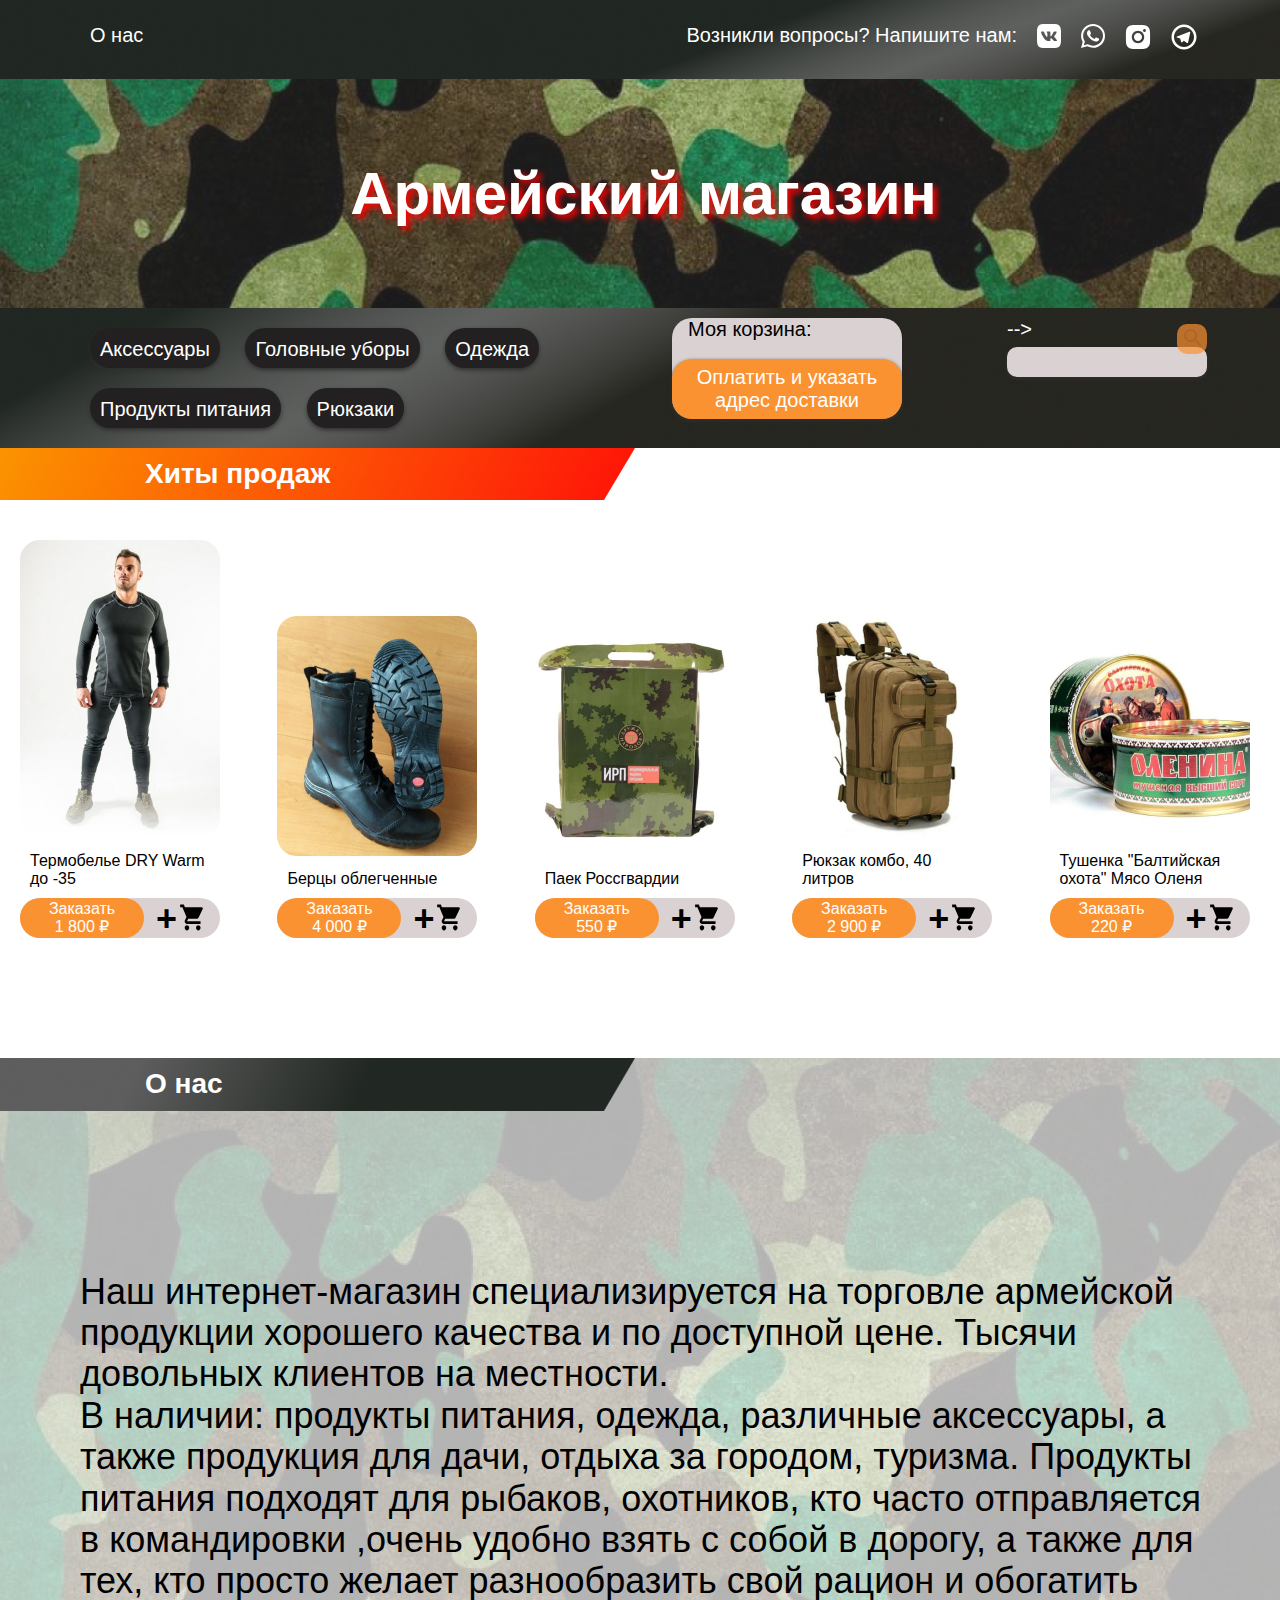
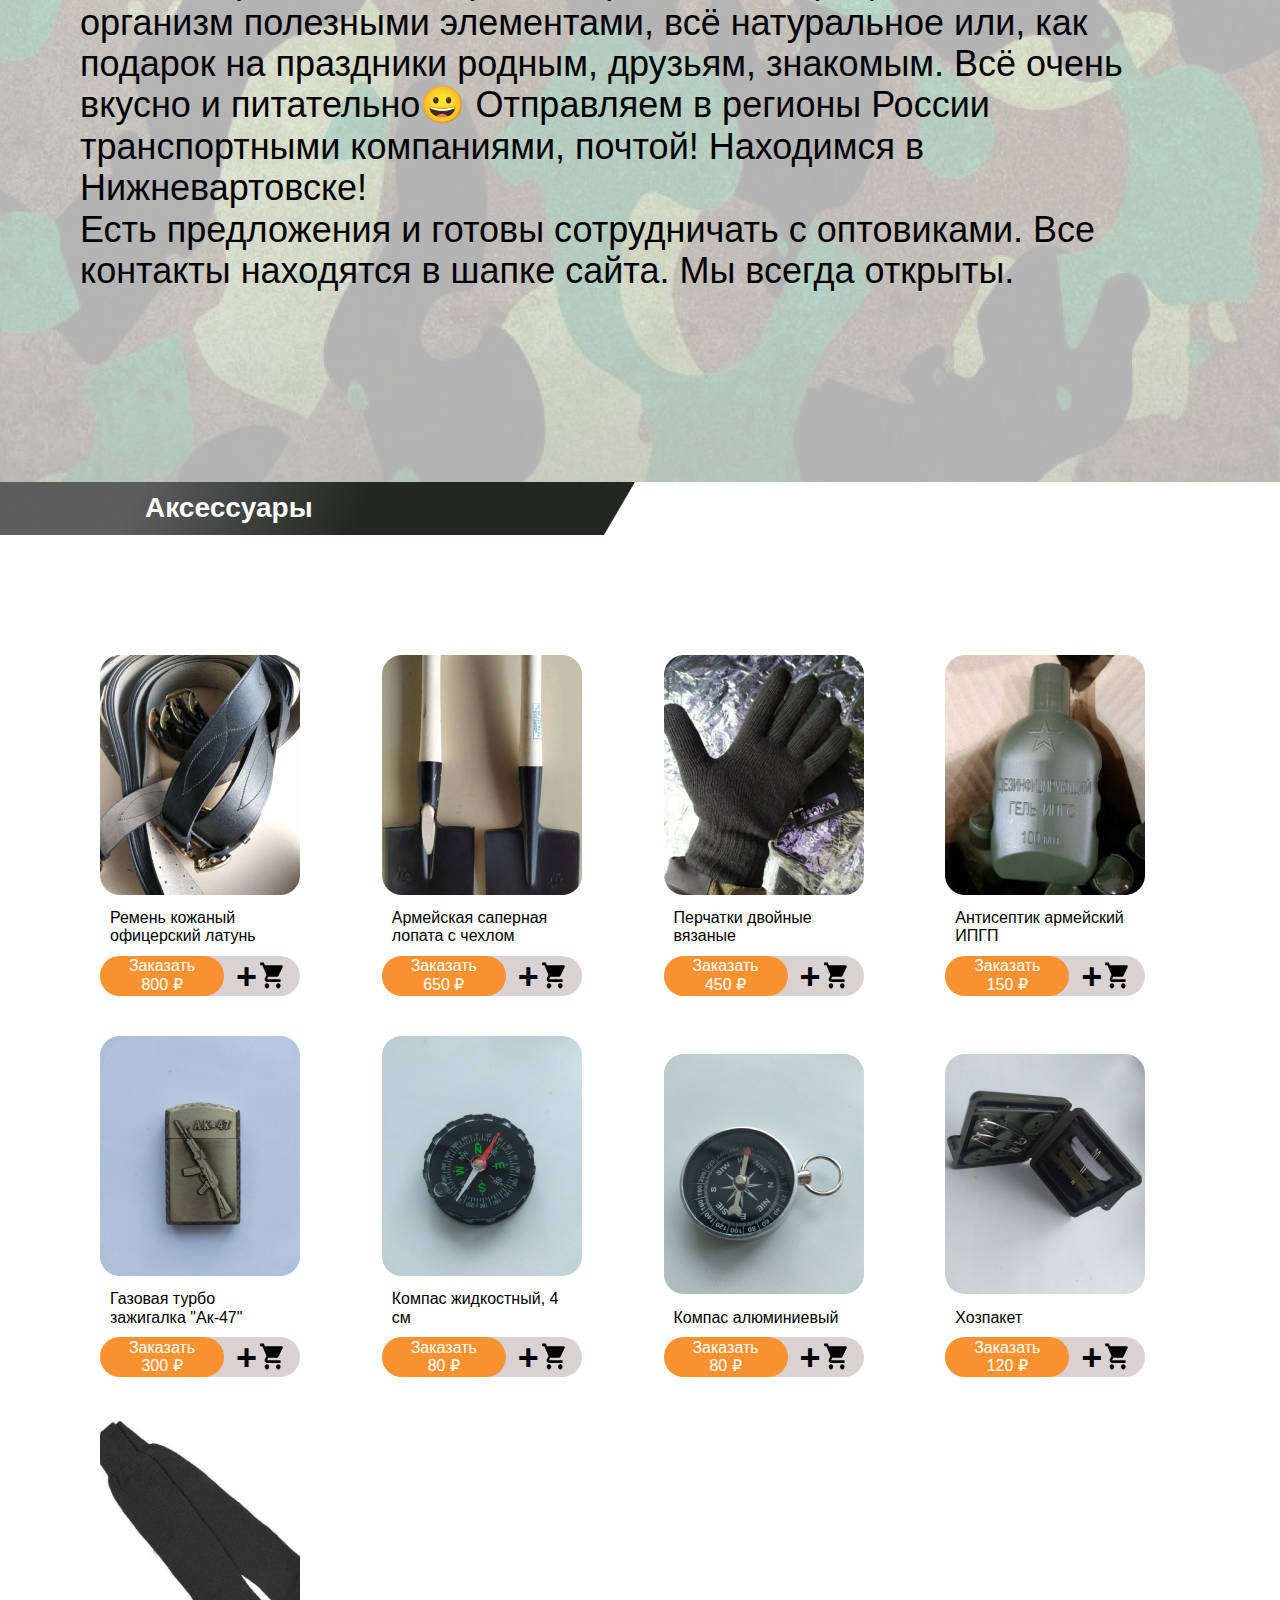
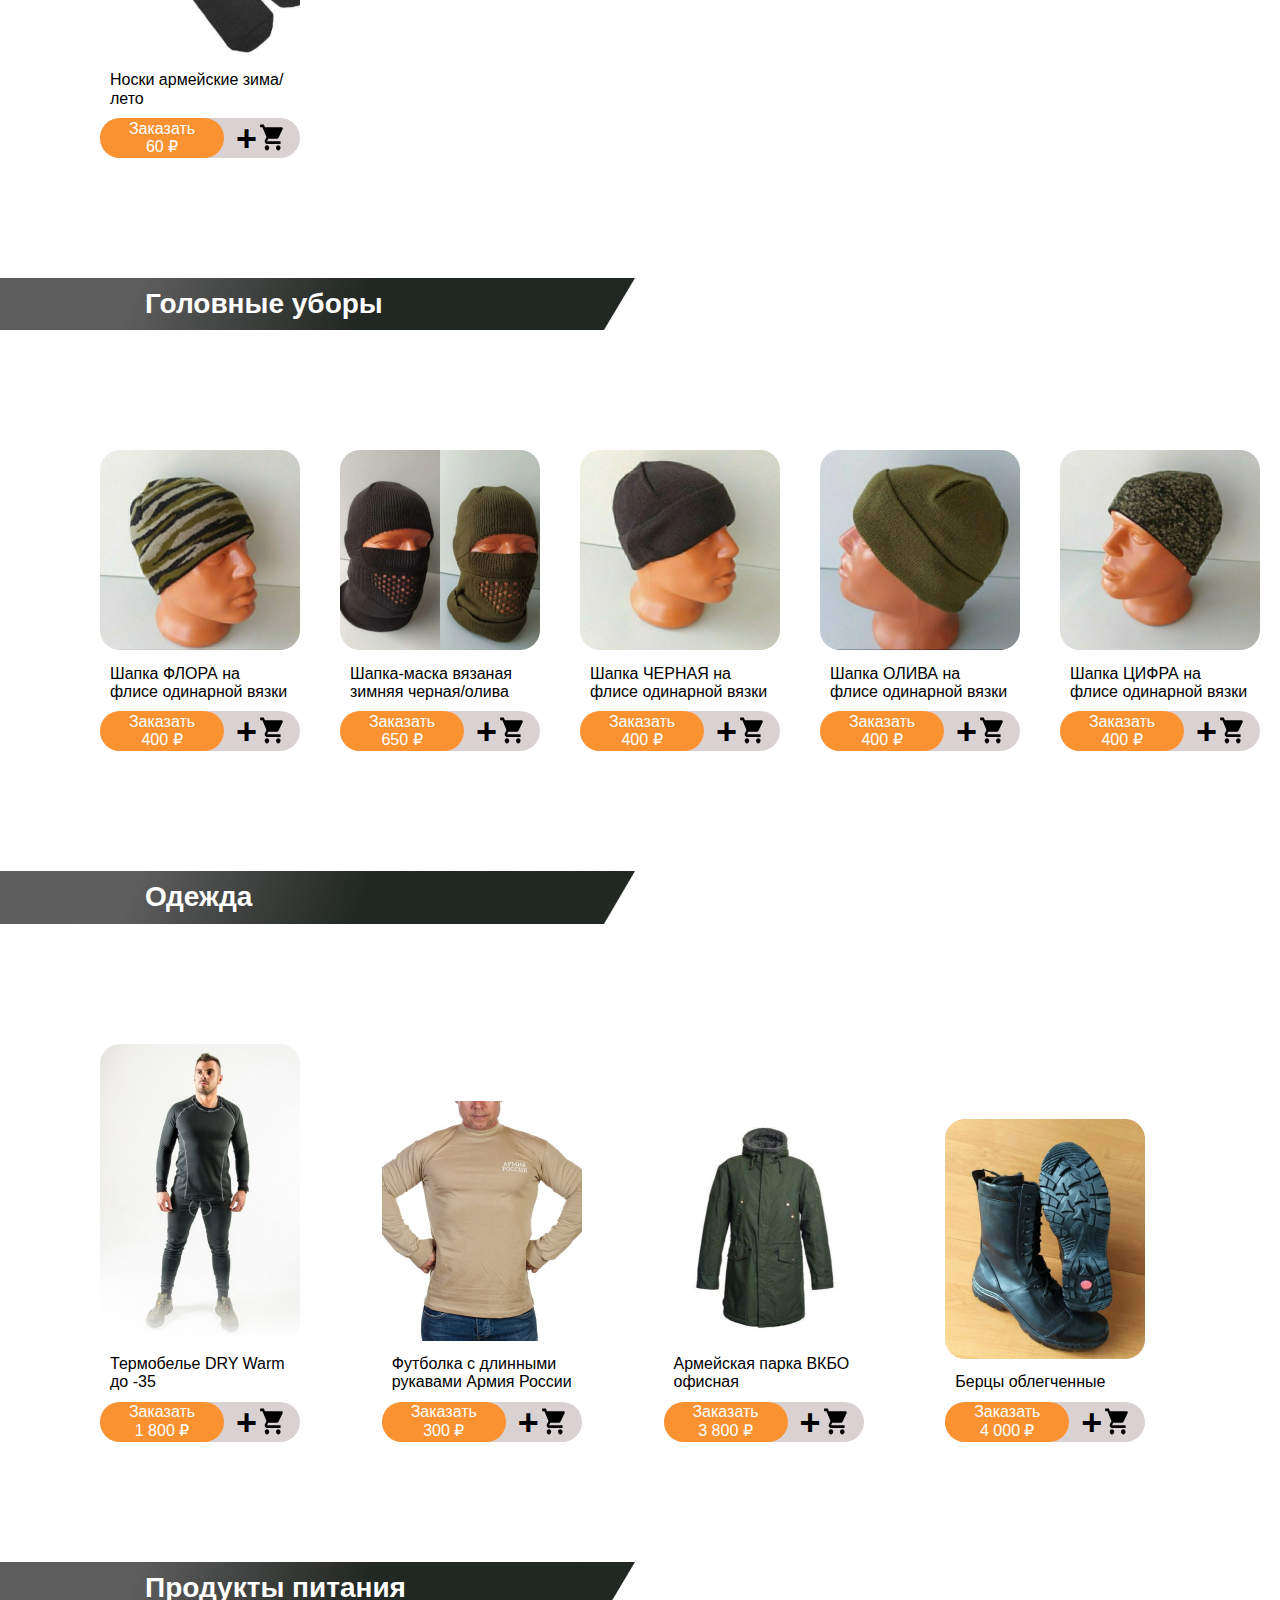
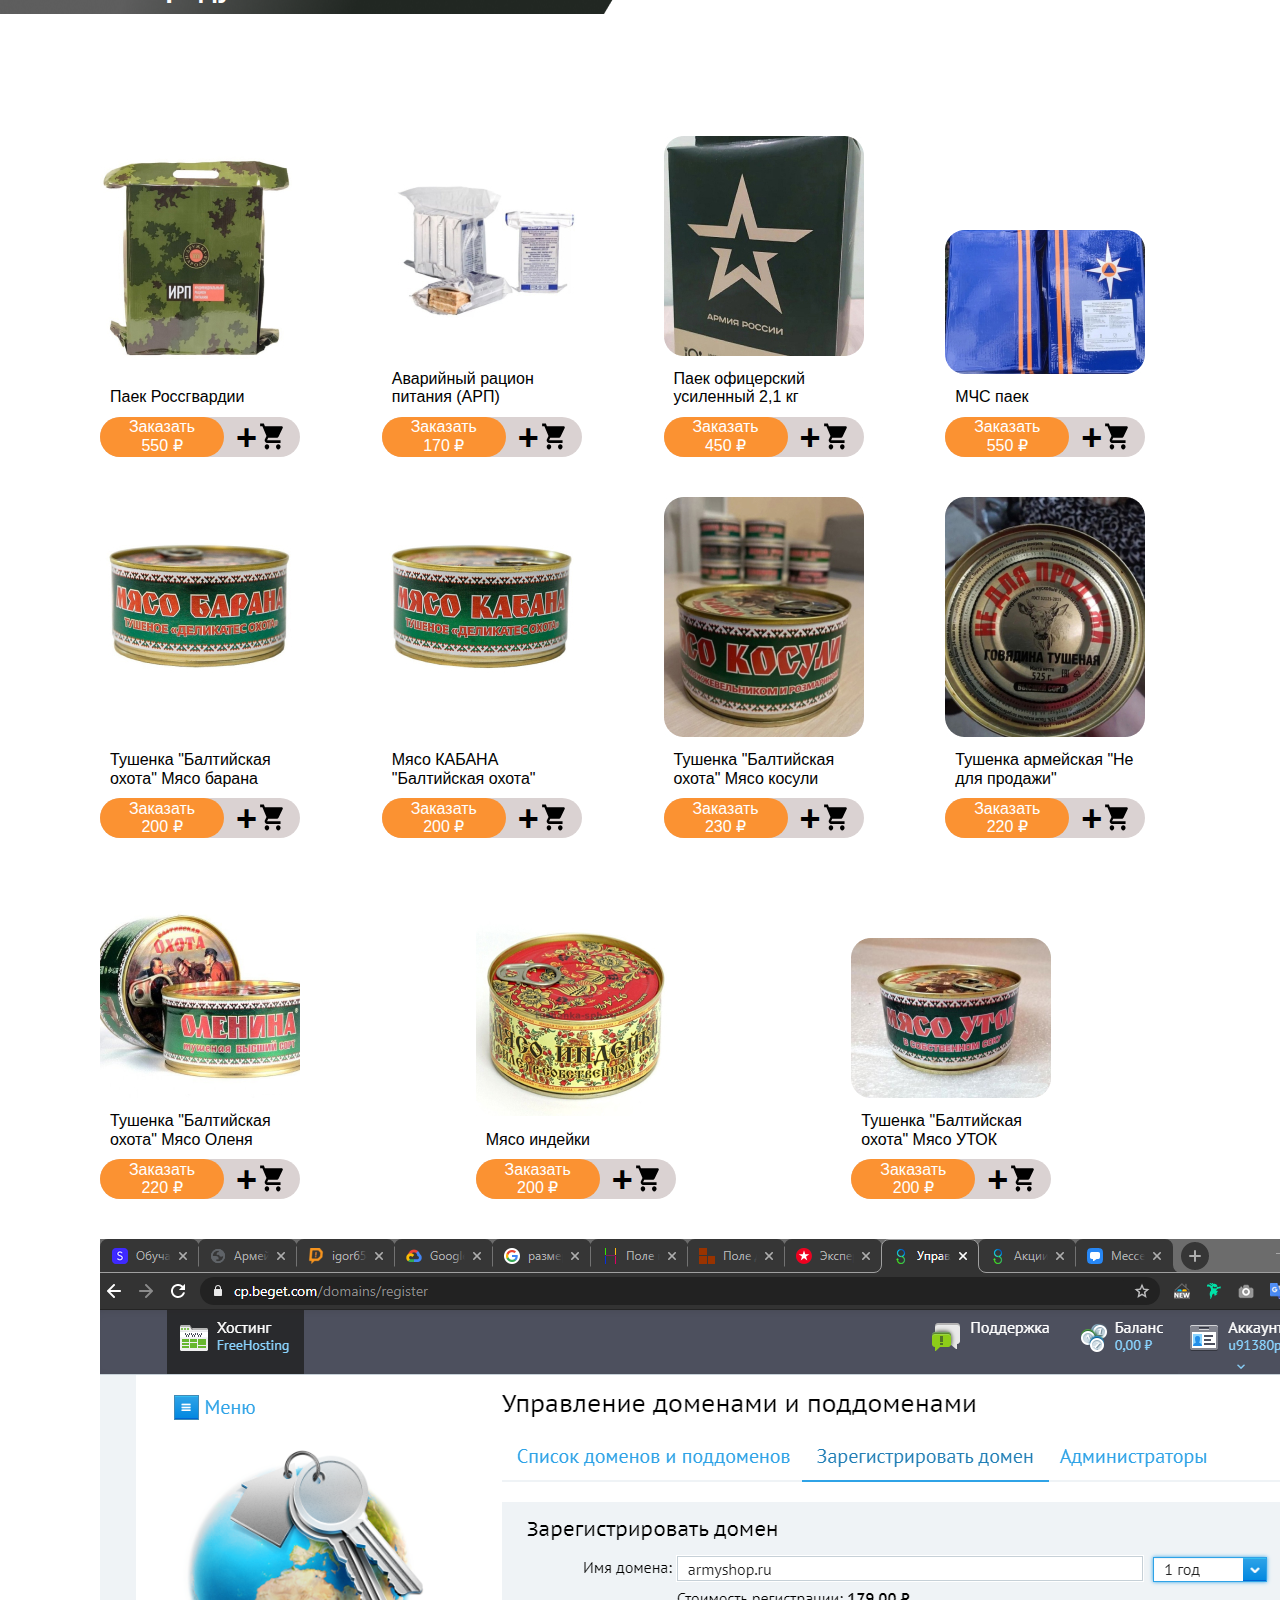
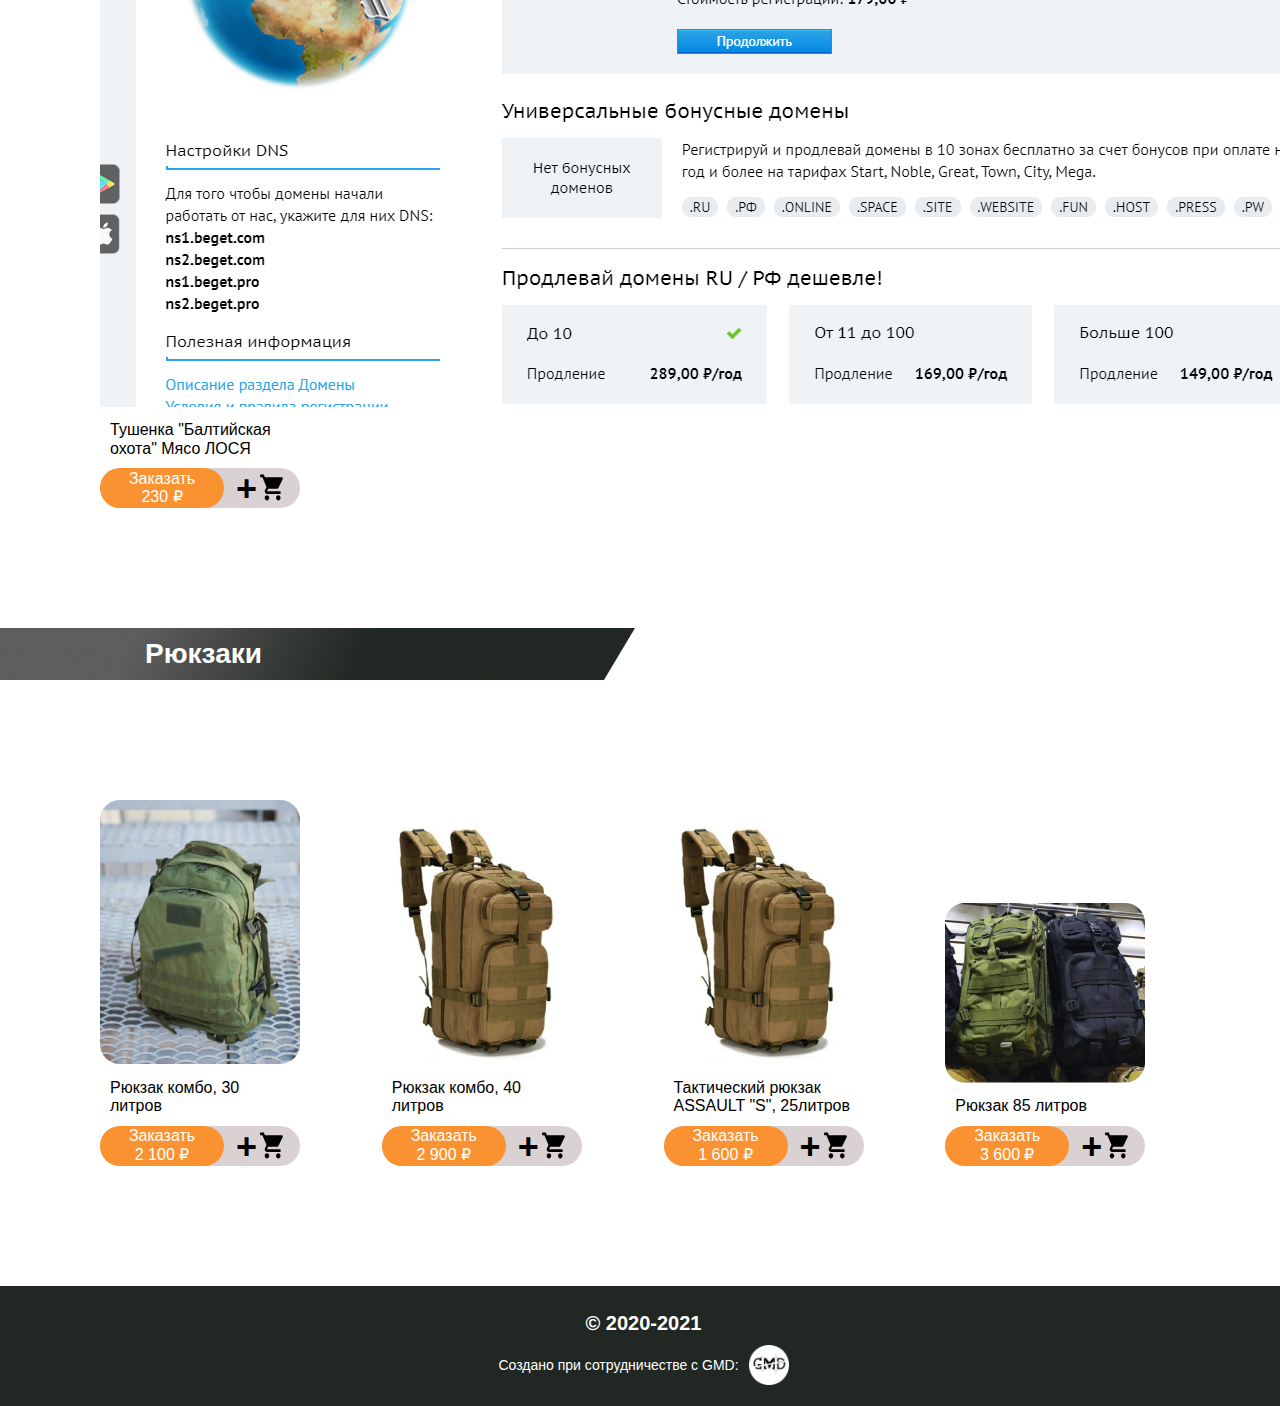
==== commit 0c1beaec: "ывавы" ====
--- a/index.html
+++ b/index.html
@@ -59,11 +59,9 @@
                         <button class="but"><div class="text-but">Оплатить и указать адрес доставки</div> </button>
                     </div>
                     <div class="input-class">
-                        <form class="search-form">
-                            <!-- <input type="text" id="text-to-find" value="" placeholder="Поиск товара..." maxlength="20">
-                            <input type="button" onclick="javascript: FindOnPage('text-to-find'); return false;"> -->
+                        <form class="search-form"> -->
                             <input type="text" size="50" id="textToFind" />
-                            <input type="button" onclick="FindOnPage ('textToFind')" value="" placeholder="Поиск товара..." maxlength="20" /><br />
+                            <input type="button" onclick="FindOnPage ('textToFind')" value="" placeholder="Поиск товара..." maxlength="20" />
                             <div class="overlay">
                                 <span class="material-icons search">
                                 search
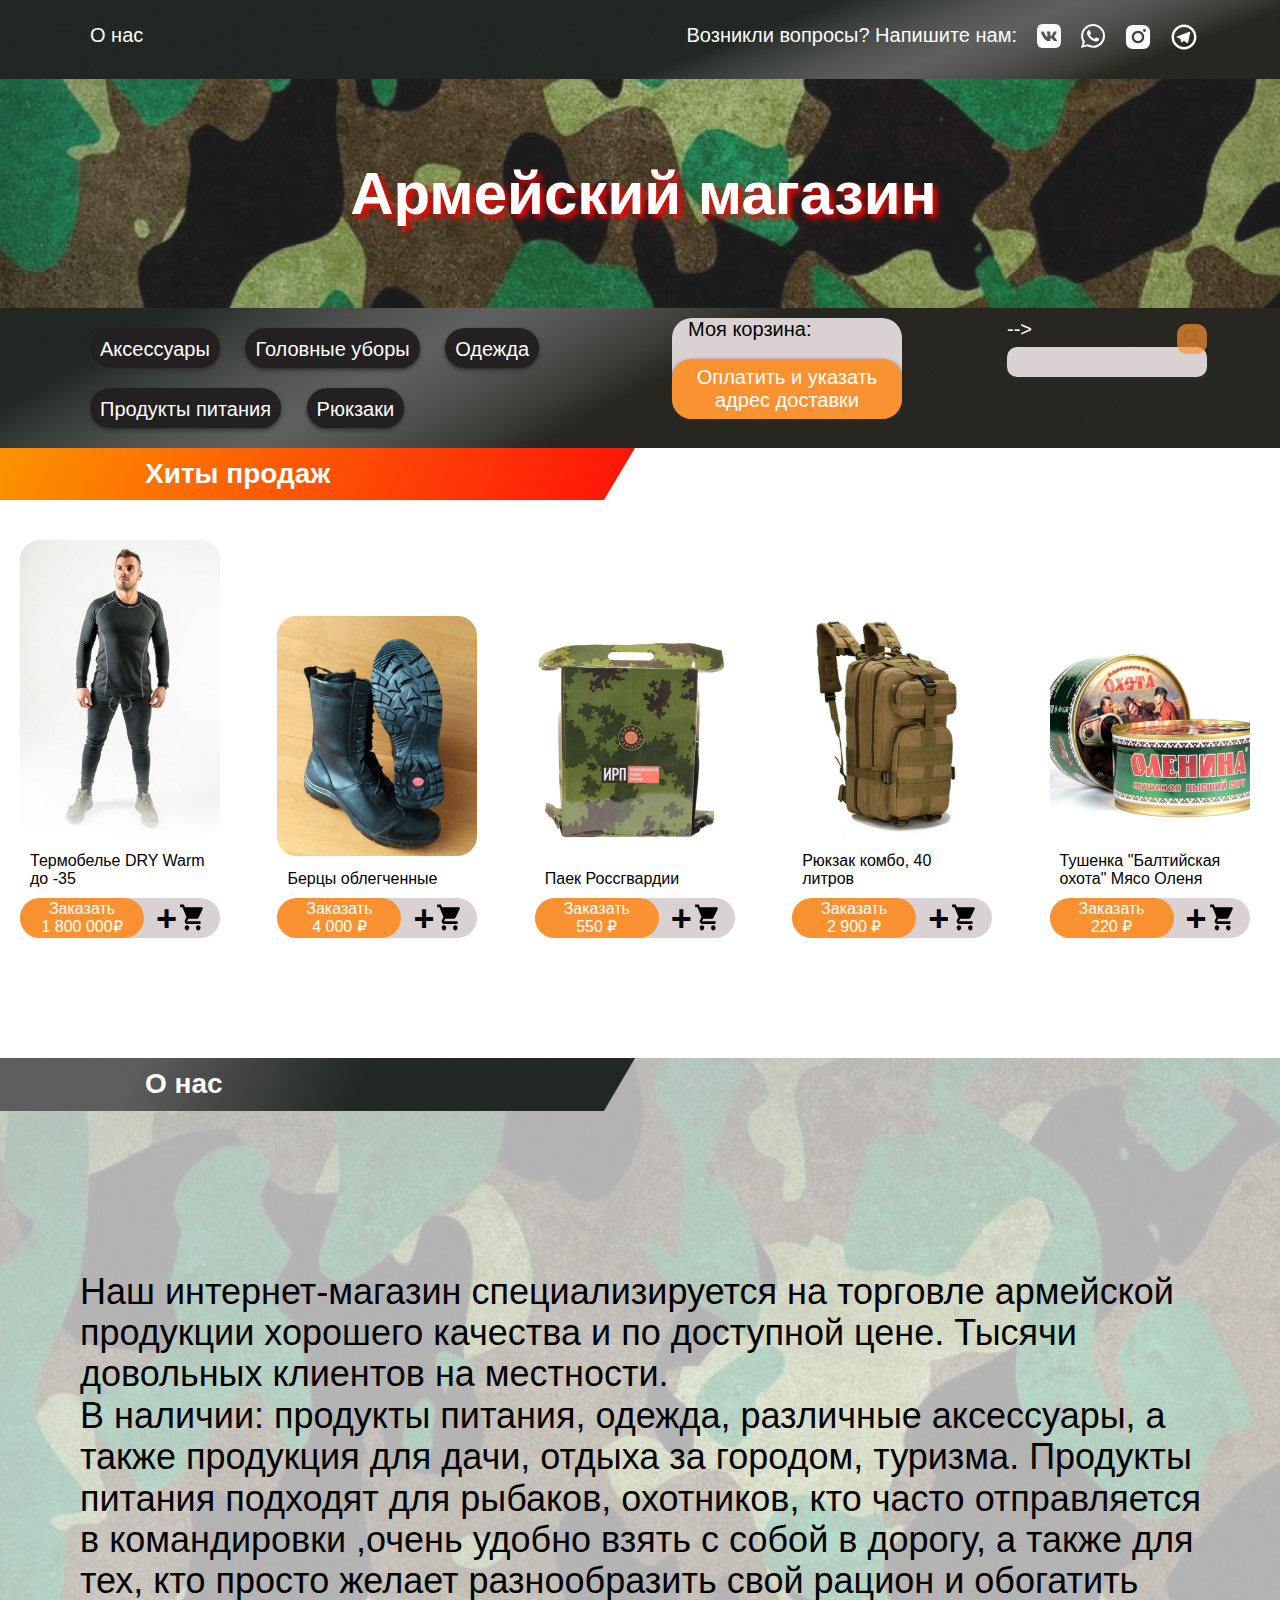
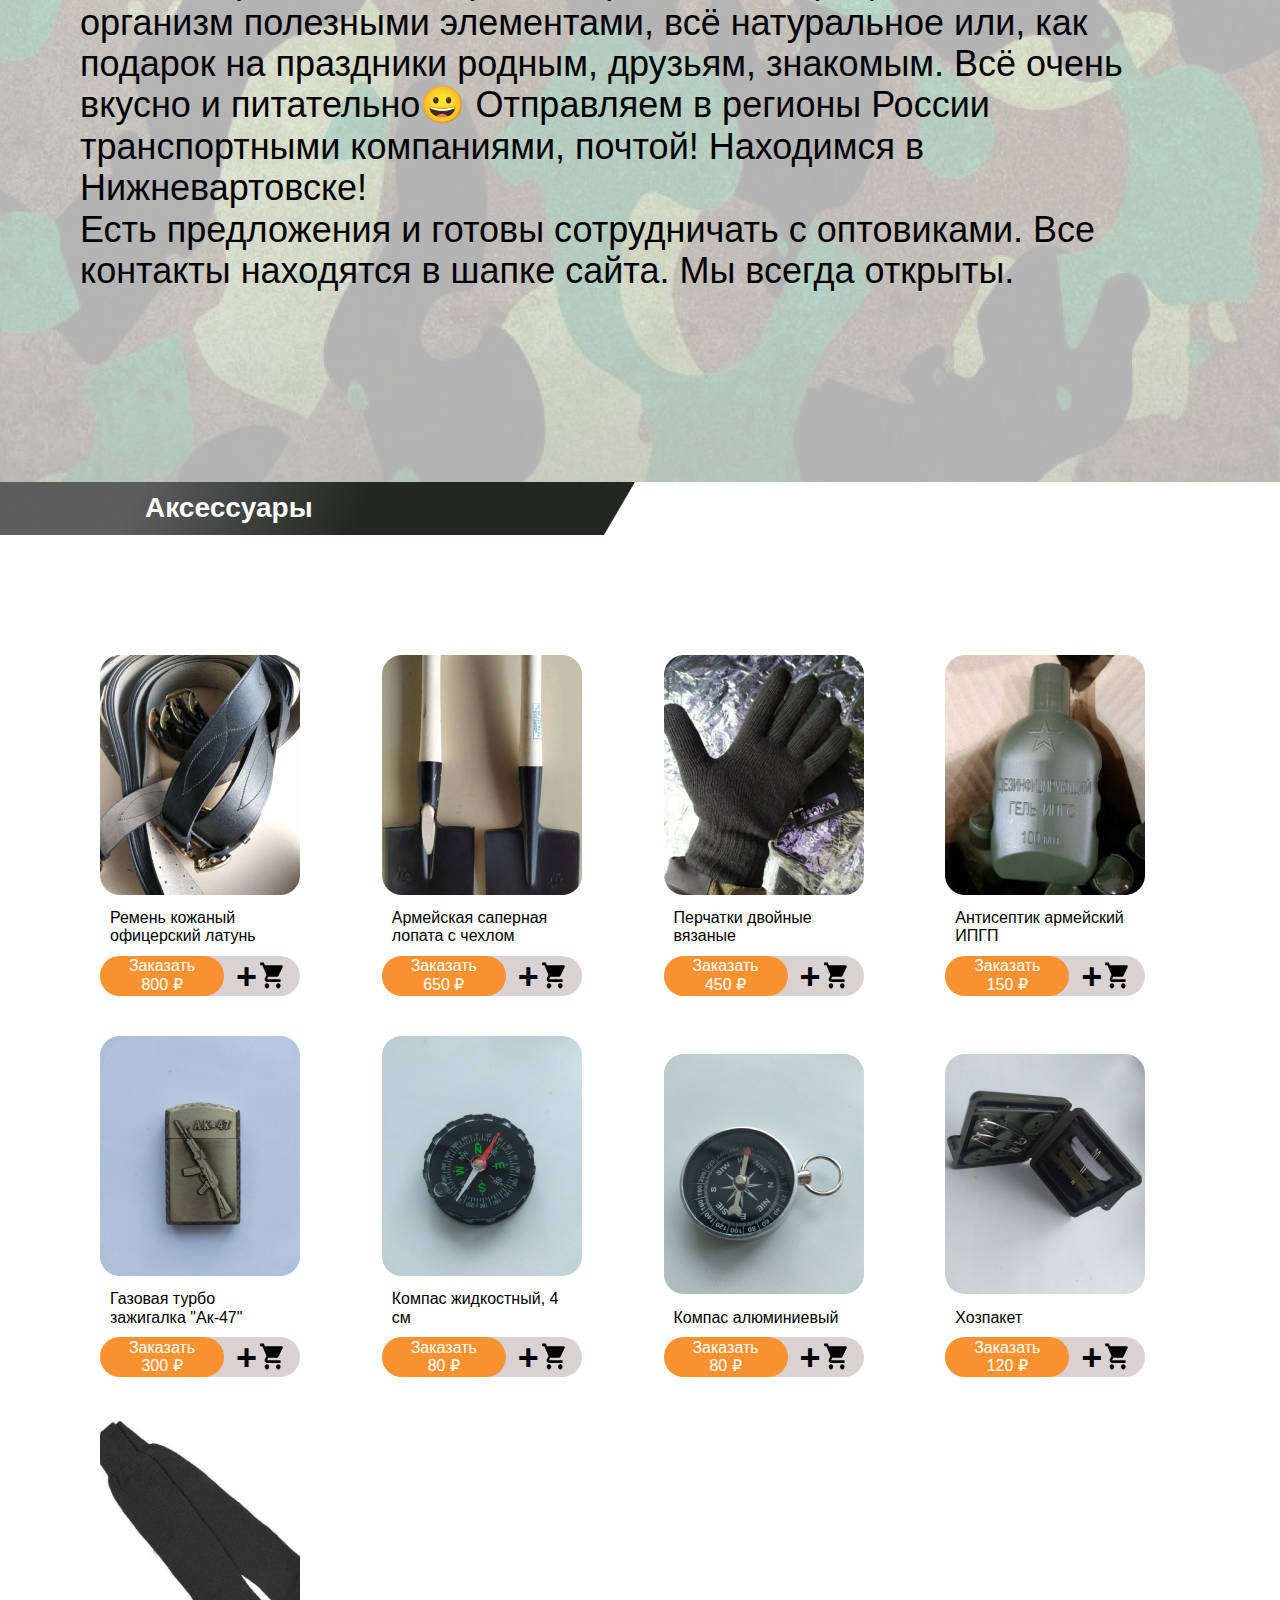
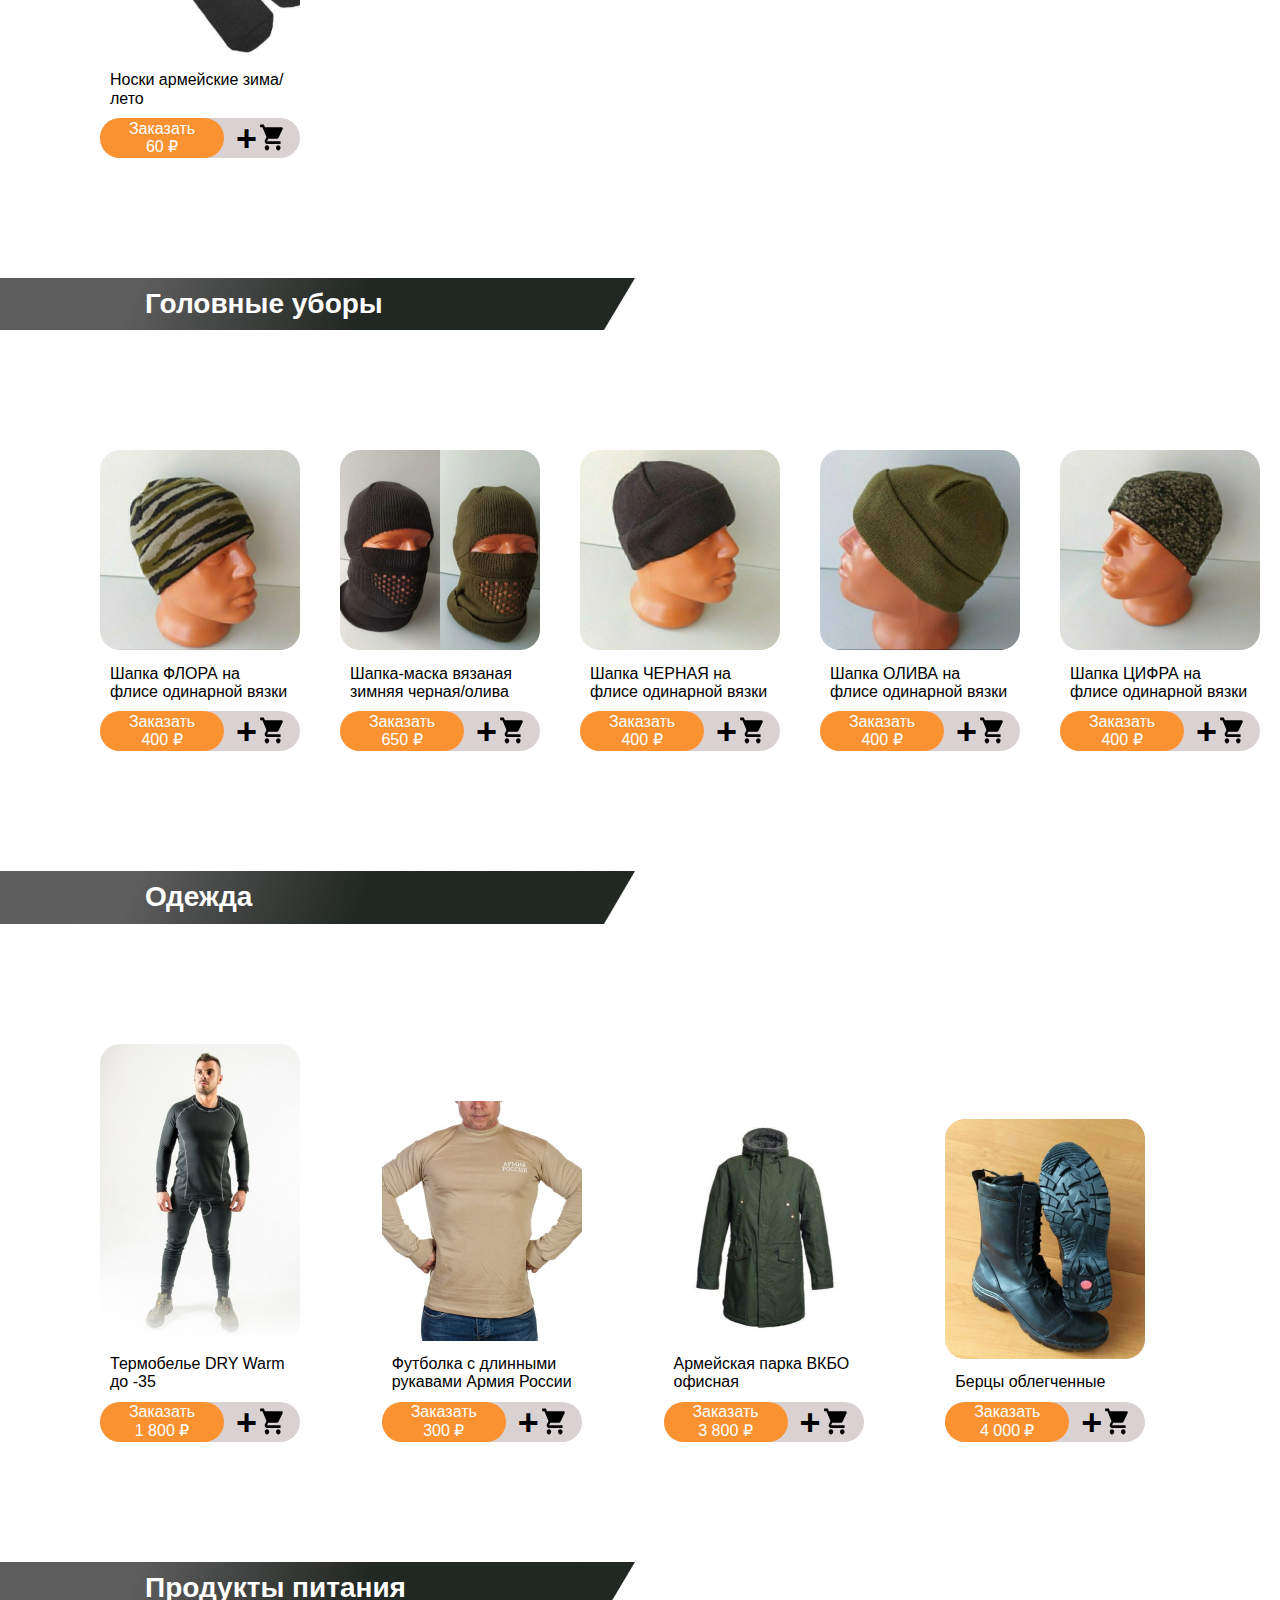
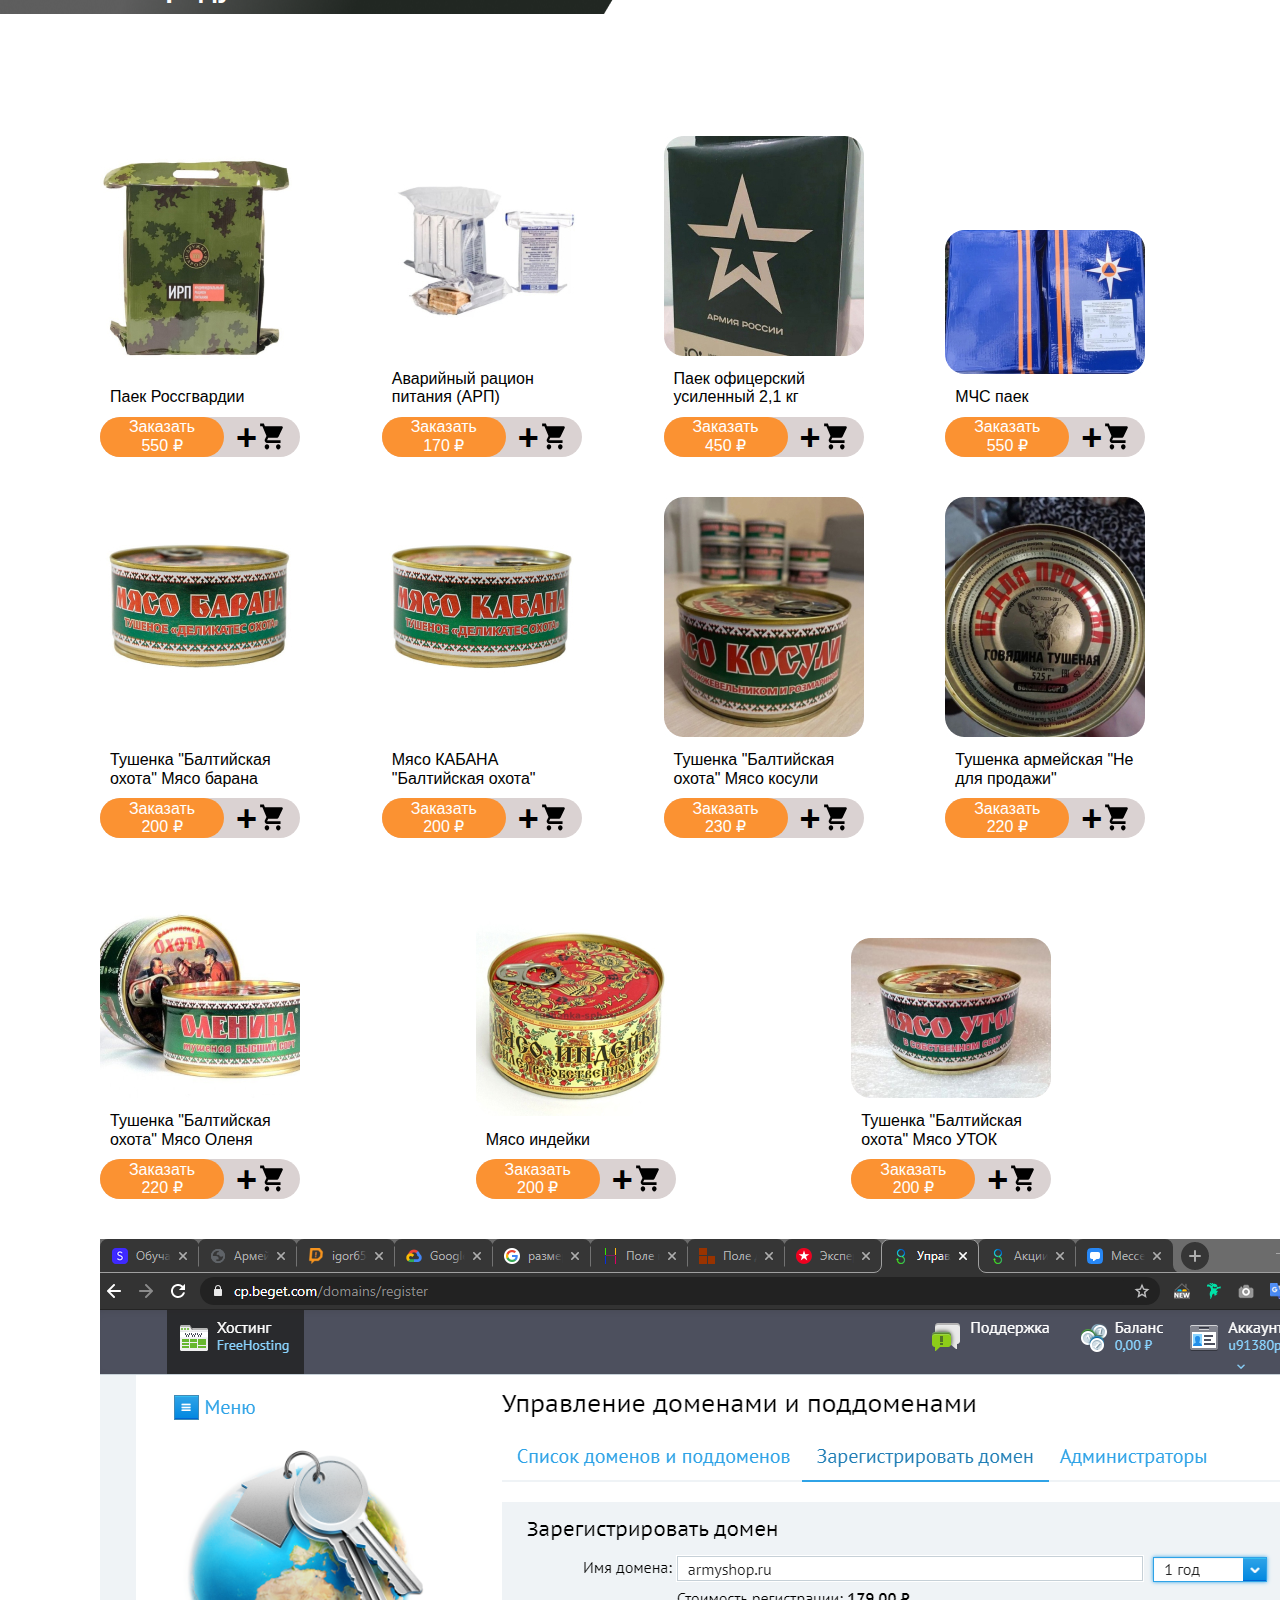
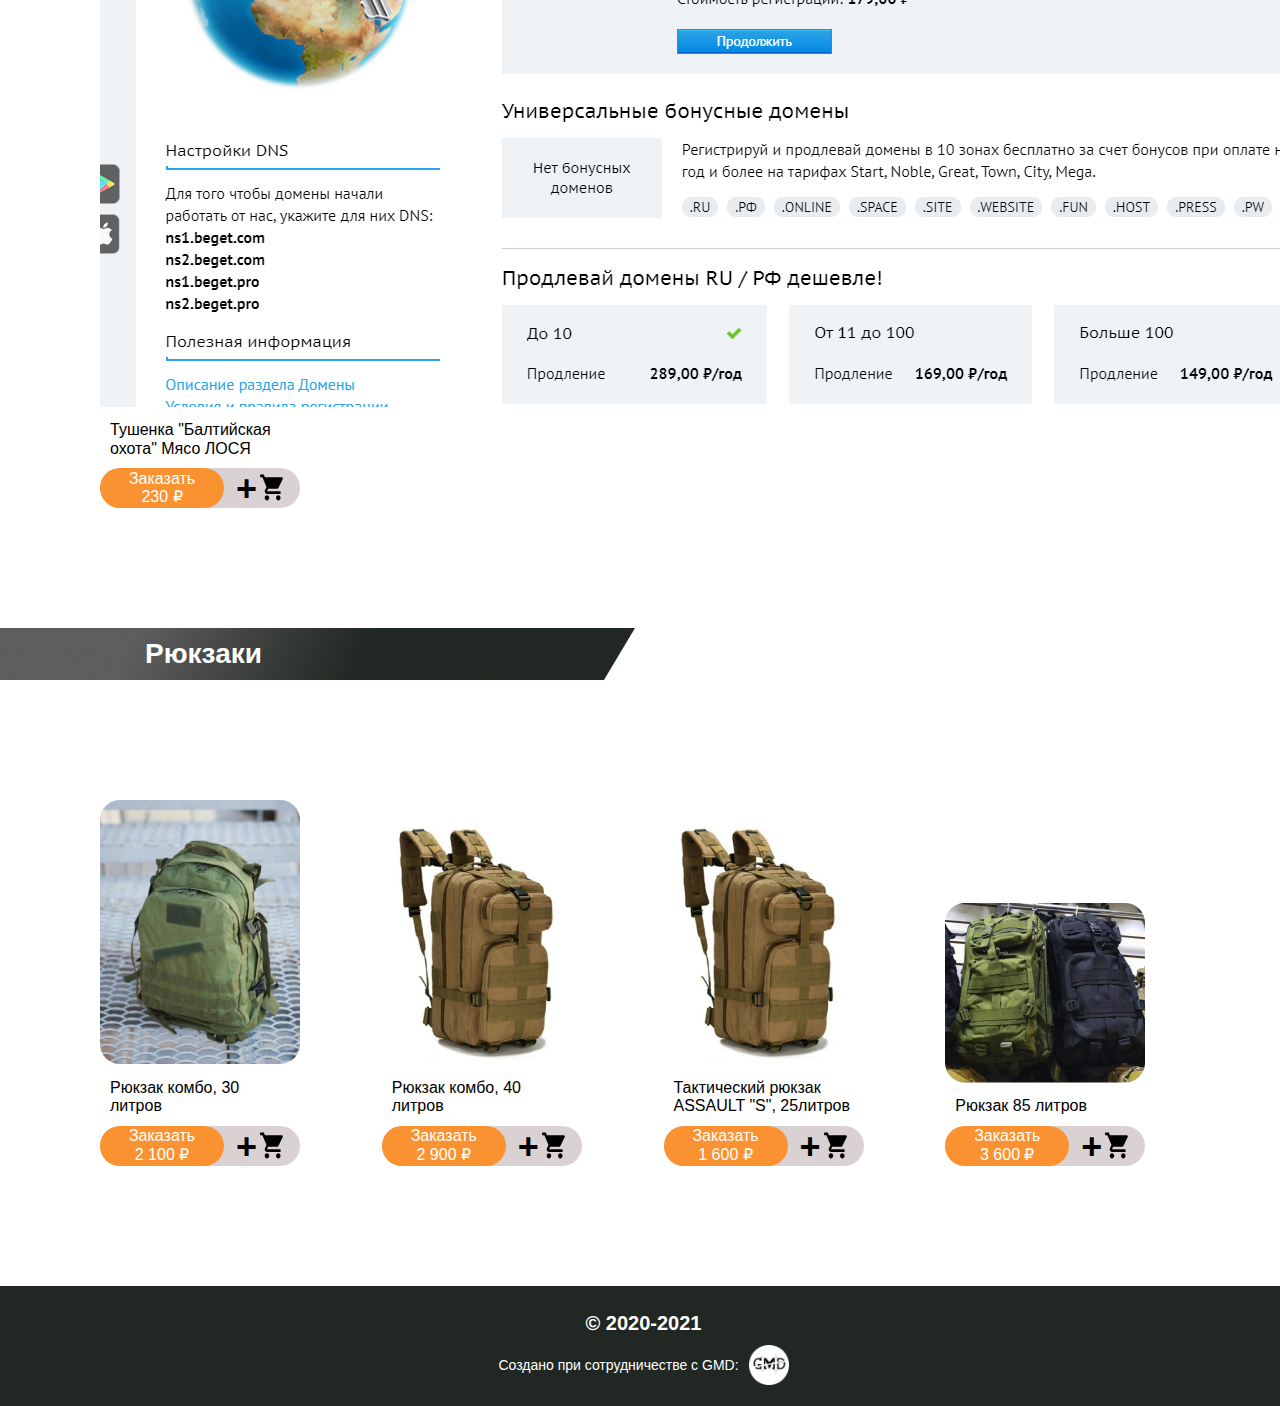
==== commit 5dd4f99d: "dsf" ====
--- a/index.html
+++ b/index.html
@@ -123,22 +123,23 @@
                 <!--Изменить фото-->
                 <p class="nav-link">Термобелье DRY Warm до -35</p>
                 <form>
-                    <button id="a" value="1800" class="basket">
+                    <button id="a" value="1800 0000" class="basket">
                             <p class="plus">+</p>
                             <img class="vector" src="img/Vector.svg" alt="Корзина">
                         </button>
                 </form>
-                <button class="buy-but" onclick="showModalWin()">Заказать<br>1 800 ₽</button>
+                <button class="buy-but" onclick="showModalWin()">Заказать<br>1 800 000₽</button>
                 <!--Изменить цену-->
                 <div style="text-align: center" id="popupWin" class="modalwin">
                     <h3 class="center-text"> Пожалуйста заполните форму.<br>Мы свяжемся с вами. </h3>
                     <form action="https://formspree.io/f/xnqowvrl" method="POST">
-                        <input type="text" name="user" placeholder="Ваше имя" maxlength="20">
-                        <input type="tel" name="phone" placeholder="89997776633" onkeyup="this.value = this.value.replace(/[^\d]/g,'');" maxlength="11">
+                        <input type="text" name="Имя" placeholder="Ваше имя" maxlength="20">
+                        <input type="tel" name="Номер_телефона" placeholder="89997776633" onkeyup="this.value = this.value.replace(/[^\d]/g,'');" maxlength="11">
                         <input type="email" name="mail" placeholder="example@yourmail.com" maxlength="40">
-                        <input type="text" name="adress" placeholder="Адрес доставки" maxlength="100">
-                        <input type="submit" name="sub" value="Новый заказ">
-                        <input type="hidden" name="product" value="Термобелье DRY Warm до -35 1800 ₽">
+                        <input type="text" name="Адрес" placeholder="Адрес доставки" maxlength="100">
+                        <button class="sub" type="submit">Отправить</button>
+                        <input type="hidden" name="Товар" value="Термобелье DRY Warm до -35">
+                        <input type="hidden" name="Цена" value="1800 0000₽">
                     </form>
                 </div>
             </li>
@@ -160,7 +161,8 @@
                         <input type="email" name="mail" placeholder="example@yourmail.com" maxlength="40">
                         <input type="text" name="adress" placeholder="Адрес доставки" maxlength="100">
                         <input type="submit" name="sub" value="Отправить">
-                        <input type="hidden" name="product" value="Берцы облегченные 4000 ₽">
+                        <input type="hidden" name="product" value="Берцы облегченные">
+                        <input type="hidden" name="price" value="4000 ₽">
                     </form>
                 </div>
             </li>
--- a/css/main.css
+++ b/css/main.css
@@ -493,7 +493,7 @@
     border: 1px solid #f7a253;
 }
 
-input[type=submit] {
+.sub {
     margin-top: 20px;
     background-color: #FB9232;
     border-radius: 40px;
@@ -504,7 +504,7 @@
     white-space: normal;
 }
 
-input[type=submit]:focus {
+.sub:focus {
     margin-top: 20px;
     outline: none;
     background-color: #f7a253;
